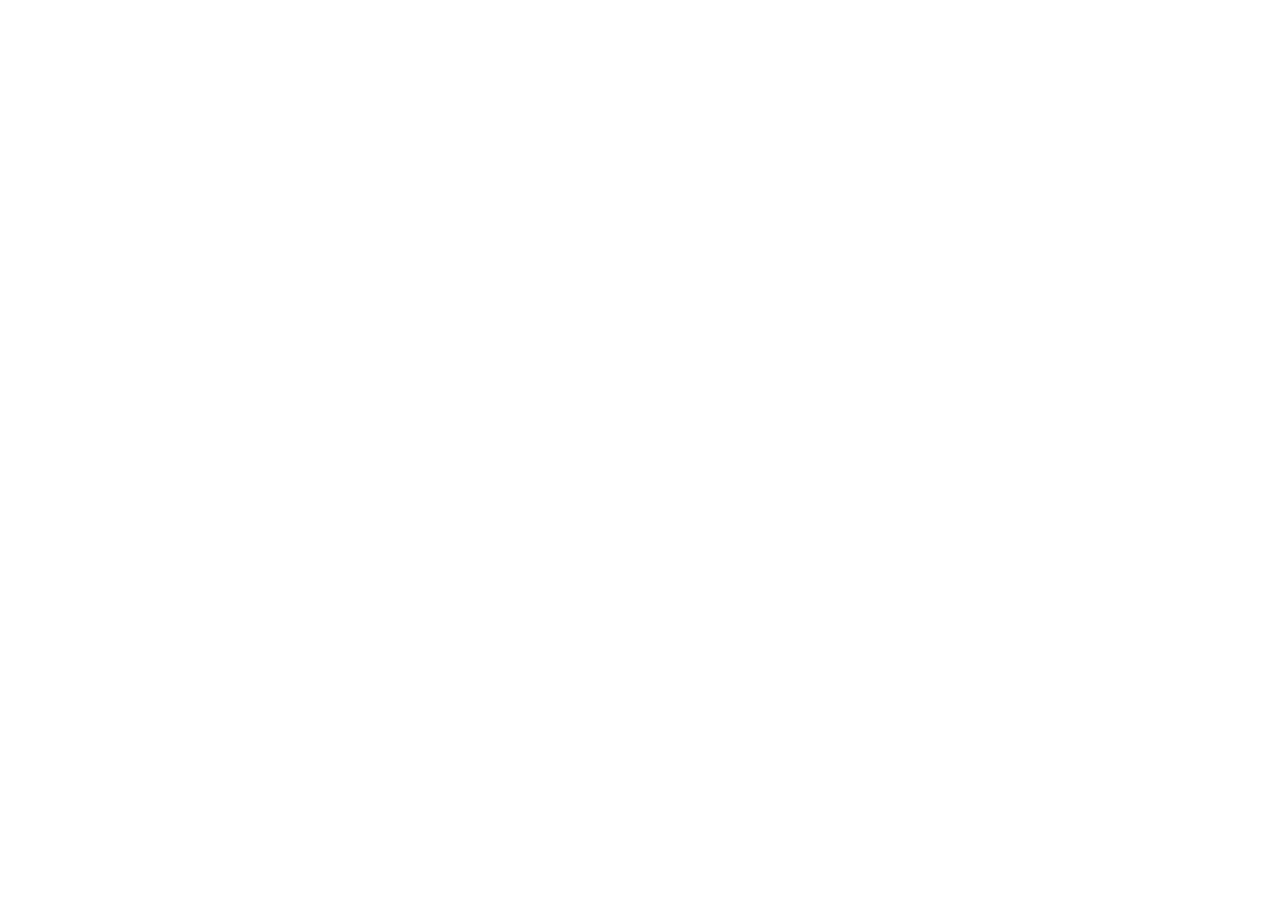
==== products/index.html @ 63a57b83 "feat: 20260313 更新 * 頁籤名稱 & favicon icon" ====
<!DOCTYPE html><html  data-capo=""><head><meta charset="utf-8">
<meta name="viewport" content="width=device-width, initial-scale=1">
<title>揪豆 | 麻辣臭豆腐</title>
<link rel="stylesheet" href="/joudou/_nuxt/entry.BHqS_DbO.css" crossorigin>
<link rel="modulepreload" as="script" crossorigin href="/joudou/_nuxt/D1K0wlbq.js">
<link rel="prefetch" as="image" type="image/svg+xml" href="/joudou/_nuxt/primeicons.Dr5RGzOO.svg">
<link rel="prefetch" as="script" crossorigin href="/joudou/_nuxt/CsfluXeg.js">
<link rel="prefetch" as="script" crossorigin href="/joudou/_nuxt/5Td_YB1M.js">
<link rel="prefetch" as="script" crossorigin href="/joudou/_nuxt/DiZX9LDb.js">
<link rel="prefetch" as="script" crossorigin href="/joudou/_nuxt/B9Gs4Dll.js">
<link rel="prefetch" as="style" crossorigin href="/joudou/_nuxt/error-404.C3V-3Mc4.css">
<link rel="prefetch" as="script" crossorigin href="/joudou/_nuxt/DzEyftVz.js">
<link rel="prefetch" as="script" crossorigin href="/joudou/_nuxt/D5NqMZ4N.js">
<link rel="prefetch" as="style" crossorigin href="/joudou/_nuxt/error-500.dGVH929u.css">
<link rel="prefetch" as="script" crossorigin href="/joudou/_nuxt/Da316z8j.js">
<script type="module" src="/joudou/_nuxt/D1K0wlbq.js" crossorigin></script>
<script id="unhead:payload" type="application/json">{"title":"揪豆 | 麻辣臭豆腐"}</script><style type="text/css" data-primevue-style-id="base" >.p-hidden-accessible{border:0;clip:rect(0 0 0 0);height:1px;margin:-1px;overflow:hidden;padding:0;position:absolute;width:1px;}.p-hidden-accessible input,.p-hidden-accessible select{transform:scale(0);}.p-overflow-hidden{overflow:hidden;padding-right:var(--p-scrollbar-width);}</style></head><body><div id="__nuxt"></div><div id="teleports"></div><script type="application/json" data-nuxt-data="nuxt-app" data-ssr="false" id="__NUXT_DATA__">[{"prerenderedAt":1,"serverRendered":2},1773413039921,false]</script>
<script>window.__NUXT__={};window.__NUXT__.config={public:{primevue:{usePrimeVue:true,autoImport:true,resolvePath:"",importPT:"",importTheme:"",loadStyles:true,options:{theme:"none",locale:{fileSizeTypes:["B","KB","MB","GB","TB","PB","EB","ZB","YB"],dayNames:["週日","週一","週二","週三","週四","週五","週六"],dayNamesShort:["日","一","二","三","四","五","六"],dayNamesMin:["日","一","二","三","四","五","六"],monthNames:["一月","二月","三月","四月","五月","六月","七月","八月","九月","十月","十一月","十二月"],monthNamesShort:["一月","二月","三月","四月","五月","六月","七月","八月","九月","十月","十一月","十二月"]}},components:[{name:"PAutoComplete",as:"AutoComplete",from:"primevue/autocomplete",export:"default",filePath:"primevue/autocomplete",global:true},{name:"PCalendar",as:"Calendar",from:"primevue/calendar",export:"default",filePath:"primevue/calendar",global:true},{name:"PCascadeSelect",as:"CascadeSelect",from:"primevue/cascadeselect",export:"default",filePath:"primevue/cascadeselect",global:true},{name:"PCheckbox",as:"Checkbox",from:"primevue/checkbox",export:"default",filePath:"primevue/checkbox",global:true},{name:"PCheckboxGroup",as:"CheckboxGroup",from:"primevue/checkboxgroup",export:"default",filePath:"primevue/checkboxgroup",global:true},{name:"PChips",as:"Chips",from:"primevue/chips",export:"default",filePath:"primevue/chips",global:true},{name:"PColorPicker",as:"ColorPicker",from:"primevue/colorpicker",export:"default",filePath:"primevue/colorpicker",global:true},{name:"PDatePicker",as:"DatePicker",from:"primevue/datepicker",export:"default",filePath:"primevue/datepicker",global:true},{name:"PDropdown",as:"Dropdown",from:"primevue/dropdown",export:"default",filePath:"primevue/dropdown",global:true},{name:"PFloatLabel",as:"FloatLabel",from:"primevue/floatlabel",export:"default",filePath:"primevue/floatlabel",global:true},{name:"PFluid",as:"Fluid",from:"primevue/fluid",export:"default",filePath:"primevue/fluid",global:true},{name:"PIconField",as:"IconField",from:"primevue/iconfield",export:"default",filePath:"primevue/iconfield",global:true},{name:"PIftaLabel",as:"IftaLabel",from:"primevue/iftalabel",export:"default",filePath:"primevue/iftalabel",global:true},{name:"PInputChips",as:"InputChips",from:"primevue/inputchips",export:"default",filePath:"primevue/inputchips",global:true},{name:"PInputGroup",as:"InputGroup",from:"primevue/inputgroup",export:"default",filePath:"primevue/inputgroup",global:true},{name:"PInputGroupAddon",as:"InputGroupAddon",from:"primevue/inputgroupaddon",export:"default",filePath:"primevue/inputgroupaddon",global:true},{name:"PInputIcon",as:"InputIcon",from:"primevue/inputicon",export:"default",filePath:"primevue/inputicon",global:true},{name:"PInputMask",as:"InputMask",from:"primevue/inputmask",export:"default",filePath:"primevue/inputmask",global:true},{name:"PInputNumber",as:"InputNumber",from:"primevue/inputnumber",export:"default",filePath:"primevue/inputnumber",global:true},{name:"PInputOtp",as:"InputOtp",from:"primevue/inputotp",export:"default",filePath:"primevue/inputotp",global:true},{name:"PInputSwitch",as:"InputSwitch",from:"primevue/inputswitch",export:"default",filePath:"primevue/inputswitch",global:true},{name:"PInputText",as:"InputText",from:"primevue/inputtext",export:"default",filePath:"primevue/inputtext",global:true},{name:"PKnob",as:"Knob",from:"primevue/knob",export:"default",filePath:"primevue/knob",global:true},{name:"PListbox",as:"Listbox",from:"primevue/listbox",export:"default",filePath:"primevue/listbox",global:true},{name:"PMultiSelect",as:"MultiSelect",from:"primevue/multiselect",export:"default",filePath:"primevue/multiselect",global:true},{name:"PPassword",as:"Password",from:"primevue/password",export:"default",filePath:"primevue/password",global:true},{name:"PRadioButton",as:"RadioButton",from:"primevue/radiobutton",export:"default",filePath:"primevue/radiobutton",global:true},{name:"PRadioButtonGroup",as:"RadioButtonGroup",from:"primevue/radiobuttongroup",export:"default",filePath:"primevue/radiobuttongroup",global:true},{name:"PRating",as:"Rating",from:"primevue/rating",export:"default",filePath:"primevue/rating",global:true},{name:"PSelect",as:"Select",from:"primevue/select",export:"default",filePath:"primevue/select",global:true},{name:"PSelectButton",as:"SelectButton",from:"primevue/selectbutton",export:"default",filePath:"primevue/selectbutton",global:true},{name:"PSlider",as:"Slider",from:"primevue/slider",export:"default",filePath:"primevue/slider",global:true},{name:"PTextarea",as:"Textarea",from:"primevue/textarea",export:"default",filePath:"primevue/textarea",global:true},{name:"PToggleButton",as:"ToggleButton",from:"primevue/togglebutton",export:"default",filePath:"primevue/togglebutton",global:true},{name:"PToggleSwitch",as:"ToggleSwitch",from:"primevue/toggleswitch",export:"default",filePath:"primevue/toggleswitch",global:true},{name:"PTreeSelect",as:"TreeSelect",from:"primevue/treeselect",export:"default",filePath:"primevue/treeselect",global:true},{name:"PButton",as:"Button",from:"primevue/button",export:"default",filePath:"primevue/button",global:true},{name:"PButtonGroup",as:"ButtonGroup",from:"primevue/buttongroup",export:"default",filePath:"primevue/buttongroup",global:true},{name:"PSpeedDial",as:"SpeedDial",from:"primevue/speeddial",export:"default",filePath:"primevue/speeddial",global:true},{name:"PSplitButton",as:"SplitButton",from:"primevue/splitbutton",export:"default",filePath:"primevue/splitbutton",global:true},{name:"PColumn",as:"Column",from:"primevue/column",export:"default",filePath:"primevue/column",global:true},{name:"PRow",as:"Row",from:"primevue/row",export:"default",filePath:"primevue/row",global:true},{name:"PColumnGroup",as:"ColumnGroup",from:"primevue/columngroup",export:"default",filePath:"primevue/columngroup",global:true},{name:"PDataTable",as:"DataTable",from:"primevue/datatable",export:"default",filePath:"primevue/datatable",global:true},{name:"PDataView",as:"DataView",from:"primevue/dataview",export:"default",filePath:"primevue/dataview",global:true},{name:"POrderList",as:"OrderList",from:"primevue/orderlist",export:"default",filePath:"primevue/orderlist",global:true},{name:"POrganizationChart",as:"OrganizationChart",from:"primevue/organizationchart",export:"default",filePath:"primevue/organizationchart",global:true},{name:"PPaginator",as:"Paginator",from:"primevue/paginator",export:"default",filePath:"primevue/paginator",global:true},{name:"PPickList",as:"PickList",from:"primevue/picklist",export:"default",filePath:"primevue/picklist",global:true},{name:"PTree",as:"Tree",from:"primevue/tree",export:"default",filePath:"primevue/tree",global:true},{name:"PTreeTable",as:"TreeTable",from:"primevue/treetable",export:"default",filePath:"primevue/treetable",global:true},{name:"PTimeline",as:"Timeline",from:"primevue/timeline",export:"default",filePath:"primevue/timeline",global:true},{name:"PVirtualScroller",as:"VirtualScroller",from:"primevue/virtualscroller",export:"default",filePath:"primevue/virtualscroller",global:true},{name:"PAccordion",as:"Accordion",from:"primevue/accordion",export:"default",filePath:"primevue/accordion",global:true},{name:"PAccordionPanel",as:"AccordionPanel",from:"primevue/accordionpanel",export:"default",filePath:"primevue/accordionpanel",global:true},{name:"PAccordionHeader",as:"AccordionHeader",from:"primevue/accordionheader",export:"default",filePath:"primevue/accordionheader",global:true},{name:"PAccordionContent",as:"AccordionContent",from:"primevue/accordioncontent",export:"default",filePath:"primevue/accordioncontent",global:true},{name:"PAccordionTab",as:"AccordionTab",from:"primevue/accordiontab",export:"default",filePath:"primevue/accordiontab",global:true},{name:"PCard",as:"Card",from:"primevue/card",export:"default",filePath:"primevue/card",global:true},{name:"PDeferredContent",as:"DeferredContent",from:"primevue/deferredcontent",export:"default",filePath:"primevue/deferredcontent",global:true},{name:"PDivider",as:"Divider",from:"primevue/divider",export:"default",filePath:"primevue/divider",global:true},{name:"PFieldset",as:"Fieldset",from:"primevue/fieldset",export:"default",filePath:"primevue/fieldset",global:true},{name:"PPanel",as:"Panel",from:"primevue/panel",export:"default",filePath:"primevue/panel",global:true},{name:"PScrollPanel",as:"ScrollPanel",from:"primevue/scrollpanel",export:"default",filePath:"primevue/scrollpanel",global:true},{name:"PSplitter",as:"Splitter",from:"primevue/splitter",export:"default",filePath:"primevue/splitter",global:true},{name:"PSplitterPanel",as:"SplitterPanel",from:"primevue/splitterpanel",export:"default",filePath:"primevue/splitterpanel",global:true},{name:"PStepper",as:"Stepper",from:"primevue/stepper",export:"default",filePath:"primevue/stepper",global:true},{name:"PStepList",as:"StepList",from:"primevue/steplist",export:"default",filePath:"primevue/steplist",global:true},{name:"PStep",as:"Step",from:"primevue/step",export:"default",filePath:"primevue/step",global:true},{name:"PStepItem",as:"StepItem",from:"primevue/stepitem",export:"default",filePath:"primevue/stepitem",global:true},{name:"PStepPanels",as:"StepPanels",from:"primevue/steppanels",export:"default",filePath:"primevue/steppanels",global:true},{name:"PStepPanel",as:"StepPanel",from:"primevue/steppanel",export:"default",filePath:"primevue/steppanel",global:true},{name:"PTabView",as:"TabView",from:"primevue/tabview",export:"default",filePath:"primevue/tabview",global:true},{name:"PTabs",as:"Tabs",from:"primevue/tabs",export:"default",filePath:"primevue/tabs",global:true},{name:"PTabList",as:"TabList",from:"primevue/tablist",export:"default",filePath:"primevue/tablist",global:true},{name:"PTab",as:"Tab",from:"primevue/tab",export:"default",filePath:"primevue/tab",global:true},{name:"PTabPanels",as:"TabPanels",from:"primevue/tabpanels",export:"default",filePath:"primevue/tabpanels",global:true},{name:"PTabPanel",as:"TabPanel",from:"primevue/tabpanel",export:"default",filePath:"primevue/tabpanel",global:true},{name:"PToolbar",as:"Toolbar",from:"primevue/toolbar",export:"default",filePath:"primevue/toolbar",global:true},{name:"PConfirmDialog",use:{as:"ConfirmationService"},as:"ConfirmDialog",from:"primevue/confirmdialog",export:"default",filePath:"primevue/confirmdialog",global:true},{name:"PConfirmPopup",use:{as:"ConfirmationService"},as:"ConfirmPopup",from:"primevue/confirmpopup",export:"default",filePath:"primevue/confirmpopup",global:true},{name:"PDialog",as:"Dialog",from:"primevue/dialog",export:"default",filePath:"primevue/dialog",global:true},{name:"PDrawer",as:"Drawer",from:"primevue/drawer",export:"default",filePath:"primevue/drawer",global:true},{name:"PDynamicDialog",use:{as:"DialogService"},as:"DynamicDialog",from:"primevue/dynamicdialog",export:"default",filePath:"primevue/dynamicdialog",global:true},{name:"POverlayPanel",as:"OverlayPanel",from:"primevue/overlaypanel",export:"default",filePath:"primevue/overlaypanel",global:true},{name:"PPopover",as:"Popover",from:"primevue/popover",export:"default",filePath:"primevue/popover",global:true},{name:"PSidebar",as:"Sidebar",from:"primevue/sidebar",export:"default",filePath:"primevue/sidebar",global:true},{name:"PFileUpload",as:"FileUpload",from:"primevue/fileupload",export:"default",filePath:"primevue/fileupload",global:true},{name:"PBreadcrumb",as:"Breadcrumb",from:"primevue/breadcrumb",export:"default",filePath:"primevue/breadcrumb",global:true},{name:"PContextMenu",as:"ContextMenu",from:"primevue/contextmenu",export:"default",filePath:"primevue/contextmenu",global:true},{name:"PDock",as:"Dock",from:"primevue/dock",export:"default",filePath:"primevue/dock",global:true},{name:"PMenu",as:"Menu",from:"primevue/menu",export:"default",filePath:"primevue/menu",global:true},{name:"PMenubar",as:"Menubar",from:"primevue/menubar",export:"default",filePath:"primevue/menubar",global:true},{name:"PMegaMenu",as:"MegaMenu",from:"primevue/megamenu",export:"default",filePath:"primevue/megamenu",global:true},{name:"PPanelMenu",as:"PanelMenu",from:"primevue/panelmenu",export:"default",filePath:"primevue/panelmenu",global:true},{name:"PSteps",as:"Steps",from:"primevue/steps",export:"default",filePath:"primevue/steps",global:true},{name:"PTabMenu",as:"TabMenu",from:"primevue/tabmenu",export:"default",filePath:"primevue/tabmenu",global:true},{name:"PTieredMenu",as:"TieredMenu",from:"primevue/tieredmenu",export:"default",filePath:"primevue/tieredmenu",global:true},{name:"PMessage",as:"Message",from:"primevue/message",export:"default",filePath:"primevue/message",global:true},{name:"PInlineMessage",as:"InlineMessage",from:"primevue/inlinemessage",export:"default",filePath:"primevue/inlinemessage",global:true},{name:"PToast",use:{as:"ToastService"},as:"Toast",from:"primevue/toast",export:"default",filePath:"primevue/toast",global:true},{name:"PCarousel",as:"Carousel",from:"primevue/carousel",export:"default",filePath:"primevue/carousel",global:true},{name:"PGalleria",as:"Galleria",from:"primevue/galleria",export:"default",filePath:"primevue/galleria",global:true},{name:"PImage",as:"Image",from:"primevue/image",export:"default",filePath:"primevue/image",global:true},{name:"PImageCompare",as:"ImageCompare",from:"primevue/imagecompare",export:"default",filePath:"primevue/imagecompare",global:true},{name:"PAvatar",as:"Avatar",from:"primevue/avatar",export:"default",filePath:"primevue/avatar",global:true},{name:"PAvatarGroup",as:"AvatarGroup",from:"primevue/avatargroup",export:"default",filePath:"primevue/avatargroup",global:true},{name:"PBadge",as:"Badge",from:"primevue/badge",export:"default",filePath:"primevue/badge",global:true},{name:"PBlockUI",as:"BlockUI",from:"primevue/blockui",export:"default",filePath:"primevue/blockui",global:true},{name:"PChip",as:"Chip",from:"primevue/chip",export:"default",filePath:"primevue/chip",global:true},{name:"PInplace",as:"Inplace",from:"primevue/inplace",export:"default",filePath:"primevue/inplace",global:true},{name:"PMeterGroup",as:"MeterGroup",from:"primevue/metergroup",export:"default",filePath:"primevue/metergroup",global:true},{name:"POverlayBadge",as:"OverlayBadge",from:"primevue/overlaybadge",export:"default",filePath:"primevue/overlaybadge",global:true},{name:"PScrollTop",as:"ScrollTop",from:"primevue/scrolltop",export:"default",filePath:"primevue/scrolltop",global:true},{name:"PSkeleton",as:"Skeleton",from:"primevue/skeleton",export:"default",filePath:"primevue/skeleton",global:true},{name:"PProgressBar",as:"ProgressBar",from:"primevue/progressbar",export:"default",filePath:"primevue/progressbar",global:true},{name:"PProgressSpinner",as:"ProgressSpinner",from:"primevue/progressspinner",export:"default",filePath:"primevue/progressspinner",global:true},{name:"PTag",as:"Tag",from:"primevue/tag",export:"default",filePath:"primevue/tag",global:true},{name:"PTerminal",as:"Terminal",from:"primevue/terminal",export:"default",filePath:"primevue/terminal",global:true},{name:"PForm",from:"@primevue/forms/form",as:"Form",export:"default",filePath:"@primevue/forms/form",global:true},{name:"PFormField",from:"@primevue/forms/formfield",as:"FormField",export:"default",filePath:"@primevue/forms/formfield",global:true}],directives:[{name:"badge",as:"BadgeDirective",from:"primevue/badgedirective"},{name:"tooltip",as:"Tooltip",from:"primevue/tooltip"},{name:"ripple",as:"Ripple",from:"primevue/ripple"},{name:"styleclass",as:"StyleClass",from:"primevue/styleclass"},{name:"focustrap",as:"FocusTrap",from:"primevue/focustrap"},{name:"animateonscroll",as:"AnimateOnScroll",from:"primevue/animateonscroll"},{name:"keyfilter",as:"KeyFilter",from:"primevue/keyfilter"}],composables:[{name:"usePrimeVue",as:"usePrimeVue",from:"primevue/config"},{name:"useStyle",as:"useStyle",from:"primevue/usestyle"},{name:"useConfirm",as:"useConfirm",from:"primevue/useconfirm"},{name:"useToast",as:"useToast",from:"primevue/usetoast"},{name:"useDialog",as:"useDialog",from:"primevue/usedialog"}],config:[{name:"PrimeVue",as:"PrimeVue",from:"primevue/config"}],services:[{name:"ConfirmationService",as:"ConfirmationService",from:"primevue/confirmationservice"},{name:"DialogService",as:"DialogService",from:"primevue/dialogservice"},{name:"ToastService",as:"ToastService",from:"primevue/toastservice"}],styles:[{name:"BaseStyle",as:"BaseStyle",from:"@primevue/core/base/style"}],injectStylesAsString:[],injectStylesAsStringToTop:[""]},piniaPluginPersistedstate:{}},app:{baseURL:"/joudou/",buildId:"096b24da-c111-4431-8b91-0830e8b35334",buildAssetsDir:"/_nuxt/",cdnURL:""}}</script></body></html>
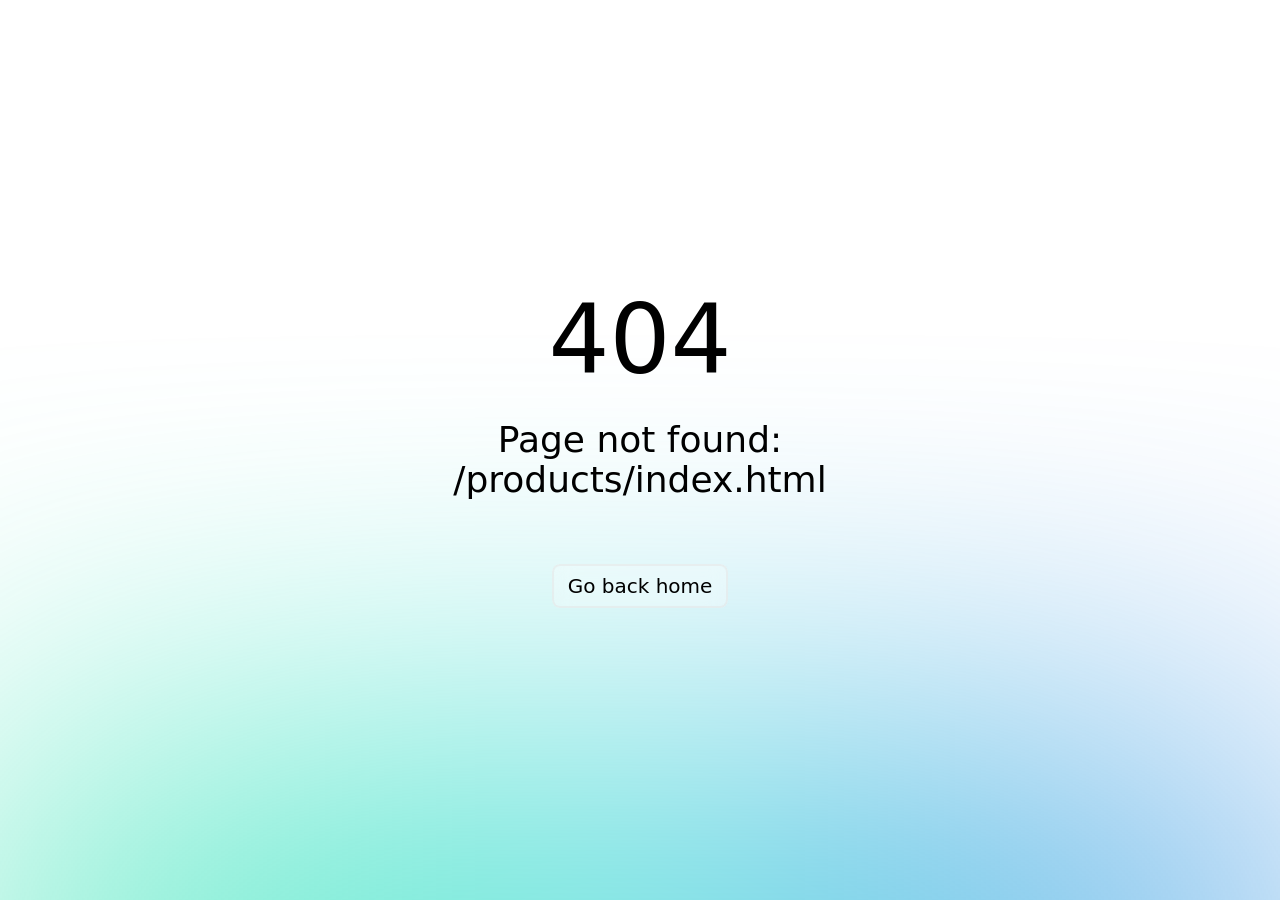
==== commit 89e635a1: "feat: 20260408 更新 * 調整 baseURL" ====
--- a/products/index.html
+++ b/products/index.html
@@ -1,18 +1,19 @@
 <!DOCTYPE html><html  data-capo=""><head><meta charset="utf-8">
 <meta name="viewport" content="width=device-width, initial-scale=1">
 <title>揪豆 | 麻辣臭豆腐</title>
-<link rel="stylesheet" href="/joudou/_nuxt/entry.BHqS_DbO.css" crossorigin>
-<link rel="modulepreload" as="script" crossorigin href="/joudou/_nuxt/D1K0wlbq.js">
-<link rel="prefetch" as="image" type="image/svg+xml" href="/joudou/_nuxt/primeicons.Dr5RGzOO.svg">
-<link rel="prefetch" as="script" crossorigin href="/joudou/_nuxt/CsfluXeg.js">
-<link rel="prefetch" as="script" crossorigin href="/joudou/_nuxt/5Td_YB1M.js">
-<link rel="prefetch" as="script" crossorigin href="/joudou/_nuxt/DiZX9LDb.js">
-<link rel="prefetch" as="script" crossorigin href="/joudou/_nuxt/B9Gs4Dll.js">
-<link rel="prefetch" as="style" crossorigin href="/joudou/_nuxt/error-404.C3V-3Mc4.css">
-<link rel="prefetch" as="script" crossorigin href="/joudou/_nuxt/DzEyftVz.js">
-<link rel="prefetch" as="script" crossorigin href="/joudou/_nuxt/D5NqMZ4N.js">
-<link rel="prefetch" as="style" crossorigin href="/joudou/_nuxt/error-500.dGVH929u.css">
-<link rel="prefetch" as="script" crossorigin href="/joudou/_nuxt/Da316z8j.js">
-<script type="module" src="/joudou/_nuxt/D1K0wlbq.js" crossorigin></script>
-<script id="unhead:payload" type="application/json">{"title":"揪豆 | 麻辣臭豆腐"}</script><style type="text/css" data-primevue-style-id="base" >.p-hidden-accessible{border:0;clip:rect(0 0 0 0);height:1px;margin:-1px;overflow:hidden;padding:0;position:absolute;width:1px;}.p-hidden-accessible input,.p-hidden-accessible select{transform:scale(0);}.p-overflow-hidden{overflow:hidden;padding-right:var(--p-scrollbar-width);}</style></head><body><div id="__nuxt"></div><div id="teleports"></div><script type="application/json" data-nuxt-data="nuxt-app" data-ssr="false" id="__NUXT_DATA__">[{"prerenderedAt":1,"serverRendered":2},1773413039921,false]</script>
-<script>window.__NUXT__={};window.__NUXT__.config={public:{primevue:{usePrimeVue:true,autoImport:true,resolvePath:"",importPT:"",importTheme:"",loadStyles:true,options:{theme:"none",locale:{fileSizeTypes:["B","KB","MB","GB","TB","PB","EB","ZB","YB"],dayNames:["週日","週一","週二","週三","週四","週五","週六"],dayNamesShort:["日","一","二","三","四","五","六"],dayNamesMin:["日","一","二","三","四","五","六"],monthNames:["一月","二月","三月","四月","五月","六月","七月","八月","九月","十月","十一月","十二月"],monthNamesShort:["一月","二月","三月","四月","五月","六月","七月","八月","九月","十月","十一月","十二月"]}},components:[{name:"PAutoComplete",as:"AutoComplete",from:"primevue/autocomplete",export:"default",filePath:"primevue/autocomplete",global:true},{name:"PCalendar",as:"Calendar",from:"primevue/calendar",export:"default",filePath:"primevue/calendar",global:true},{name:"PCascadeSelect",as:"CascadeSelect",from:"primevue/cascadeselect",export:"default",filePath:"primevue/cascadeselect",global:true},{name:"PCheckbox",as:"Checkbox",from:"primevue/checkbox",export:"default",filePath:"primevue/checkbox",global:true},{name:"PCheckboxGroup",as:"CheckboxGroup",from:"primevue/checkboxgroup",export:"default",filePath:"primevue/checkboxgroup",global:true},{name:"PChips",as:"Chips",from:"primevue/chips",export:"default",filePath:"primevue/chips",global:true},{name:"PColorPicker",as:"ColorPicker",from:"primevue/colorpicker",export:"default",filePath:"primevue/colorpicker",global:true},{name:"PDatePicker",as:"DatePicker",from:"primevue/datepicker",export:"default",filePath:"primevue/datepicker",global:true},{name:"PDropdown",as:"Dropdown",from:"primevue/dropdown",export:"default",filePath:"primevue/dropdown",global:true},{name:"PFloatLabel",as:"FloatLabel",from:"primevue/floatlabel",export:"default",filePath:"primevue/floatlabel",global:true},{name:"PFluid",as:"Fluid",from:"primevue/fluid",export:"default",filePath:"primevue/fluid",global:true},{name:"PIconField",as:"IconField",from:"primevue/iconfield",export:"default",filePath:"primevue/iconfield",global:true},{name:"PIftaLabel",as:"IftaLabel",from:"primevue/iftalabel",export:"default",filePath:"primevue/iftalabel",global:true},{name:"PInputChips",as:"InputChips",from:"primevue/inputchips",export:"default",filePath:"primevue/inputchips",global:true},{name:"PInputGroup",as:"InputGroup",from:"primevue/inputgroup",export:"default",filePath:"primevue/inputgroup",global:true},{name:"PInputGroupAddon",as:"InputGroupAddon",from:"primevue/inputgroupaddon",export:"default",filePath:"primevue/inputgroupaddon",global:true},{name:"PInputIcon",as:"InputIcon",from:"primevue/inputicon",export:"default",filePath:"primevue/inputicon",global:true},{name:"PInputMask",as:"InputMask",from:"primevue/inputmask",export:"default",filePath:"primevue/inputmask",global:true},{name:"PInputNumber",as:"InputNumber",from:"primevue/inputnumber",export:"default",filePath:"primevue/inputnumber",global:true},{name:"PInputOtp",as:"InputOtp",from:"primevue/inputotp",export:"default",filePath:"primevue/inputotp",global:true},{name:"PInputSwitch",as:"InputSwitch",from:"primevue/inputswitch",export:"default",filePath:"primevue/inputswitch",global:true},{name:"PInputText",as:"InputText",from:"primevue/inputtext",export:"default",filePath:"primevue/inputtext",global:true},{name:"PKnob",as:"Knob",from:"primevue/knob",export:"default",filePath:"primevue/knob",global:true},{name:"PListbox",as:"Listbox",from:"primevue/listbox",export:"default",filePath:"primevue/listbox",global:true},{name:"PMultiSelect",as:"MultiSelect",from:"primevue/multiselect",export:"default",filePath:"primevue/multiselect",global:true},{name:"PPassword",as:"Password",from:"primevue/password",export:"default",filePath:"primevue/password",global:true},{name:"PRadioButton",as:"RadioButton",from:"primevue/radiobutton",export:"default",filePath:"primevue/radiobutton",global:true},{name:"PRadioButtonGroup",as:"RadioButtonGroup",from:"primevue/radiobuttongroup",export:"default",filePath:"primevue/radiobuttongroup",global:true},{name:"PRating",as:"Rating",from:"primevue/rating",export:"default",filePath:"primevue/rating",global:true},{name:"PSelect",as:"Select",from:"primevue/select",export:"default",filePath:"primevue/select",global:true},{name:"PSelectButton",as:"SelectButton",from:"primevue/selectbutton",export:"default",filePath:"primevue/selectbutton",global:true},{name:"PSlider",as:"Slider",from:"primevue/slider",export:"default",filePath:"primevue/slider",global:true},{name:"PTextarea",as:"Textarea",from:"primevue/textarea",export:"default",filePath:"primevue/textarea",global:true},{name:"PToggleButton",as:"ToggleButton",from:"primevue/togglebutton",export:"default",filePath:"primevue/togglebutton",global:true},{name:"PToggleSwitch",as:"ToggleSwitch",from:"primevue/toggleswitch",export:"default",filePath:"primevue/toggleswitch",global:true},{name:"PTreeSelect",as:"TreeSelect",from:"primevue/treeselect",export:"default",filePath:"primevue/treeselect",global:true},{name:"PButton",as:"Button",from:"primevue/button",export:"default",filePath:"primevue/button",global:true},{name:"PButtonGroup",as:"ButtonGroup",from:"primevue/buttongroup",export:"default",filePath:"primevue/buttongroup",global:true},{name:"PSpeedDial",as:"SpeedDial",from:"primevue/speeddial",export:"default",filePath:"primevue/speeddial",global:true},{name:"PSplitButton",as:"SplitButton",from:"primevue/splitbutton",export:"default",filePath:"primevue/splitbutton",global:true},{name:"PColumn",as:"Column",from:"primevue/column",export:"default",filePath:"primevue/column",global:true},{name:"PRow",as:"Row",from:"primevue/row",export:"default",filePath:"primevue/row",global:true},{name:"PColumnGroup",as:"ColumnGroup",from:"primevue/columngroup",export:"default",filePath:"primevue/columngroup",global:true},{name:"PDataTable",as:"DataTable",from:"primevue/datatable",export:"default",filePath:"primevue/datatable",global:true},{name:"PDataView",as:"DataView",from:"primevue/dataview",export:"default",filePath:"primevue/dataview",global:true},{name:"POrderList",as:"OrderList",from:"primevue/orderlist",export:"default",filePath:"primevue/orderlist",global:true},{name:"POrganizationChart",as:"OrganizationChart",from:"primevue/organizationchart",export:"default",filePath:"primevue/organizationchart",global:true},{name:"PPaginator",as:"Paginator",from:"primevue/paginator",export:"default",filePath:"primevue/paginator",global:true},{name:"PPickList",as:"PickList",from:"primevue/picklist",export:"default",filePath:"primevue/picklist",global:true},{name:"PTree",as:"Tree",from:"primevue/tree",export:"default",filePath:"primevue/tree",global:true},{name:"PTreeTable",as:"TreeTable",from:"primevue/treetable",export:"default",filePath:"primevue/treetable",global:true},{name:"PTimeline",as:"Timeline",from:"primevue/timeline",export:"default",filePath:"primevue/timeline",global:true},{name:"PVirtualScroller",as:"VirtualScroller",from:"primevue/virtualscroller",export:"default",filePath:"primevue/virtualscroller",global:true},{name:"PAccordion",as:"Accordion",from:"primevue/accordion",export:"default",filePath:"primevue/accordion",global:true},{name:"PAccordionPanel",as:"AccordionPanel",from:"primevue/accordionpanel",export:"default",filePath:"primevue/accordionpanel",global:true},{name:"PAccordionHeader",as:"AccordionHeader",from:"primevue/accordionheader",export:"default",filePath:"primevue/accordionheader",global:true},{name:"PAccordionContent",as:"AccordionContent",from:"primevue/accordioncontent",export:"default",filePath:"primevue/accordioncontent",global:true},{name:"PAccordionTab",as:"AccordionTab",from:"primevue/accordiontab",export:"default",filePath:"primevue/accordiontab",global:true},{name:"PCard",as:"Card",from:"primevue/card",export:"default",filePath:"primevue/card",global:true},{name:"PDeferredContent",as:"DeferredContent",from:"primevue/deferredcontent",export:"default",filePath:"primevue/deferredcontent",global:true},{name:"PDivider",as:"Divider",from:"primevue/divider",export:"default",filePath:"primevue/divider",global:true},{name:"PFieldset",as:"Fieldset",from:"primevue/fieldset",export:"default",filePath:"primevue/fieldset",global:true},{name:"PPanel",as:"Panel",from:"primevue/panel",export:"default",filePath:"primevue/panel",global:true},{name:"PScrollPanel",as:"ScrollPanel",from:"primevue/scrollpanel",export:"default",filePath:"primevue/scrollpanel",global:true},{name:"PSplitter",as:"Splitter",from:"primevue/splitter",export:"default",filePath:"primevue/splitter",global:true},{name:"PSplitterPanel",as:"SplitterPanel",from:"primevue/splitterpanel",export:"default",filePath:"primevue/splitterpanel",global:true},{name:"PStepper",as:"Stepper",from:"primevue/stepper",export:"default",filePath:"primevue/stepper",global:true},{name:"PStepList",as:"StepList",from:"primevue/steplist",export:"default",filePath:"primevue/steplist",global:true},{name:"PStep",as:"Step",from:"primevue/step",export:"default",filePath:"primevue/step",global:true},{name:"PStepItem",as:"StepItem",from:"primevue/stepitem",export:"default",filePath:"primevue/stepitem",global:true},{name:"PStepPanels",as:"StepPanels",from:"primevue/steppanels",export:"default",filePath:"primevue/steppanels",global:true},{name:"PStepPanel",as:"StepPanel",from:"primevue/steppanel",export:"default",filePath:"primevue/steppanel",global:true},{name:"PTabView",as:"TabView",from:"primevue/tabview",export:"default",filePath:"primevue/tabview",global:true},{name:"PTabs",as:"Tabs",from:"primevue/tabs",export:"default",filePath:"primevue/tabs",global:true},{name:"PTabList",as:"TabList",from:"primevue/tablist",export:"default",filePath:"primevue/tablist",global:true},{name:"PTab",as:"Tab",from:"primevue/tab",export:"default",filePath:"primevue/tab",global:true},{name:"PTabPanels",as:"TabPanels",from:"primevue/tabpanels",export:"default",filePath:"primevue/tabpanels",global:true},{name:"PTabPanel",as:"TabPanel",from:"primevue/tabpanel",export:"default",filePath:"primevue/tabpanel",global:true},{name:"PToolbar",as:"Toolbar",from:"primevue/toolbar",export:"default",filePath:"primevue/toolbar",global:true},{name:"PConfirmDialog",use:{as:"ConfirmationService"},as:"ConfirmDialog",from:"primevue/confirmdialog",export:"default",filePath:"primevue/confirmdialog",global:true},{name:"PConfirmPopup",use:{as:"ConfirmationService"},as:"ConfirmPopup",from:"primevue/confirmpopup",export:"default",filePath:"primevue/confirmpopup",global:true},{name:"PDialog",as:"Dialog",from:"primevue/dialog",export:"default",filePath:"primevue/dialog",global:true},{name:"PDrawer",as:"Drawer",from:"primevue/drawer",export:"default",filePath:"primevue/drawer",global:true},{name:"PDynamicDialog",use:{as:"DialogService"},as:"DynamicDialog",from:"primevue/dynamicdialog",export:"default",filePath:"primevue/dynamicdialog",global:true},{name:"POverlayPanel",as:"OverlayPanel",from:"primevue/overlaypanel",export:"default",filePath:"primevue/overlaypanel",global:true},{name:"PPopover",as:"Popover",from:"primevue/popover",export:"default",filePath:"primevue/popover",global:true},{name:"PSidebar",as:"Sidebar",from:"primevue/sidebar",export:"default",filePath:"primevue/sidebar",global:true},{name:"PFileUpload",as:"FileUpload",from:"primevue/fileupload",export:"default",filePath:"primevue/fileupload",global:true},{name:"PBreadcrumb",as:"Breadcrumb",from:"primevue/breadcrumb",export:"default",filePath:"primevue/breadcrumb",global:true},{name:"PContextMenu",as:"ContextMenu",from:"primevue/contextmenu",export:"default",filePath:"primevue/contextmenu",global:true},{name:"PDock",as:"Dock",from:"primevue/dock",export:"default",filePath:"primevue/dock",global:true},{name:"PMenu",as:"Menu",from:"primevue/menu",export:"default",filePath:"primevue/menu",global:true},{name:"PMenubar",as:"Menubar",from:"primevue/menubar",export:"default",filePath:"primevue/menubar",global:true},{name:"PMegaMenu",as:"MegaMenu",from:"primevue/megamenu",export:"default",filePath:"primevue/megamenu",global:true},{name:"PPanelMenu",as:"PanelMenu",from:"primevue/panelmenu",export:"default",filePath:"primevue/panelmenu",global:true},{name:"PSteps",as:"Steps",from:"primevue/steps",export:"default",filePath:"primevue/steps",global:true},{name:"PTabMenu",as:"TabMenu",from:"primevue/tabmenu",export:"default",filePath:"primevue/tabmenu",global:true},{name:"PTieredMenu",as:"TieredMenu",from:"primevue/tieredmenu",export:"default",filePath:"primevue/tieredmenu",global:true},{name:"PMessage",as:"Message",from:"primevue/message",export:"default",filePath:"primevue/message",global:true},{name:"PInlineMessage",as:"InlineMessage",from:"primevue/inlinemessage",export:"default",filePath:"primevue/inlinemessage",global:true},{name:"PToast",use:{as:"ToastService"},as:"Toast",from:"primevue/toast",export:"default",filePath:"primevue/toast",global:true},{name:"PCarousel",as:"Carousel",from:"primevue/carousel",export:"default",filePath:"primevue/carousel",global:true},{name:"PGalleria",as:"Galleria",from:"primevue/galleria",export:"default",filePath:"primevue/galleria",global:true},{name:"PImage",as:"Image",from:"primevue/image",export:"default",filePath:"primevue/image",global:true},{name:"PImageCompare",as:"ImageCompare",from:"primevue/imagecompare",export:"default",filePath:"primevue/imagecompare",global:true},{name:"PAvatar",as:"Avatar",from:"primevue/avatar",export:"default",filePath:"primevue/avatar",global:true},{name:"PAvatarGroup",as:"AvatarGroup",from:"primevue/avatargroup",export:"default",filePath:"primevue/avatargroup",global:true},{name:"PBadge",as:"Badge",from:"primevue/badge",export:"default",filePath:"primevue/badge",global:true},{name:"PBlockUI",as:"BlockUI",from:"primevue/blockui",export:"default",filePath:"primevue/blockui",global:true},{name:"PChip",as:"Chip",from:"primevue/chip",export:"default",filePath:"primevue/chip",global:true},{name:"PInplace",as:"Inplace",from:"primevue/inplace",export:"default",filePath:"primevue/inplace",global:true},{name:"PMeterGroup",as:"MeterGroup",from:"primevue/metergroup",export:"default",filePath:"primevue/metergroup",global:true},{name:"POverlayBadge",as:"OverlayBadge",from:"primevue/overlaybadge",export:"default",filePath:"primevue/overlaybadge",global:true},{name:"PScrollTop",as:"ScrollTop",from:"primevue/scrolltop",export:"default",filePath:"primevue/scrolltop",global:true},{name:"PSkeleton",as:"Skeleton",from:"primevue/skeleton",export:"default",filePath:"primevue/skeleton",global:true},{name:"PProgressBar",as:"ProgressBar",from:"primevue/progressbar",export:"default",filePath:"primevue/progressbar",global:true},{name:"PProgressSpinner",as:"ProgressSpinner",from:"primevue/progressspinner",export:"default",filePath:"primevue/progressspinner",global:true},{name:"PTag",as:"Tag",from:"primevue/tag",export:"default",filePath:"primevue/tag",global:true},{name:"PTerminal",as:"Terminal",from:"primevue/terminal",export:"default",filePath:"primevue/terminal",global:true},{name:"PForm",from:"@primevue/forms/form",as:"Form",export:"default",filePath:"@primevue/forms/form",global:true},{name:"PFormField",from:"@primevue/forms/formfield",as:"FormField",export:"default",filePath:"@primevue/forms/formfield",global:true}],directives:[{name:"badge",as:"BadgeDirective",from:"primevue/badgedirective"},{name:"tooltip",as:"Tooltip",from:"primevue/tooltip"},{name:"ripple",as:"Ripple",from:"primevue/ripple"},{name:"styleclass",as:"StyleClass",from:"primevue/styleclass"},{name:"focustrap",as:"FocusTrap",from:"primevue/focustrap"},{name:"animateonscroll",as:"AnimateOnScroll",from:"primevue/animateonscroll"},{name:"keyfilter",as:"KeyFilter",from:"primevue/keyfilter"}],composables:[{name:"usePrimeVue",as:"usePrimeVue",from:"primevue/config"},{name:"useStyle",as:"useStyle",from:"primevue/usestyle"},{name:"useConfirm",as:"useConfirm",from:"primevue/useconfirm"},{name:"useToast",as:"useToast",from:"primevue/usetoast"},{name:"useDialog",as:"useDialog",from:"primevue/usedialog"}],config:[{name:"PrimeVue",as:"PrimeVue",from:"primevue/config"}],services:[{name:"ConfirmationService",as:"ConfirmationService",from:"primevue/confirmationservice"},{name:"DialogService",as:"DialogService",from:"primevue/dialogservice"},{name:"ToastService",as:"ToastService",from:"primevue/toastservice"}],styles:[{name:"BaseStyle",as:"BaseStyle",from:"@primevue/core/base/style"}],injectStylesAsString:[],injectStylesAsStringToTop:[""]},piniaPluginPersistedstate:{}},app:{baseURL:"/joudou/",buildId:"096b24da-c111-4431-8b91-0830e8b35334",buildAssetsDir:"/_nuxt/",cdnURL:""}}</script></body></html>+<link rel="stylesheet" href="/_nuxt/entry.CDVG0BeO.css" crossorigin>
+<link rel="modulepreload" as="script" crossorigin href="/_nuxt/B7uKOA-z.js">
+<link rel="prefetch" as="image" type="image/svg+xml" href="/_nuxt/primeicons.Dr5RGzOO.svg">
+<link rel="prefetch" as="script" crossorigin href="/_nuxt/JTki1oHN.js">
+<link rel="prefetch" as="script" crossorigin href="/_nuxt/ypKP9RwR.js">
+<link rel="prefetch" as="script" crossorigin href="/_nuxt/7u9jXdQm.js">
+<link rel="prefetch" as="script" crossorigin href="/_nuxt/BhIg7cAx.js">
+<link rel="prefetch" as="style" crossorigin href="/_nuxt/error-404.C3V-3Mc4.css">
+<link rel="prefetch" as="script" crossorigin href="/_nuxt/BEkwLDLl.js">
+<link rel="prefetch" as="script" crossorigin href="/_nuxt/D2FvowUo.js">
+<link rel="prefetch" as="style" crossorigin href="/_nuxt/error-500.dGVH929u.css">
+<link rel="prefetch" as="script" crossorigin href="/_nuxt/BnHOJY0H.js">
+<link rel="icon" type="image/x-icon" href="/joudou/favicon.ico">
+<script type="module" src="/_nuxt/B7uKOA-z.js" crossorigin></script>
+<script id="unhead:payload" type="application/json">{"title":"揪豆 | 麻辣臭豆腐"}</script><style type="text/css" data-primevue-style-id="base" >.p-hidden-accessible{border:0;clip:rect(0 0 0 0);height:1px;margin:-1px;overflow:hidden;padding:0;position:absolute;width:1px;}.p-hidden-accessible input,.p-hidden-accessible select{transform:scale(0);}.p-overflow-hidden{overflow:hidden;padding-right:var(--p-scrollbar-width);}</style></head><body><div id="__nuxt"></div><div id="teleports"></div><script type="application/json" data-nuxt-data="nuxt-app" data-ssr="false" id="__NUXT_DATA__">[{"prerenderedAt":1,"serverRendered":2},1775662466041,false]</script>
+<script>window.__NUXT__={};window.__NUXT__.config={public:{primevue:{usePrimeVue:true,autoImport:true,resolvePath:"",importPT:"",importTheme:"",loadStyles:true,options:{theme:"none",locale:{fileSizeTypes:["B","KB","MB","GB","TB","PB","EB","ZB","YB"],dayNames:["週日","週一","週二","週三","週四","週五","週六"],dayNamesShort:["日","一","二","三","四","五","六"],dayNamesMin:["日","一","二","三","四","五","六"],monthNames:["一月","二月","三月","四月","五月","六月","七月","八月","九月","十月","十一月","十二月"],monthNamesShort:["一月","二月","三月","四月","五月","六月","七月","八月","九月","十月","十一月","十二月"]}},components:[{name:"PAutoComplete",as:"AutoComplete",from:"primevue/autocomplete",export:"default",filePath:"primevue/autocomplete",global:true},{name:"PCalendar",as:"Calendar",from:"primevue/calendar",export:"default",filePath:"primevue/calendar",global:true},{name:"PCascadeSelect",as:"CascadeSelect",from:"primevue/cascadeselect",export:"default",filePath:"primevue/cascadeselect",global:true},{name:"PCheckbox",as:"Checkbox",from:"primevue/checkbox",export:"default",filePath:"primevue/checkbox",global:true},{name:"PCheckboxGroup",as:"CheckboxGroup",from:"primevue/checkboxgroup",export:"default",filePath:"primevue/checkboxgroup",global:true},{name:"PChips",as:"Chips",from:"primevue/chips",export:"default",filePath:"primevue/chips",global:true},{name:"PColorPicker",as:"ColorPicker",from:"primevue/colorpicker",export:"default",filePath:"primevue/colorpicker",global:true},{name:"PDatePicker",as:"DatePicker",from:"primevue/datepicker",export:"default",filePath:"primevue/datepicker",global:true},{name:"PDropdown",as:"Dropdown",from:"primevue/dropdown",export:"default",filePath:"primevue/dropdown",global:true},{name:"PFloatLabel",as:"FloatLabel",from:"primevue/floatlabel",export:"default",filePath:"primevue/floatlabel",global:true},{name:"PFluid",as:"Fluid",from:"primevue/fluid",export:"default",filePath:"primevue/fluid",global:true},{name:"PIconField",as:"IconField",from:"primevue/iconfield",export:"default",filePath:"primevue/iconfield",global:true},{name:"PIftaLabel",as:"IftaLabel",from:"primevue/iftalabel",export:"default",filePath:"primevue/iftalabel",global:true},{name:"PInputChips",as:"InputChips",from:"primevue/inputchips",export:"default",filePath:"primevue/inputchips",global:true},{name:"PInputGroup",as:"InputGroup",from:"primevue/inputgroup",export:"default",filePath:"primevue/inputgroup",global:true},{name:"PInputGroupAddon",as:"InputGroupAddon",from:"primevue/inputgroupaddon",export:"default",filePath:"primevue/inputgroupaddon",global:true},{name:"PInputIcon",as:"InputIcon",from:"primevue/inputicon",export:"default",filePath:"primevue/inputicon",global:true},{name:"PInputMask",as:"InputMask",from:"primevue/inputmask",export:"default",filePath:"primevue/inputmask",global:true},{name:"PInputNumber",as:"InputNumber",from:"primevue/inputnumber",export:"default",filePath:"primevue/inputnumber",global:true},{name:"PInputOtp",as:"InputOtp",from:"primevue/inputotp",export:"default",filePath:"primevue/inputotp",global:true},{name:"PInputSwitch",as:"InputSwitch",from:"primevue/inputswitch",export:"default",filePath:"primevue/inputswitch",global:true},{name:"PInputText",as:"InputText",from:"primevue/inputtext",export:"default",filePath:"primevue/inputtext",global:true},{name:"PKnob",as:"Knob",from:"primevue/knob",export:"default",filePath:"primevue/knob",global:true},{name:"PListbox",as:"Listbox",from:"primevue/listbox",export:"default",filePath:"primevue/listbox",global:true},{name:"PMultiSelect",as:"MultiSelect",from:"primevue/multiselect",export:"default",filePath:"primevue/multiselect",global:true},{name:"PPassword",as:"Password",from:"primevue/password",export:"default",filePath:"primevue/password",global:true},{name:"PRadioButton",as:"RadioButton",from:"primevue/radiobutton",export:"default",filePath:"primevue/radiobutton",global:true},{name:"PRadioButtonGroup",as:"RadioButtonGroup",from:"primevue/radiobuttongroup",export:"default",filePath:"primevue/radiobuttongroup",global:true},{name:"PRating",as:"Rating",from:"primevue/rating",export:"default",filePath:"primevue/rating",global:true},{name:"PSelect",as:"Select",from:"primevue/select",export:"default",filePath:"primevue/select",global:true},{name:"PSelectButton",as:"SelectButton",from:"primevue/selectbutton",export:"default",filePath:"primevue/selectbutton",global:true},{name:"PSlider",as:"Slider",from:"primevue/slider",export:"default",filePath:"primevue/slider",global:true},{name:"PTextarea",as:"Textarea",from:"primevue/textarea",export:"default",filePath:"primevue/textarea",global:true},{name:"PToggleButton",as:"ToggleButton",from:"primevue/togglebutton",export:"default",filePath:"primevue/togglebutton",global:true},{name:"PToggleSwitch",as:"ToggleSwitch",from:"primevue/toggleswitch",export:"default",filePath:"primevue/toggleswitch",global:true},{name:"PTreeSelect",as:"TreeSelect",from:"primevue/treeselect",export:"default",filePath:"primevue/treeselect",global:true},{name:"PButton",as:"Button",from:"primevue/button",export:"default",filePath:"primevue/button",global:true},{name:"PButtonGroup",as:"ButtonGroup",from:"primevue/buttongroup",export:"default",filePath:"primevue/buttongroup",global:true},{name:"PSpeedDial",as:"SpeedDial",from:"primevue/speeddial",export:"default",filePath:"primevue/speeddial",global:true},{name:"PSplitButton",as:"SplitButton",from:"primevue/splitbutton",export:"default",filePath:"primevue/splitbutton",global:true},{name:"PColumn",as:"Column",from:"primevue/column",export:"default",filePath:"primevue/column",global:true},{name:"PRow",as:"Row",from:"primevue/row",export:"default",filePath:"primevue/row",global:true},{name:"PColumnGroup",as:"ColumnGroup",from:"primevue/columngroup",export:"default",filePath:"primevue/columngroup",global:true},{name:"PDataTable",as:"DataTable",from:"primevue/datatable",export:"default",filePath:"primevue/datatable",global:true},{name:"PDataView",as:"DataView",from:"primevue/dataview",export:"default",filePath:"primevue/dataview",global:true},{name:"POrderList",as:"OrderList",from:"primevue/orderlist",export:"default",filePath:"primevue/orderlist",global:true},{name:"POrganizationChart",as:"OrganizationChart",from:"primevue/organizationchart",export:"default",filePath:"primevue/organizationchart",global:true},{name:"PPaginator",as:"Paginator",from:"primevue/paginator",export:"default",filePath:"primevue/paginator",global:true},{name:"PPickList",as:"PickList",from:"primevue/picklist",export:"default",filePath:"primevue/picklist",global:true},{name:"PTree",as:"Tree",from:"primevue/tree",export:"default",filePath:"primevue/tree",global:true},{name:"PTreeTable",as:"TreeTable",from:"primevue/treetable",export:"default",filePath:"primevue/treetable",global:true},{name:"PTimeline",as:"Timeline",from:"primevue/timeline",export:"default",filePath:"primevue/timeline",global:true},{name:"PVirtualScroller",as:"VirtualScroller",from:"primevue/virtualscroller",export:"default",filePath:"primevue/virtualscroller",global:true},{name:"PAccordion",as:"Accordion",from:"primevue/accordion",export:"default",filePath:"primevue/accordion",global:true},{name:"PAccordionPanel",as:"AccordionPanel",from:"primevue/accordionpanel",export:"default",filePath:"primevue/accordionpanel",global:true},{name:"PAccordionHeader",as:"AccordionHeader",from:"primevue/accordionheader",export:"default",filePath:"primevue/accordionheader",global:true},{name:"PAccordionContent",as:"AccordionContent",from:"primevue/accordioncontent",export:"default",filePath:"primevue/accordioncontent",global:true},{name:"PAccordionTab",as:"AccordionTab",from:"primevue/accordiontab",export:"default",filePath:"primevue/accordiontab",global:true},{name:"PCard",as:"Card",from:"primevue/card",export:"default",filePath:"primevue/card",global:true},{name:"PDeferredContent",as:"DeferredContent",from:"primevue/deferredcontent",export:"default",filePath:"primevue/deferredcontent",global:true},{name:"PDivider",as:"Divider",from:"primevue/divider",export:"default",filePath:"primevue/divider",global:true},{name:"PFieldset",as:"Fieldset",from:"primevue/fieldset",export:"default",filePath:"primevue/fieldset",global:true},{name:"PPanel",as:"Panel",from:"primevue/panel",export:"default",filePath:"primevue/panel",global:true},{name:"PScrollPanel",as:"ScrollPanel",from:"primevue/scrollpanel",export:"default",filePath:"primevue/scrollpanel",global:true},{name:"PSplitter",as:"Splitter",from:"primevue/splitter",export:"default",filePath:"primevue/splitter",global:true},{name:"PSplitterPanel",as:"SplitterPanel",from:"primevue/splitterpanel",export:"default",filePath:"primevue/splitterpanel",global:true},{name:"PStepper",as:"Stepper",from:"primevue/stepper",export:"default",filePath:"primevue/stepper",global:true},{name:"PStepList",as:"StepList",from:"primevue/steplist",export:"default",filePath:"primevue/steplist",global:true},{name:"PStep",as:"Step",from:"primevue/step",export:"default",filePath:"primevue/step",global:true},{name:"PStepItem",as:"StepItem",from:"primevue/stepitem",export:"default",filePath:"primevue/stepitem",global:true},{name:"PStepPanels",as:"StepPanels",from:"primevue/steppanels",export:"default",filePath:"primevue/steppanels",global:true},{name:"PStepPanel",as:"StepPanel",from:"primevue/steppanel",export:"default",filePath:"primevue/steppanel",global:true},{name:"PTabView",as:"TabView",from:"primevue/tabview",export:"default",filePath:"primevue/tabview",global:true},{name:"PTabs",as:"Tabs",from:"primevue/tabs",export:"default",filePath:"primevue/tabs",global:true},{name:"PTabList",as:"TabList",from:"primevue/tablist",export:"default",filePath:"primevue/tablist",global:true},{name:"PTab",as:"Tab",from:"primevue/tab",export:"default",filePath:"primevue/tab",global:true},{name:"PTabPanels",as:"TabPanels",from:"primevue/tabpanels",export:"default",filePath:"primevue/tabpanels",global:true},{name:"PTabPanel",as:"TabPanel",from:"primevue/tabpanel",export:"default",filePath:"primevue/tabpanel",global:true},{name:"PToolbar",as:"Toolbar",from:"primevue/toolbar",export:"default",filePath:"primevue/toolbar",global:true},{name:"PConfirmDialog",use:{as:"ConfirmationService"},as:"ConfirmDialog",from:"primevue/confirmdialog",export:"default",filePath:"primevue/confirmdialog",global:true},{name:"PConfirmPopup",use:{as:"ConfirmationService"},as:"ConfirmPopup",from:"primevue/confirmpopup",export:"default",filePath:"primevue/confirmpopup",global:true},{name:"PDialog",as:"Dialog",from:"primevue/dialog",export:"default",filePath:"primevue/dialog",global:true},{name:"PDrawer",as:"Drawer",from:"primevue/drawer",export:"default",filePath:"primevue/drawer",global:true},{name:"PDynamicDialog",use:{as:"DialogService"},as:"DynamicDialog",from:"primevue/dynamicdialog",export:"default",filePath:"primevue/dynamicdialog",global:true},{name:"POverlayPanel",as:"OverlayPanel",from:"primevue/overlaypanel",export:"default",filePath:"primevue/overlaypanel",global:true},{name:"PPopover",as:"Popover",from:"primevue/popover",export:"default",filePath:"primevue/popover",global:true},{name:"PSidebar",as:"Sidebar",from:"primevue/sidebar",export:"default",filePath:"primevue/sidebar",global:true},{name:"PFileUpload",as:"FileUpload",from:"primevue/fileupload",export:"default",filePath:"primevue/fileupload",global:true},{name:"PBreadcrumb",as:"Breadcrumb",from:"primevue/breadcrumb",export:"default",filePath:"primevue/breadcrumb",global:true},{name:"PContextMenu",as:"ContextMenu",from:"primevue/contextmenu",export:"default",filePath:"primevue/contextmenu",global:true},{name:"PDock",as:"Dock",from:"primevue/dock",export:"default",filePath:"primevue/dock",global:true},{name:"PMenu",as:"Menu",from:"primevue/menu",export:"default",filePath:"primevue/menu",global:true},{name:"PMenubar",as:"Menubar",from:"primevue/menubar",export:"default",filePath:"primevue/menubar",global:true},{name:"PMegaMenu",as:"MegaMenu",from:"primevue/megamenu",export:"default",filePath:"primevue/megamenu",global:true},{name:"PPanelMenu",as:"PanelMenu",from:"primevue/panelmenu",export:"default",filePath:"primevue/panelmenu",global:true},{name:"PSteps",as:"Steps",from:"primevue/steps",export:"default",filePath:"primevue/steps",global:true},{name:"PTabMenu",as:"TabMenu",from:"primevue/tabmenu",export:"default",filePath:"primevue/tabmenu",global:true},{name:"PTieredMenu",as:"TieredMenu",from:"primevue/tieredmenu",export:"default",filePath:"primevue/tieredmenu",global:true},{name:"PMessage",as:"Message",from:"primevue/message",export:"default",filePath:"primevue/message",global:true},{name:"PInlineMessage",as:"InlineMessage",from:"primevue/inlinemessage",export:"default",filePath:"primevue/inlinemessage",global:true},{name:"PToast",use:{as:"ToastService"},as:"Toast",from:"primevue/toast",export:"default",filePath:"primevue/toast",global:true},{name:"PCarousel",as:"Carousel",from:"primevue/carousel",export:"default",filePath:"primevue/carousel",global:true},{name:"PGalleria",as:"Galleria",from:"primevue/galleria",export:"default",filePath:"primevue/galleria",global:true},{name:"PImage",as:"Image",from:"primevue/image",export:"default",filePath:"primevue/image",global:true},{name:"PImageCompare",as:"ImageCompare",from:"primevue/imagecompare",export:"default",filePath:"primevue/imagecompare",global:true},{name:"PAvatar",as:"Avatar",from:"primevue/avatar",export:"default",filePath:"primevue/avatar",global:true},{name:"PAvatarGroup",as:"AvatarGroup",from:"primevue/avatargroup",export:"default",filePath:"primevue/avatargroup",global:true},{name:"PBadge",as:"Badge",from:"primevue/badge",export:"default",filePath:"primevue/badge",global:true},{name:"PBlockUI",as:"BlockUI",from:"primevue/blockui",export:"default",filePath:"primevue/blockui",global:true},{name:"PChip",as:"Chip",from:"primevue/chip",export:"default",filePath:"primevue/chip",global:true},{name:"PInplace",as:"Inplace",from:"primevue/inplace",export:"default",filePath:"primevue/inplace",global:true},{name:"PMeterGroup",as:"MeterGroup",from:"primevue/metergroup",export:"default",filePath:"primevue/metergroup",global:true},{name:"POverlayBadge",as:"OverlayBadge",from:"primevue/overlaybadge",export:"default",filePath:"primevue/overlaybadge",global:true},{name:"PScrollTop",as:"ScrollTop",from:"primevue/scrolltop",export:"default",filePath:"primevue/scrolltop",global:true},{name:"PSkeleton",as:"Skeleton",from:"primevue/skeleton",export:"default",filePath:"primevue/skeleton",global:true},{name:"PProgressBar",as:"ProgressBar",from:"primevue/progressbar",export:"default",filePath:"primevue/progressbar",global:true},{name:"PProgressSpinner",as:"ProgressSpinner",from:"primevue/progressspinner",export:"default",filePath:"primevue/progressspinner",global:true},{name:"PTag",as:"Tag",from:"primevue/tag",export:"default",filePath:"primevue/tag",global:true},{name:"PTerminal",as:"Terminal",from:"primevue/terminal",export:"default",filePath:"primevue/terminal",global:true},{name:"PForm",from:"@primevue/forms/form",as:"Form",export:"default",filePath:"@primevue/forms/form",global:true},{name:"PFormField",from:"@primevue/forms/formfield",as:"FormField",export:"default",filePath:"@primevue/forms/formfield",global:true}],directives:[{name:"badge",as:"BadgeDirective",from:"primevue/badgedirective"},{name:"tooltip",as:"Tooltip",from:"primevue/tooltip"},{name:"ripple",as:"Ripple",from:"primevue/ripple"},{name:"styleclass",as:"StyleClass",from:"primevue/styleclass"},{name:"focustrap",as:"FocusTrap",from:"primevue/focustrap"},{name:"animateonscroll",as:"AnimateOnScroll",from:"primevue/animateonscroll"},{name:"keyfilter",as:"KeyFilter",from:"primevue/keyfilter"}],composables:[{name:"usePrimeVue",as:"usePrimeVue",from:"primevue/config"},{name:"useStyle",as:"useStyle",from:"primevue/usestyle"},{name:"useConfirm",as:"useConfirm",from:"primevue/useconfirm"},{name:"useToast",as:"useToast",from:"primevue/usetoast"},{name:"useDialog",as:"useDialog",from:"primevue/usedialog"}],config:[{name:"PrimeVue",as:"PrimeVue",from:"primevue/config"}],services:[{name:"ConfirmationService",as:"ConfirmationService",from:"primevue/confirmationservice"},{name:"DialogService",as:"DialogService",from:"primevue/dialogservice"},{name:"ToastService",as:"ToastService",from:"primevue/toastservice"}],styles:[{name:"BaseStyle",as:"BaseStyle",from:"@primevue/core/base/style"}],injectStylesAsString:[],injectStylesAsStringToTop:[""]},piniaPluginPersistedstate:{}},app:{baseURL:"/",buildId:"b3d9cf2f-4ef6-4642-beb7-48664d05f405",buildAssetsDir:"/_nuxt/",cdnURL:""}}</script></body></html>
--- a/_nuxt/entry.CDVG0BeO.css
+++ b/_nuxt/entry.CDVG0BeO.css
@@ -0,0 +1 @@
+*,:after,:before{--tw-border-spacing-x:0;--tw-border-spacing-y:0;--tw-translate-x:0;--tw-translate-y:0;--tw-rotate:0;--tw-skew-x:0;--tw-skew-y:0;--tw-scale-x:1;--tw-scale-y:1;--tw-pan-x: ;--tw-pan-y: ;--tw-pinch-zoom: ;--tw-scroll-snap-strictness:proximity;--tw-gradient-from-position: ;--tw-gradient-via-position: ;--tw-gradient-to-position: ;--tw-ordinal: ;--tw-slashed-zero: ;--tw-numeric-figure: ;--tw-numeric-spacing: ;--tw-numeric-fraction: ;--tw-ring-inset: ;--tw-ring-offset-width:0px;--tw-ring-offset-color:#fff;--tw-ring-color:rgba(59,130,246,.5);--tw-ring-offset-shadow:0 0 #0000;--tw-ring-shadow:0 0 #0000;--tw-shadow:0 0 #0000;--tw-shadow-colored:0 0 #0000;--tw-blur: ;--tw-brightness: ;--tw-contrast: ;--tw-grayscale: ;--tw-hue-rotate: ;--tw-invert: ;--tw-saturate: ;--tw-sepia: ;--tw-drop-shadow: ;--tw-backdrop-blur: ;--tw-backdrop-brightness: ;--tw-backdrop-contrast: ;--tw-backdrop-grayscale: ;--tw-backdrop-hue-rotate: ;--tw-backdrop-invert: ;--tw-backdrop-opacity: ;--tw-backdrop-saturate: ;--tw-backdrop-sepia: ;--tw-contain-size: ;--tw-contain-layout: ;--tw-contain-paint: ;--tw-contain-style: }::backdrop{--tw-border-spacing-x:0;--tw-border-spacing-y:0;--tw-translate-x:0;--tw-translate-y:0;--tw-rotate:0;--tw-skew-x:0;--tw-skew-y:0;--tw-scale-x:1;--tw-scale-y:1;--tw-pan-x: ;--tw-pan-y: ;--tw-pinch-zoom: ;--tw-scroll-snap-strictness:proximity;--tw-gradient-from-position: ;--tw-gradient-via-position: ;--tw-gradient-to-position: ;--tw-ordinal: ;--tw-slashed-zero: ;--tw-numeric-figure: ;--tw-numeric-spacing: ;--tw-numeric-fraction: ;--tw-ring-inset: ;--tw-ring-offset-width:0px;--tw-ring-offset-color:#fff;--tw-ring-color:rgba(59,130,246,.5);--tw-ring-offset-shadow:0 0 #0000;--tw-ring-shadow:0 0 #0000;--tw-shadow:0 0 #0000;--tw-shadow-colored:0 0 #0000;--tw-blur: ;--tw-brightness: ;--tw-contrast: ;--tw-grayscale: ;--tw-hue-rotate: ;--tw-invert: ;--tw-saturate: ;--tw-sepia: ;--tw-drop-shadow: ;--tw-backdrop-blur: ;--tw-backdrop-brightness: ;--tw-backdrop-contrast: ;--tw-backdrop-grayscale: ;--tw-backdrop-hue-rotate: ;--tw-backdrop-invert: ;--tw-backdrop-opacity: ;--tw-backdrop-saturate: ;--tw-backdrop-sepia: ;--tw-contain-size: ;--tw-contain-layout: ;--tw-contain-paint: ;--tw-contain-style: }/*! tailwindcss v3.4.17 | MIT License | https://tailwindcss.com*/*,:after,:before{border:0 solid #efefef;box-sizing:border-box}:after,:before{--tw-content:""}:host,html{line-height:1.5;-webkit-text-size-adjust:100%;font-family:ui-sans-serif,system-ui,sans-serif,Apple Color Emoji,Segoe UI Emoji,Segoe UI Symbol,Noto Color Emoji;font-feature-settings:normal;font-variation-settings:normal;-moz-tab-size:4;-o-tab-size:4;tab-size:4;-webkit-tap-highlight-color:transparent}body{line-height:inherit;margin:0}hr{border-top-width:1px;color:inherit;height:0}abbr:where([title]){-webkit-text-decoration:underline dotted;text-decoration:underline dotted}h1,h2,h3,h4,h5,h6{font-size:inherit;font-weight:inherit}a{color:inherit;text-decoration:inherit}b,strong{font-weight:bolder}code,kbd,pre,samp{font-family:ui-monospace,SFMono-Regular,Menlo,Monaco,Consolas,Liberation Mono,Courier New,monospace;font-feature-settings:normal;font-size:1em;font-variation-settings:normal}small{font-size:80%}sub,sup{font-size:75%;line-height:0;position:relative;vertical-align:baseline}sub{bottom:-.25em}sup{top:-.5em}table{border-collapse:collapse;border-color:inherit;text-indent:0}button,input,optgroup,select,textarea{color:inherit;font-family:inherit;font-feature-settings:inherit;font-size:100%;font-variation-settings:inherit;font-weight:inherit;letter-spacing:inherit;line-height:inherit;margin:0;padding:0}button,select{text-transform:none}button,input:where([type=button]),input:where([type=reset]),input:where([type=submit]){-webkit-appearance:button;background-color:transparent;background-image:none}:-moz-focusring{outline:auto}:-moz-ui-invalid{box-shadow:none}progress{vertical-align:baseline}::-webkit-inner-spin-button,::-webkit-outer-spin-button{height:auto}[type=search]{-webkit-appearance:textfield;outline-offset:-2px}::-webkit-search-decoration{-webkit-appearance:none}::-webkit-file-upload-button{-webkit-appearance:button;font:inherit}summary{display:list-item}blockquote,dd,dl,figure,h1,h2,h3,h4,h5,h6,hr,p,pre{margin:0}fieldset{margin:0}fieldset,legend{padding:0}menu,ol,ul{list-style:none;margin:0;padding:0}dialog{padding:0}textarea{resize:vertical}input::-moz-placeholder,textarea::-moz-placeholder{color:#ccc;opacity:1}input::placeholder,textarea::placeholder{color:#ccc;opacity:1}[role=button],button{cursor:pointer}:disabled{cursor:default}audio,canvas,embed,iframe,img,object,svg,video{display:block;vertical-align:middle}img,video{height:auto;max-width:100%}[hidden]:where(:not([hidden=until-found])){display:none}.p-connected-overlay-enter-from{--tw-scale-y:.75;opacity:0;transform:translate(var(--tw-translate-x),var(--tw-translate-y)) rotate(var(--tw-rotate)) skew(var(--tw-skew-x)) skewY(var(--tw-skew-y)) scaleX(var(--tw-scale-x)) scaleY(var(--tw-scale-y))}.p-connected-overlay-leave-to{opacity:0}.p-connected-overlay-enter-active{transition-duration:.15s;transition-property:opacity,transform;transition-timing-function:cubic-bezier(.4,0,.2,1);transition-timing-function:cubic-bezier(0,0,.2,1)}.p-connected-overlay-leave-active{transition-duration:.1s;transition-property:opacity;transition-timing-function:cubic-bezier(.4,0,.2,1);transition-timing-function:linear}.p-toggleable-content-enter-from,.p-toggleable-content-leave-to{max-height:0}.p-toggleable-content-enter-to,.p-toggleable-content-leave-from{max-height:1000px}.p-toggleable-content-leave-active{animation-duration:.45s;overflow:hidden;transition-duration:.15s;transition-property:max-height;transition-timing-function:cubic-bezier(.4,0,.2,1);transition-timing-function:cubic-bezier(0,1,0,1)}.p-toggleable-content-enter-active{overflow:hidden;transition-duration:1s;transition-property:max-height;transition-timing-function:cubic-bezier(.4,0,.2,1)}.p-disabled,.p-disabled *{cursor:default;pointer-events:none;-webkit-user-select:none;-moz-user-select:none;user-select:none}.p-component:disabled,.p-disabled{opacity:.6}.pi{font-size:1rem;line-height:1.5rem}.p-icon{height:1rem;width:1rem}.p-overlay-mask{background-color:#00000080;height:100%;inset-inline-start:0;position:fixed;top:0;width:100%;--tw-text-opacity:1;color:color-mix(in srgb,var(--p-surface-200) calc(100%*var(--tw-text-opacity, 1)),transparent);transition-duration:.15s;transition-property:color,background-color,border-color,text-decoration-color,fill,stroke;transition-timing-function:cubic-bezier(.4,0,.2,1)}.p-overlay-mask-enter{animation:p-overlay-mask-enter-animation .15s forwards}.p-overlay-mask-leave{animation:p-overlay-mask-leave-animation .15s forwards}@keyframes p-overlay-mask-enter-animation{0%{background:transparent}to{background:#00000080}}@keyframes p-overlay-mask-leave-animation{0%{background:#00000080}to{background:transparent}}.p-inputtext{-webkit-appearance:none;-moz-appearance:none;appearance:none;border-radius:.375rem;border-width:1px;--tw-border-opacity:1;border-color:color-mix(in srgb,var(--p-surface-300) calc(100%*var(--tw-border-opacity, 1)),transparent);--tw-bg-opacity:1;background-color:color-mix(in srgb,var(--p-surface-0) calc(100%*var(--tw-bg-opacity, 1)),transparent);padding:.5rem .75rem;--tw-text-opacity:1;color:color-mix(in srgb,var(--p-surface-700) calc(100%*var(--tw-text-opacity, 1)),transparent);--tw-shadow:0 1px 2px 0 rgba(18,18,23,.05);--tw-shadow-colored:0 1px 2px 0 var(--tw-shadow-color);box-shadow:var(--tw-ring-offset-shadow,0 0 #0000),var(--tw-ring-shadow,0 0 #0000),var(--tw-shadow);outline:2px solid transparent;outline-offset:2px;transition-duration:.2s;transition-property:color,background-color,border-color,text-decoration-color,fill,stroke;transition-timing-function:cubic-bezier(.4,0,.2,1)}.p-inputtext::-moz-placeholder{--tw-text-opacity:1;color:color-mix(in srgb,var(--p-surface-500) calc(100%*var(--tw-text-opacity, 1)),transparent)}.p-inputtext::placeholder{--tw-text-opacity:1;color:color-mix(in srgb,var(--p-surface-500) calc(100%*var(--tw-text-opacity, 1)),transparent)}.p-inputtext:hover:enabled{--tw-border-opacity:1;border-color:color-mix(in srgb,var(--p-surface-400) calc(100%*var(--tw-border-opacity, 1)),transparent)}.p-inputtext:focus:enabled{--tw-border-opacity:1;border-color:rgb(219 73 42/var(--tw-border-opacity,1))}.p-inputtext:disabled{--tw-bg-opacity:1;background-color:color-mix(in srgb,var(--p-surface-200) calc(100%*var(--tw-bg-opacity, 1)),transparent);--tw-text-opacity:1;color:color-mix(in srgb,var(--p-surface-500) calc(100%*var(--tw-text-opacity, 1)),transparent);opacity:1}.p-inputtext:where([theme=dark],[theme=dark] *){--tw-border-opacity:1;border-color:color-mix(in srgb,var(--p-surface-700) calc(100%*var(--tw-border-opacity, 1)),transparent);--tw-bg-opacity:1;background-color:color-mix(in srgb,var(--p-surface-950) calc(100%*var(--tw-bg-opacity, 1)),transparent);--tw-text-opacity:1;color:color-mix(in srgb,var(--p-surface-0) calc(100%*var(--tw-text-opacity, 1)),transparent)}.p-inputtext:where([theme=dark],[theme=dark] *)::-moz-placeholder{--tw-text-opacity:1;color:color-mix(in srgb,var(--p-surface-400) calc(100%*var(--tw-text-opacity, 1)),transparent)}.p-inputtext:where([theme=dark],[theme=dark] *)::placeholder{--tw-text-opacity:1;color:color-mix(in srgb,var(--p-surface-400) calc(100%*var(--tw-text-opacity, 1)),transparent)}.p-inputtext:hover:enabled:where([theme=dark],[theme=dark] *){--tw-border-opacity:1;border-color:color-mix(in srgb,var(--p-surface-600) calc(100%*var(--tw-border-opacity, 1)),transparent)}.p-inputtext:focus:enabled:where([theme=dark],[theme=dark] *){--tw-border-opacity:1;border-color:rgb(219 73 42/var(--tw-border-opacity,1))}.p-inputtext:disabled:where([theme=dark],[theme=dark] *){--tw-bg-opacity:1;background-color:color-mix(in srgb,var(--p-surface-700) calc(100%*var(--tw-bg-opacity, 1)),transparent);--tw-text-opacity:1;color:color-mix(in srgb,var(--p-surface-400) calc(100%*var(--tw-text-opacity, 1)),transparent)}.p-inputtext.p-invalid{--tw-border-opacity:1;border-color:rgb(248 113 113/var(--tw-border-opacity,1))}.p-inputtext.p-invalid:where([theme=dark],[theme=dark] *){--tw-border-opacity:1;border-color:rgb(252 165 165/var(--tw-border-opacity,1))}.p-inputtext.p-variant-filled{--tw-bg-opacity:1;background-color:color-mix(in srgb,var(--p-surface-50) calc(100%*var(--tw-bg-opacity, 1)),transparent)}.p-inputtext.p-variant-filled:where([theme=dark],[theme=dark] *){--tw-bg-opacity:1;background-color:color-mix(in srgb,var(--p-surface-800) calc(100%*var(--tw-bg-opacity, 1)),transparent)}.p-inputtext-sm{font-size:.875rem;line-height:1.25rem;padding:.375rem .625rem}.p-inputtext-lg{font-size:1.125rem;line-height:1.75rem;padding:.625rem .875rem}.p-inputtext-fluid{width:100%}.p-chip{align-items:center;border-radius:1rem;display:inline-flex;gap:.5rem;--tw-bg-opacity:1;background-color:color-mix(in srgb,var(--p-surface-100) calc(100%*var(--tw-bg-opacity, 1)),transparent);padding:.5rem .75rem;--tw-text-opacity:1;color:color-mix(in srgb,var(--p-surface-800) calc(100%*var(--tw-text-opacity, 1)),transparent)}.p-chip:where([theme=dark],[theme=dark] *){--tw-bg-opacity:1;background-color:color-mix(in srgb,var(--p-surface-800) calc(100%*var(--tw-bg-opacity, 1)),transparent);--tw-text-opacity:1;color:color-mix(in srgb,var(--p-surface-0) calc(100%*var(--tw-text-opacity, 1)),transparent)}.p-chip-icon{font-size:1rem;height:1rem;line-height:1.5rem;width:1rem;--tw-text-opacity:1;color:color-mix(in srgb,var(--p-surface-800) calc(100%*var(--tw-text-opacity, 1)),transparent)}.p-chip-icon:where([theme=dark],[theme=dark] *){--tw-bg-opacity:1;background-color:color-mix(in srgb,var(--p-surface-0) calc(100%*var(--tw-bg-opacity, 1)),transparent)}.p-chip-image{border-radius:9999px;height:2rem;margin-inline-start:-.5rem;width:2rem}.p-chip:has(.p-chip-remove-icon){padding-inline-end:.5rem}.p-chip:has(.p-chip-image){padding-bottom:.25rem;padding-top:.25rem}.p-chip-remove-icon{border-radius:9999px;cursor:pointer;font-size:1rem;height:1rem;line-height:1.5rem;width:1rem;--tw-text-opacity:1;color:color-mix(in srgb,var(--p-surface-800) calc(100%*var(--tw-text-opacity, 1)),transparent)}.p-chip-remove-icon:focus-visible{outline-color:#db492a;outline-offset:2px;outline-style:solid;outline-width:1px}.p-chip-remove-icon:where([theme=dark],[theme=dark] *){--tw-text-opacity:1;color:color-mix(in srgb,var(--p-surface-0) calc(100%*var(--tw-text-opacity, 1)),transparent)}.p-autocomplete{display:inline-flex}.p-autocomplete.p-disabled{opacity:1}.p-autocomplete-loader{inset-inline-end:.75rem;margin-top:-.5rem;position:absolute;top:50%}.p-autocomplete:has(.p-autocomplete-dropdown) .p-autocomplete-loader{inset-inline-end:3.25rem}.p-autocomplete:has(.p-autocomplete-dropdown) .p-autocomplete-input{flex:1 1 auto;width:1%}.p-autocomplete:has(.p-autocomplete-dropdown) .p-autocomplete-input,.p-autocomplete:has(.p-autocomplete-dropdown) .p-autocomplete-input-multiple{border-end-end-radius:0;border-start-end-radius:0}.p-autocomplete-dropdown{align-items:center;border-end-end-radius:.375rem;border-start-end-radius:.375rem;cursor:pointer;display:inline-flex;justify-content:center;overflow:hidden;position:relative;-webkit-user-select:none;-moz-user-select:none;user-select:none;width:2.5rem;--tw-bg-opacity:1;background-color:color-mix(in srgb,var(--p-surface-100) calc(100%*var(--tw-bg-opacity, 1)),transparent);--tw-text-opacity:1;color:color-mix(in srgb,var(--p-surface-600) calc(100%*var(--tw-text-opacity, 1)),transparent);transition-duration:.2s;transition-property:color,background-color,border-color,text-decoration-color,fill,stroke;transition-timing-function:cubic-bezier(.4,0,.2,1)}.p-autocomplete-dropdown:focus-visible{outline-color:#db492a;outline-offset:2px;outline-style:solid;outline-width:1px}.p-autocomplete-dropdown:hover:enabled{--tw-bg-opacity:1;background-color:color-mix(in srgb,var(--p-surface-200) calc(100%*var(--tw-bg-opacity, 1)),transparent);--tw-text-opacity:1;color:color-mix(in srgb,var(--p-surface-700) calc(100%*var(--tw-text-opacity, 1)),transparent)}.p-autocomplete-dropdown:active:enabled{--tw-bg-opacity:1;background-color:color-mix(in srgb,var(--p-surface-300) calc(100%*var(--tw-bg-opacity, 1)),transparent)}.p-autocomplete-dropdown:active:hover:enabled{--tw-text-opacity:1;color:color-mix(in srgb,var(--p-surface-800) calc(100%*var(--tw-text-opacity, 1)),transparent)}.p-autocomplete-dropdown:where([theme=dark],[theme=dark] *){--tw-bg-opacity:1;background-color:color-mix(in srgb,var(--p-surface-800) calc(100%*var(--tw-bg-opacity, 1)),transparent);--tw-text-opacity:1;color:color-mix(in srgb,var(--p-surface-300) calc(100%*var(--tw-text-opacity, 1)),transparent)}.p-autocomplete-dropdown:hover:enabled:where([theme=dark],[theme=dark] *){--tw-bg-opacity:1;background-color:color-mix(in srgb,var(--p-surface-700) calc(100%*var(--tw-bg-opacity, 1)),transparent);--tw-text-opacity:1;color:color-mix(in srgb,var(--p-surface-200) calc(100%*var(--tw-text-opacity, 1)),transparent)}.p-autocomplete-dropdown:active:enabled:where([theme=dark],[theme=dark] *){--tw-bg-opacity:1;background-color:color-mix(in srgb,var(--p-surface-600) calc(100%*var(--tw-bg-opacity, 1)),transparent);--tw-text-opacity:1;color:color-mix(in srgb,var(--p-surface-100) calc(100%*var(--tw-text-opacity, 1)),transparent)}.p-autocomplete .p-autocomplete-overlay{min-width:100%}.p-autocomplete-overlay{border-radius:.375rem;border-width:1px;left:0;position:absolute;top:0;--tw-border-opacity:1;border-color:color-mix(in srgb,var(--p-surface-200) calc(100%*var(--tw-border-opacity, 1)),transparent);--tw-bg-opacity:1;background-color:color-mix(in srgb,var(--p-surface-0) calc(100%*var(--tw-bg-opacity, 1)),transparent);--tw-text-opacity:1;color:color-mix(in srgb,var(--p-surface-700) calc(100%*var(--tw-text-opacity, 1)),transparent);--tw-shadow:0 4px 6px -1px rgba(0,0,0,.1),0 2px 4px -2px rgba(0,0,0,.1);--tw-shadow-colored:0 4px 6px -1px var(--tw-shadow-color),0 2px 4px -2px var(--tw-shadow-color);box-shadow:var(--tw-ring-offset-shadow,0 0 #0000),var(--tw-ring-shadow,0 0 #0000),var(--tw-shadow)}.p-autocomplete-overlay:where([theme=dark],[theme=dark] *){--tw-border-opacity:1;border-color:color-mix(in srgb,var(--p-surface-700) calc(100%*var(--tw-border-opacity, 1)),transparent);--tw-bg-opacity:1;background-color:color-mix(in srgb,var(--p-surface-900) calc(100%*var(--tw-bg-opacity, 1)),transparent);--tw-text-opacity:1;color:color-mix(in srgb,var(--p-surface-0) calc(100%*var(--tw-text-opacity, 1)),transparent)}.p-autocomplete-list-container{overflow:auto}.p-autocomplete-list{display:flex;flex-direction:column;gap:2px;list-style-type:none;margin:0;padding:.25rem}.p-autocomplete-option{align-items:center;background-color:transparent;border-radius:.125rem;border-style:none;cursor:pointer;display:flex;overflow:hidden;padding:.5rem .75rem;position:relative;white-space:nowrap;--tw-text-opacity:1;color:color-mix(in srgb,var(--p-surface-700) calc(100%*var(--tw-text-opacity, 1)),transparent);transition-duration:.2s;transition-property:color,background-color,border-color,text-decoration-color,fill,stroke;transition-timing-function:cubic-bezier(.4,0,.2,1)}.p-autocomplete-option:where([theme=dark],[theme=dark] *){--tw-text-opacity:1;color:color-mix(in srgb,var(--p-surface-0) calc(100%*var(--tw-text-opacity, 1)),transparent)}.p-autocomplete-option:not(.p-autocomplete-option-selected):not(.p-disabled).p-focus{--tw-bg-opacity:1;background-color:color-mix(in srgb,var(--p-surface-100) calc(100%*var(--tw-bg-opacity, 1)),transparent);--tw-text-opacity:1;color:color-mix(in srgb,var(--p-surface-700) calc(100%*var(--tw-text-opacity, 1)),transparent)}.p-autocomplete-option:not(.p-autocomplete-option-selected):not(.p-disabled).p-focus:where([theme=dark],[theme=dark] *){--tw-bg-opacity:1;background-color:color-mix(in srgb,var(--p-surface-800) calc(100%*var(--tw-bg-opacity, 1)),transparent);--tw-text-opacity:1;color:color-mix(in srgb,var(--p-surface-0) calc(100%*var(--tw-text-opacity, 1)),transparent)}.p-autocomplete-option-selected{background:var(--p-highlight-background);color:var(--p-highlight-color)}.p-autocomplete-option-selected.p-focus{background:var(--p-highlight-focus-background);color:var(--p-highlight-focus-color)}.p-autocomplete-option-group{background-color:transparent;font-weight:600;margin:0;padding:.5rem .75rem;--tw-text-opacity:1;color:color-mix(in srgb,var(--p-surface-500) calc(100%*var(--tw-text-opacity, 1)),transparent)}.p-autocomplete-option-group:where([theme=dark],[theme=dark] *){--tw-text-opacity:1;color:color-mix(in srgb,var(--p-surface-400) calc(100%*var(--tw-text-opacity, 1)),transparent)}.p-autocomplete-input-multiple{align-items:center;border-radius:.375rem;border-width:1px;cursor:text;display:flex;flex-wrap:wrap;gap:.25rem;list-style-type:none;margin:0;overflow:hidden;width:100%;--tw-border-opacity:1;border-color:color-mix(in srgb,var(--p-surface-300) calc(100%*var(--tw-border-opacity, 1)),transparent);--tw-bg-opacity:1;background-color:color-mix(in srgb,var(--p-surface-0) calc(100%*var(--tw-bg-opacity, 1)),transparent);padding:.25rem .75rem;--tw-text-opacity:1;color:color-mix(in srgb,var(--p-surface-700) calc(100%*var(--tw-text-opacity, 1)),transparent);--tw-shadow:0 1px 2px 0 rgba(18,18,23,.05);--tw-shadow-colored:0 1px 2px 0 var(--tw-shadow-color);box-shadow:var(--tw-ring-offset-shadow,0 0 #0000),var(--tw-ring-shadow,0 0 #0000),var(--tw-shadow);outline:2px solid transparent;outline-offset:2px;transition-duration:.2s;transition-property:color,background-color,border-color,text-decoration-color,fill,stroke;transition-timing-function:cubic-bezier(.4,0,.2,1)}.p-autocomplete-input-multiple:where([theme=dark],[theme=dark] *){--tw-border-opacity:1;border-color:color-mix(in srgb,var(--p-surface-700) calc(100%*var(--tw-border-opacity, 1)),transparent);--tw-bg-opacity:1;background-color:color-mix(in srgb,var(--p-surface-950) calc(100%*var(--tw-bg-opacity, 1)),transparent);--tw-text-opacity:1;color:color-mix(in srgb,var(--p-surface-0) calc(100%*var(--tw-text-opacity, 1)),transparent)}.p-autocomplete:not(.p-disabled):hover .p-autocomplete-input-multiple{--tw-border-opacity:1;border-color:color-mix(in srgb,var(--p-surface-400) calc(100%*var(--tw-border-opacity, 1)),transparent)}.p-autocomplete:not(.p-disabled):hover .p-autocomplete-input-multiple:where([theme=dark],[theme=dark] *){--tw-border-opacity:1;border-color:color-mix(in srgb,var(--p-surface-600) calc(100%*var(--tw-border-opacity, 1)),transparent)}.p-autocomplete:not(.p-disabled).p-focus .p-autocomplete-input-multiple{--tw-border-opacity:1;border-color:rgb(219 73 42/var(--tw-border-opacity,1))}.p-autocomplete.p-invalid .p-autocomplete-input-multiple{--tw-border-opacity:1;border-color:rgb(248 113 113/var(--tw-border-opacity,1))}.p-autocomplete.p-invalid .p-autocomplete-input-multiple:where([theme=dark],[theme=dark] *){--tw-border-opacity:1;border-color:rgb(252 165 165/var(--tw-border-opacity,1))}.p-variant-filled.p-autocomplete-input-multiple{--tw-bg-opacity:1;background-color:color-mix(in srgb,var(--p-surface-50) calc(100%*var(--tw-bg-opacity, 1)),transparent)}.p-variant-filled.p-autocomplete-input-multiple:where([theme=dark],[theme=dark] *){--tw-bg-opacity:1;background-color:color-mix(in srgb,var(--p-surface-800) calc(100%*var(--tw-bg-opacity, 1)),transparent)}.p-autocomplete.p-disabled .p-autocomplete-input-multiple{cursor:default;--tw-bg-opacity:1;background-color:color-mix(in srgb,var(--p-surface-200) calc(100%*var(--tw-bg-opacity, 1)),transparent);--tw-text-opacity:1;color:color-mix(in srgb,var(--p-surface-500) calc(100%*var(--tw-text-opacity, 1)),transparent);opacity:1}.p-autocomplete.p-disabled .p-autocomplete-input-multiple:where([theme=dark],[theme=dark] *){--tw-bg-opacity:1;background-color:color-mix(in srgb,var(--p-surface-700) calc(100%*var(--tw-bg-opacity, 1)),transparent);--tw-text-opacity:1;color:color-mix(in srgb,var(--p-surface-400) calc(100%*var(--tw-text-opacity, 1)),transparent)}.p-autocomplete-chip.p-chip{border-radius:.125rem;padding-bottom:.25rem;padding-top:.25rem}.p-autocomplete-input-multiple:has(.p-autocomplete-chip){padding-left:.25rem;padding-right:.25rem}.p-autocomplete-chip-item.p-focus .p-autocomplete-chip{--tw-bg-opacity:1;background-color:color-mix(in srgb,var(--p-surface-200) calc(100%*var(--tw-bg-opacity, 1)),transparent);--tw-text-opacity:1;color:color-mix(in srgb,var(--p-surface-800) calc(100%*var(--tw-text-opacity, 1)),transparent)}.p-autocomplete-chip-item.p-focus .p-autocomplete-chip:where([theme=dark],[theme=dark] *){--tw-bg-opacity:1;background-color:color-mix(in srgb,var(--p-surface-700) calc(100%*var(--tw-bg-opacity, 1)),transparent);--tw-text-opacity:1;color:color-mix(in srgb,var(--p-surface-0) calc(100%*var(--tw-text-opacity, 1)),transparent)}.p-autocomplete-input-chip{display:inline-flex;flex:1 1 auto;padding-bottom:.25rem;padding-top:.25rem}.p-autocomplete-input-chip input{background-color:transparent;border-radius:0;border-style:none;color:inherit;margin:0;padding:0;width:100%;--tw-shadow:0 0 #0000;--tw-shadow-colored:0 0 #0000;box-shadow:var(--tw-ring-offset-shadow,0 0 #0000),var(--tw-ring-shadow,0 0 #0000),var(--tw-shadow);outline:2px solid transparent;outline-offset:2px}.p-autocomplete-input-chip input::-moz-placeholder{--tw-text-opacity:1;color:color-mix(in srgb,var(--p-surface-500) calc(100%*var(--tw-text-opacity, 1)),transparent)}.p-autocomplete-input-chip input::placeholder{--tw-text-opacity:1;color:color-mix(in srgb,var(--p-surface-500) calc(100%*var(--tw-text-opacity, 1)),transparent)}.p-autocomplete-input-chip input:where([theme=dark],[theme=dark] *)::-moz-placeholder{--tw-text-opacity:1;color:color-mix(in srgb,var(--p-surface-400) calc(100%*var(--tw-text-opacity, 1)),transparent)}.p-autocomplete-input-chip input:where([theme=dark],[theme=dark] *)::placeholder{--tw-text-opacity:1;color:color-mix(in srgb,var(--p-surface-400) calc(100%*var(--tw-text-opacity, 1)),transparent)}.p-autocomplete-empty-message{padding:.5rem .75rem}.p-autocomplete-fluid{display:flex}.p-autocomplete-fluid:has(.p-autocomplete-dropdown) .p-autocomplete-input{width:1%}.p-cascadeselect{border-radius:.375rem;border-width:1px;cursor:pointer;display:inline-flex;position:relative;-webkit-user-select:none;-moz-user-select:none;user-select:none;--tw-border-opacity:1;border-color:color-mix(in srgb,var(--p-surface-300) calc(100%*var(--tw-border-opacity, 1)),transparent);--tw-bg-opacity:1;background-color:color-mix(in srgb,var(--p-surface-0) calc(100%*var(--tw-bg-opacity, 1)),transparent);--tw-shadow:0 1px 2px 0 rgba(18,18,23,.05);--tw-shadow-colored:0 1px 2px 0 var(--tw-shadow-color);box-shadow:var(--tw-ring-offset-shadow,0 0 #0000),var(--tw-ring-shadow,0 0 #0000),var(--tw-shadow);transition-duration:.2s;transition-property:color,background-color,border-color,text-decoration-color,fill,stroke;transition-timing-function:cubic-bezier(.4,0,.2,1)}.p-cascadeselect:where([theme=dark],[theme=dark] *){--tw-border-opacity:1;border-color:color-mix(in srgb,var(--p-surface-700) calc(100%*var(--tw-border-opacity, 1)),transparent);--tw-bg-opacity:1;background-color:color-mix(in srgb,var(--p-surface-950) calc(100%*var(--tw-bg-opacity, 1)),transparent)}.p-cascadeselect:not(.p-disabled):hover{--tw-border-opacity:1;border-color:color-mix(in srgb,var(--p-surface-400) calc(100%*var(--tw-border-opacity, 1)),transparent)}.p-cascadeselect:not(.p-disabled):hover:where([theme=dark],[theme=dark] *){--tw-border-opacity:1;border-color:color-mix(in srgb,var(--p-surface-600) calc(100%*var(--tw-border-opacity, 1)),transparent)}.p-cascadeselect:not(.p-disabled).p-focus{--tw-border-opacity:1;border-color:rgb(219 73 42/var(--tw-border-opacity,1))}.p-cascadeselect.p-variant-filled{--tw-bg-opacity:1;background-color:color-mix(in srgb,var(--p-surface-50) calc(100%*var(--tw-bg-opacity, 1)),transparent)}.p-cascadeselect.p-variant-filled:where([theme=dark],[theme=dark] *){--tw-bg-opacity:1;background-color:color-mix(in srgb,var(--p-surface-800) calc(100%*var(--tw-bg-opacity, 1)),transparent)}.p-cascadeselect.p-invalid{--tw-border-opacity:1;border-color:rgb(248 113 113/var(--tw-border-opacity,1))}.p-cascadeselect.p-invalid:where([theme=dark],[theme=dark] *){--tw-border-opacity:1;border-color:rgb(252 165 165/var(--tw-border-opacity,1))}.p-cascadeselect.p-disabled{cursor:default;--tw-bg-opacity:1;background-color:color-mix(in srgb,var(--p-surface-200) calc(100%*var(--tw-bg-opacity, 1)),transparent);--tw-text-opacity:1;color:color-mix(in srgb,var(--p-surface-500) calc(100%*var(--tw-text-opacity, 1)),transparent);opacity:1}.p-cascadeselect.p-disabled:where([theme=dark],[theme=dark] *){--tw-bg-opacity:1;background-color:color-mix(in srgb,var(--p-surface-700) calc(100%*var(--tw-bg-opacity, 1)),transparent);--tw-text-opacity:1;color:color-mix(in srgb,var(--p-surface-400) calc(100%*var(--tw-text-opacity, 1)),transparent)}.p-cascadeselect-dropdown{align-items:center;background-color:transparent;border-end-end-radius:.375rem;border-start-end-radius:.375rem;display:flex;flex-shrink:0;justify-content:center;width:2.5rem;--tw-text-opacity:1;color:color-mix(in srgb,var(--p-surface-500) calc(100%*var(--tw-text-opacity, 1)),transparent)}.p-cascadeselect-dropdown:where([theme=dark],[theme=dark] *){--tw-text-opacity:1;color:color-mix(in srgb,var(--p-surface-400) calc(100%*var(--tw-text-opacity, 1)),transparent)}.p-cascadeselect-clear-icon{inset-inline-end:2.5rem;margin-top:-.5rem;position:absolute;top:50%;--tw-text-opacity:1;color:color-mix(in srgb,var(--p-surface-500) calc(100%*var(--tw-text-opacity, 1)),transparent)}.p-cascadeselect-clear-icon:where([theme=dark],[theme=dark] *){--tw-text-opacity:1;color:color-mix(in srgb,var(--p-surface-400) calc(100%*var(--tw-text-opacity, 1)),transparent)}.p-cascadeselect-label{background-color:transparent;border-style:none;display:block;flex:1 1 auto;overflow:hidden;padding:.5rem .75rem;text-overflow:ellipsis;white-space:nowrap;width:1%;--tw-text-opacity:1;color:color-mix(in srgb,var(--p-surface-700) calc(100%*var(--tw-text-opacity, 1)),transparent);outline:2px solid transparent;outline-offset:2px}.p-cascadeselect-label:where([theme=dark],[theme=dark] *){--tw-text-opacity:1;color:color-mix(in srgb,var(--p-surface-0) calc(100%*var(--tw-text-opacity, 1)),transparent)}.p-cascadeselect-label.p-placeholder{--tw-text-opacity:1;color:color-mix(in srgb,var(--p-surface-500) calc(100%*var(--tw-text-opacity, 1)),transparent)}.p-cascadeselect-label.p-placeholder:where([theme=dark],[theme=dark] *){--tw-text-opacity:1;color:color-mix(in srgb,var(--p-surface-400) calc(100%*var(--tw-text-opacity, 1)),transparent)}.p-cascadeselect.p-disabled .p-cascadeselect-label{--tw-text-opacity:1;color:color-mix(in srgb,var(--p-surface-500) calc(100%*var(--tw-text-opacity, 1)),transparent)}.p-cascadeselect.p-disabled .p-cascadeselect-label:where([theme=dark],[theme=dark] *){--tw-text-opacity:1;color:color-mix(in srgb,var(--p-surface-400) calc(100%*var(--tw-text-opacity, 1)),transparent)}.p-cascadeselect-label-empty{opacity:0;overflow:hidden}.p-cascadeselect-fluid{display:flex}.p-cascadeselect-fluid .p-cascadeselect-label{width:1%}.p-cascadeselect-overlay{border-radius:.375rem;border-width:1px;left:0;position:absolute;top:0;--tw-border-opacity:1;border-color:color-mix(in srgb,var(--p-surface-200) calc(100%*var(--tw-border-opacity, 1)),transparent);--tw-bg-opacity:1;background-color:color-mix(in srgb,var(--p-surface-0) calc(100%*var(--tw-bg-opacity, 1)),transparent);--tw-text-opacity:1;color:color-mix(in srgb,var(--p-surface-700) calc(100%*var(--tw-text-opacity, 1)),transparent);--tw-shadow:0 4px 6px -1px rgba(0,0,0,.1),0 2px 4px -2px rgba(0,0,0,.1);--tw-shadow-colored:0 4px 6px -1px var(--tw-shadow-color),0 2px 4px -2px var(--tw-shadow-color);box-shadow:var(--tw-ring-offset-shadow,0 0 #0000),var(--tw-ring-shadow,0 0 #0000),var(--tw-shadow)}.p-cascadeselect-overlay:where([theme=dark],[theme=dark] *){--tw-border-opacity:1;border-color:color-mix(in srgb,var(--p-surface-700) calc(100%*var(--tw-border-opacity, 1)),transparent);--tw-bg-opacity:1;background-color:color-mix(in srgb,var(--p-surface-900) calc(100%*var(--tw-bg-opacity, 1)),transparent);--tw-text-opacity:1;color:color-mix(in srgb,var(--p-surface-0) calc(100%*var(--tw-text-opacity, 1)),transparent)}.p-cascadeselect .p-cascadeselect-overlay{min-width:100%}.p-cascadeselect-option-list{display:none;min-width:100%;position:absolute;z-index:10}.p-cascadeselect-list{display:flex;flex-direction:column;gap:2px;list-style-type:none;margin:0;min-width:100%;padding:.25rem}.p-cascadeselect-option{background-color:transparent;border-radius:.125rem;border-style:none;cursor:pointer;font-weight:400;white-space:nowrap;--tw-text-opacity:1;color:color-mix(in srgb,var(--p-surface-700) calc(100%*var(--tw-text-opacity, 1)),transparent);transition-duration:.2s;transition-property:color,background-color,border-color,text-decoration-color,fill,stroke;transition-timing-function:cubic-bezier(.4,0,.2,1)}.p-cascadeselect-option:where([theme=dark],[theme=dark] *){--tw-text-opacity:1;color:color-mix(in srgb,var(--p-surface-0) calc(100%*var(--tw-text-opacity, 1)),transparent)}.p-cascadeselect-option-active{overflow:visible}.p-cascadeselect-option-active>.p-cascadeselect-option-content{--tw-bg-opacity:1;background-color:color-mix(in srgb,var(--p-surface-100) calc(100%*var(--tw-bg-opacity, 1)),transparent);--tw-text-opacity:1;color:color-mix(in srgb,var(--p-surface-800) calc(100%*var(--tw-text-opacity, 1)),transparent)}.p-cascadeselect-option-active>.p-cascadeselect-option-content:where([theme=dark],[theme=dark] *){--tw-bg-opacity:1;background-color:color-mix(in srgb,var(--p-surface-800) calc(100%*var(--tw-bg-opacity, 1)),transparent);--tw-text-opacity:1;color:color-mix(in srgb,var(--p-surface-0) calc(100%*var(--tw-text-opacity, 1)),transparent)}.p-cascadeselect-option:not(.p-cascadeselect-option-selected):not(.p-disabled).p-focus>.p-cascadeselect-option-content{--tw-bg-opacity:1;background-color:color-mix(in srgb,var(--p-surface-100) calc(100%*var(--tw-bg-opacity, 1)),transparent);--tw-text-opacity:1;color:color-mix(in srgb,var(--p-surface-800) calc(100%*var(--tw-text-opacity, 1)),transparent)}.p-cascadeselect-option:not(.p-cascadeselect-option-selected):not(.p-disabled).p-focus>.p-cascadeselect-option-content:where([theme=dark],[theme=dark] *){--tw-bg-opacity:1;background-color:color-mix(in srgb,var(--p-surface-800) calc(100%*var(--tw-bg-opacity, 1)),transparent);--tw-text-opacity:1;color:color-mix(in srgb,var(--p-surface-0) calc(100%*var(--tw-text-opacity, 1)),transparent)}.p-cascadeselect-option:not(.p-cascadeselect-option-selected):not(.p-disabled).p-focus .p-cascadeselect-group-icon{--tw-text-opacity:1;color:color-mix(in srgb,var(--p-surface-500) calc(100%*var(--tw-text-opacity, 1)),transparent)}.p-cascadeselect-option:not(.p-cascadeselect-option-selected):not(.p-disabled).p-focus .p-cascadeselect-group-icon:where([theme=dark],[theme=dark] *){--tw-text-opacity:1;color:color-mix(in srgb,var(--p-surface-400) calc(100%*var(--tw-text-opacity, 1)),transparent)}.p-cascadeselect-option-selected .p-cascadeselect-option-content{background:var(--p-highlight-background);color:var(--p-highlight-color)}.p-cascadeselect-option-selected.p-focus{background:var(--p-highlight-focus-background);color:var(--p-highlight-focus-color)}.p-cascadeselect-option-active>.p-cascadeselect-option-list{display:block;inset-inline-start:100%;top:0}.p-cascadeselect-option-content{align-items:center;display:flex;justify-content:space-between;overflow:hidden;padding:.5rem .75rem;position:relative}.p-cascadeselect-group-icon{font-size:.875rem;height:.875rem;line-height:1.25rem;width:.875rem;--tw-text-opacity:1;color:color-mix(in srgb,var(--p-surface-400) calc(100%*var(--tw-text-opacity, 1)),transparent)}.p-cascadeselect-group-icon:where([theme=dark],[theme=dark] *){--tw-text-opacity:1;color:color-mix(in srgb,var(--p-surface-500) calc(100%*var(--tw-text-opacity, 1)),transparent)}.p-cascadeselect-group-icon:dir(rtl){--tw-rotate:180deg;transform:translate(var(--tw-translate-x),var(--tw-translate-y)) rotate(var(--tw-rotate)) skew(var(--tw-skew-x)) skewY(var(--tw-skew-y)) scaleX(var(--tw-scale-x)) scaleY(var(--tw-scale-y))}.p-cascadeselect-mobile-active .p-cascadeselect-option-content{border-radius:.125rem}.p-cascadeselect-mobile-active-active .p-cascadeselect-list{display:flex;flex-direction:column;inset-inline-start:0;top:100%;z-index:10}.p-cascadeselect-mobile-active .p-cascadeselect-list>.p-cascadeselect-option>.p-cascadeselect-option-content .p-cascadeselect-group-icon{margin-inline-start:auto;transition-duration:.2s;transition-property:transform;transition-timing-function:cubic-bezier(.4,0,.2,1)}.p-cascadeselect-mobile-active .p-cascadeselect-list .p-cascadeselect-group-icon{--tw-rotate:90deg;transform:translate(var(--tw-translate-x),var(--tw-translate-y)) rotate(var(--tw-rotate)) skew(var(--tw-skew-x)) skewY(var(--tw-skew-y)) scaleX(var(--tw-scale-x)) scaleY(var(--tw-scale-y));transition-duration:.2s;transition-property:transform;transition-timing-function:cubic-bezier(.4,0,.2,1)}.p-cascadeselect-mobile-active .p-cascadeselect-option-active>.p-cascadeselect-option-content .p-cascadeselect-group-icon{--tw-rotate:-90deg;transform:translate(var(--tw-translate-x),var(--tw-translate-y)) rotate(var(--tw-rotate)) skew(var(--tw-skew-x)) skewY(var(--tw-skew-y)) scaleX(var(--tw-scale-x)) scaleY(var(--tw-scale-y))}.p-cascadeselect-mobile-active .p-cascadeselect-option-list{border-style:none;padding-inline-start:1rem;position:static;--tw-shadow:0 0 #0000;--tw-shadow-colored:0 0 #0000;box-shadow:var(--tw-ring-offset-shadow,0 0 #0000),var(--tw-ring-shadow,0 0 #0000),var(--tw-shadow)}.p-cascadeselect-sm .p-cascadeselect-label{font-size:.875rem;line-height:1.25rem;padding:.375rem .625rem}.p-cascadeselect-sm .p-cascadeselect-dropdown .p-icon{font-size:.875rem;height:.875rem;line-height:1.25rem;width:.875rem}.p-cascadeselect-lg .p-cascadeselect-label{font-size:1.125rem;line-height:1.75rem;padding:.625rem .875rem}.p-cascadeselect-lg .p-cascadeselect-dropdown .p-icon{font-size:1.125rem;height:1.125rem;line-height:1.75rem;width:1.125rem}.p-checkbox{display:inline-flex;height:1.25rem;position:relative;-webkit-user-select:none;-moz-user-select:none;user-select:none;vertical-align:bottom;width:1.25rem}.p-checkbox-input{-webkit-appearance:none;-moz-appearance:none;appearance:none;border-color:transparent;border-radius:.125rem;border-width:1px;cursor:pointer;height:100%;inset-inline-start:0;margin:0;opacity:0;padding:0;position:absolute;top:0;width:100%;z-index:10}.p-checkbox-input:disabled{cursor:default}.p-checkbox-box{align-items:center;border-radius:.125rem;border-width:1px;display:flex;height:1.25rem;justify-content:center;width:1.25rem;--tw-border-opacity:1;border-color:color-mix(in srgb,var(--p-surface-300) calc(100%*var(--tw-border-opacity, 1)),transparent);--tw-bg-opacity:1;background-color:color-mix(in srgb,var(--p-surface-0) calc(100%*var(--tw-bg-opacity, 1)),transparent);--tw-shadow:0 1px 2px 0 rgba(18,18,23,.05);--tw-shadow-colored:0 1px 2px 0 var(--tw-shadow-color);box-shadow:var(--tw-ring-offset-shadow,0 0 #0000),var(--tw-ring-shadow,0 0 #0000),var(--tw-shadow);transition-duration:.2s;transition-property:color,background-color,border-color,text-decoration-color,fill,stroke;transition-timing-function:cubic-bezier(.4,0,.2,1)}.p-checkbox-box:where([theme=dark],[theme=dark] *){--tw-border-opacity:1;border-color:color-mix(in srgb,var(--p-surface-700) calc(100%*var(--tw-border-opacity, 1)),transparent);--tw-bg-opacity:1;background-color:color-mix(in srgb,var(--p-surface-950) calc(100%*var(--tw-bg-opacity, 1)),transparent)}.p-checkbox-icon{font-size:.875rem;height:.875rem;line-height:1.25rem;width:.875rem;--tw-text-opacity:1;color:color-mix(in srgb,var(--p-surface-700) calc(100%*var(--tw-text-opacity, 1)),transparent);transition-duration:.2s;transition-property:color,background-color,border-color,text-decoration-color,fill,stroke;transition-timing-function:cubic-bezier(.4,0,.2,1)}.p-checkbox-icon:where([theme=dark],[theme=dark] *){--tw-text-opacity:1;color:color-mix(in srgb,var(--p-surface-0) calc(100%*var(--tw-text-opacity, 1)),transparent)}.p-checkbox:not(.p-disabled):has(.p-checkbox-input:hover) .p-checkbox-box{--tw-border-opacity:1;border-color:color-mix(in srgb,var(--p-surface-400) calc(100%*var(--tw-border-opacity, 1)),transparent)}.p-checkbox:not(.p-disabled):has(.p-checkbox-input:hover) .p-checkbox-box:where([theme=dark],[theme=dark] *){--tw-border-opacity:1;border-color:color-mix(in srgb,var(--p-surface-600) calc(100%*var(--tw-border-opacity, 1)),transparent)}.p-checkbox-checked .p-checkbox-box{--tw-border-opacity:1;border-color:rgb(219 73 42/var(--tw-border-opacity,1));--tw-bg-opacity:1;background-color:rgb(219 73 42/var(--tw-bg-opacity,1))}.p-checkbox-checked .p-checkbox-icon{--tw-text-opacity:1;color:color-mix(in srgb,var(--p-primary-contrast-color) calc(100%*var(--tw-text-opacity, 1)),transparent)}.p-checkbox-checked:not(.p-disabled):has(.p-checkbox-input:hover) .p-checkbox-box{--tw-border-opacity:1;border-color:color-mix(in srgb,var(--p-primary-hover-color) calc(100%*var(--tw-border-opacity, 1)),transparent);--tw-bg-opacity:1;background-color:color-mix(in srgb,var(--p-primary-hover-color) calc(100%*var(--tw-bg-opacity, 1)),transparent)}.p-checkbox-checked:not(.p-disabled):has(.p-checkbox-input:hover) .p-checkbox-icon{--tw-text-opacity:1;color:color-mix(in srgb,var(--p-primary-contrast-color) calc(100%*var(--tw-text-opacity, 1)),transparent)}.p-checkbox:not(.p-disabled):has(.p-checkbox-input:focus-visible) .p-checkbox-box{outline-color:#db492a;outline-offset:2px;outline-style:solid;outline-width:1px}.p-checkbox.p-invalid>.p-checkbox-box{--tw-border-opacity:1;border-color:rgb(248 113 113/var(--tw-border-opacity,1))}.p-checkbox.p-invalid>.p-checkbox-box:where([theme=dark],[theme=dark] *){--tw-border-opacity:1;border-color:rgb(252 165 165/var(--tw-border-opacity,1))}.p-checkbox.p-variant-filled .p-checkbox-box{--tw-bg-opacity:1;background-color:color-mix(in srgb,var(--p-surface-50) calc(100%*var(--tw-bg-opacity, 1)),transparent)}.p-checkbox.p-variant-filled .p-checkbox-box:where([theme=dark],[theme=dark] *){--tw-bg-opacity:1;background-color:color-mix(in srgb,var(--p-surface-800) calc(100%*var(--tw-bg-opacity, 1)),transparent)}.p-checkbox.p-disabled{opacity:1}.p-checkbox.p-disabled .p-checkbox-box{--tw-border-opacity:1;border-color:color-mix(in srgb,var(--p-surface-300) calc(100%*var(--tw-border-opacity, 1)),transparent);--tw-bg-opacity:1;background-color:color-mix(in srgb,var(--p-surface-200) calc(100%*var(--tw-bg-opacity, 1)),transparent)}.p-checkbox.p-disabled .p-checkbox-box:where([theme=dark],[theme=dark] *){--tw-border-opacity:1;border-color:color-mix(in srgb,var(--p-surface-700) calc(100%*var(--tw-border-opacity, 1)),transparent);--tw-bg-opacity:1;background-color:color-mix(in srgb,var(--p-surface-400) calc(100%*var(--tw-bg-opacity, 1)),transparent)}.p-checkbox.p-disabled .p-checkbox-box .p-checkbox-icon{--tw-text-opacity:1;color:color-mix(in srgb,var(--p-surface-700) calc(100%*var(--tw-text-opacity, 1)),transparent)}.p-checkbox.p-disabled .p-checkbox-box .p-checkbox-icon:where([theme=dark],[theme=dark] *){--tw-text-opacity:1;color:color-mix(in srgb,var(--p-surface-900) calc(100%*var(--tw-text-opacity, 1)),transparent)}.p-checkbox-sm,.p-checkbox-sm .p-checkbox-box{height:1rem;width:1rem}.p-checkbox-sm .p-checkbox-icon{height:.75rem;width:.75rem}.p-checkbox-lg,.p-checkbox-lg .p-checkbox-box{height:1.5rem;width:1.5rem}.p-checkbox-lg .p-checkbox-icon{height:1rem;width:1rem}.p-colorpicker{display:inline-block;position:relative}.p-colorpicker-dragging{cursor:pointer}.p-colorpicker-preview{border-radius:.375rem;border-style:none;cursor:pointer;height:1.5rem;padding:0;transition-duration:.2s;transition-property:color,background-color,border-color,text-decoration-color,fill,stroke;transition-timing-function:cubic-bezier(.4,0,.2,1);width:1.5rem}.p-colorpicker-preview:focus-visible{outline-color:#db492a;outline-offset:2px;outline-style:solid;outline-width:1px}.p-colorpicker-preview:disabled{cursor:auto}.p-colorpicker-panel{border-radius:.375rem;border-width:1px;height:166px;inset-inline-start:0;position:absolute;top:0;width:193px;--tw-border-opacity:1;border-color:color-mix(in srgb,var(--p-surface-900) calc(100%*var(--tw-border-opacity, 1)),transparent);--tw-bg-opacity:1;background-color:color-mix(in srgb,var(--p-surface-800) calc(100%*var(--tw-bg-opacity, 1)),transparent);--tw-shadow:0 4px 6px -1px rgba(0,0,0,.1),0 2px 4px -2px rgba(0,0,0,.1);--tw-shadow-colored:0 4px 6px -1px var(--tw-shadow-color),0 2px 4px -2px var(--tw-shadow-color);box-shadow:var(--tw-ring-offset-shadow,0 0 #0000),var(--tw-ring-shadow,0 0 #0000),var(--tw-shadow)}.p-colorpicker-panel:where([theme=dark],[theme=dark] *){--tw-border-opacity:1;border-color:color-mix(in srgb,var(--p-surface-700) calc(100%*var(--tw-border-opacity, 1)),transparent);--tw-bg-opacity:1;background-color:color-mix(in srgb,var(--p-surface-900) calc(100%*var(--tw-bg-opacity, 1)),transparent)}.p-colorpicker-panel-inline{position:static;--tw-shadow:0 0 #0000;--tw-shadow-colored:0 0 #0000;box-shadow:var(--tw-ring-offset-shadow,0 0 #0000),var(--tw-ring-shadow,0 0 #0000),var(--tw-shadow)}.p-colorpicker-content{position:relative}.p-colorpicker-color-selector{height:150px;inset-inline-start:8px;position:absolute;top:8px;width:150px}.p-colorpicker-color-background{background-image:linear-gradient(0deg,#000 0,transparent),linear-gradient(90deg,#fff 0,#fff0);height:100%;width:100%}.p-colorpicker-color-handle{border-radius:9999px;border-width:1px;cursor:pointer;height:10px;inset-inline-start:150px;margin-top:-5px;margin-inline-end:0;margin-bottom:0;margin-inline-start:-5px;position:absolute;top:0;width:10px;--tw-border-opacity:1;border-color:color-mix(in srgb,var(--p-surface-0) calc(100%*var(--tw-border-opacity, 1)),transparent);opacity:.85}.p-colorpicker-hue{background-image:linear-gradient(0deg,red,#ff0 17%,#0f0 33%,#0ff,#00f 67%,#f0f 83%,red);height:150px;inset-inline-start:167px;opacity:.85;position:absolute;top:8px;width:17px}.p-colorpicker-hue-handle{border-width:2px;cursor:pointer;height:10px;inset-inline-start:0;margin-inline-start:-2px;margin-top:-5px;position:absolute;top:150px;width:21px;--tw-border-opacity:1;border-color:color-mix(in srgb,var(--p-surface-0) calc(100%*var(--tw-border-opacity, 1)),transparent);opacity:.85}.p-badge{align-items:center;border-radius:.375rem;display:inline-flex;height:1.5rem;justify-content:center;min-width:1.5rem;--tw-bg-opacity:1;background-color:rgb(219 73 42/var(--tw-bg-opacity,1));font-size:.75rem;font-weight:700;line-height:1rem;padding:0 .5rem;--tw-text-opacity:1;color:color-mix(in srgb,var(--p-primary-contrast-color) calc(100%*var(--tw-text-opacity, 1)),transparent)}.p-badge-dot{height:.5rem;min-width:.5rem}.p-badge-circle,.p-badge-dot{border-radius:9999px;padding:0}.p-badge-secondary{--tw-bg-opacity:1;background-color:color-mix(in srgb,var(--p-surface-100) calc(100%*var(--tw-bg-opacity, 1)),transparent);--tw-text-opacity:1;color:color-mix(in srgb,var(--p-surface-600) calc(100%*var(--tw-text-opacity, 1)),transparent)}.p-badge-secondary:where([theme=dark],[theme=dark] *){--tw-bg-opacity:1;background-color:color-mix(in srgb,var(--p-surface-800) calc(100%*var(--tw-bg-opacity, 1)),transparent);--tw-text-opacity:1;color:color-mix(in srgb,var(--p-surface-300) calc(100%*var(--tw-text-opacity, 1)),transparent)}.p-badge-success{--tw-bg-opacity:1;background-color:rgb(34 197 94/var(--tw-bg-opacity,1));--tw-text-opacity:1;color:rgb(255 255 255/var(--tw-text-opacity,1))}.p-badge-success:where([theme=dark],[theme=dark] *){--tw-bg-opacity:1;background-color:rgb(74 222 128/var(--tw-bg-opacity,1));--tw-text-opacity:1;color:rgb(5 46 22/var(--tw-text-opacity,1))}.p-badge-info{--tw-bg-opacity:1;background-color:rgb(14 165 233/var(--tw-bg-opacity,1));--tw-text-opacity:1;color:rgb(255 255 255/var(--tw-text-opacity,1))}.p-badge-info:where([theme=dark],[theme=dark] *){--tw-bg-opacity:1;background-color:rgb(56 189 248/var(--tw-bg-opacity,1));--tw-text-opacity:1;color:rgb(8 47 73/var(--tw-text-opacity,1))}.p-badge-warn{--tw-bg-opacity:1;background-color:rgb(249 115 22/var(--tw-bg-opacity,1));--tw-text-opacity:1;color:rgb(255 255 255/var(--tw-text-opacity,1))}.p-badge-warn:where([theme=dark],[theme=dark] *){--tw-bg-opacity:1;background-color:rgb(251 146 60/var(--tw-bg-opacity,1));--tw-text-opacity:1;color:rgb(67 20 7/var(--tw-text-opacity,1))}.p-badge-danger{--tw-bg-opacity:1;background-color:rgb(239 68 68/var(--tw-bg-opacity,1));--tw-text-opacity:1;color:rgb(255 255 255/var(--tw-text-opacity,1))}.p-badge-danger:where([theme=dark],[theme=dark] *){--tw-bg-opacity:1;background-color:rgb(248 113 113/var(--tw-bg-opacity,1));--tw-text-opacity:1;color:rgb(69 10 10/var(--tw-text-opacity,1))}.p-badge-contrast{--tw-bg-opacity:1;background-color:color-mix(in srgb,var(--p-surface-950) calc(100%*var(--tw-bg-opacity, 1)),transparent);--tw-text-opacity:1;color:rgb(255 255 255/var(--tw-text-opacity,1))}.p-badge-contrast:where([theme=dark],[theme=dark] *){--tw-bg-opacity:1;background-color:rgb(255 255 255/var(--tw-bg-opacity,1));--tw-text-opacity:1;color:color-mix(in srgb,var(--p-surface-950) calc(100%*var(--tw-text-opacity, 1)),transparent)}.p-badge-sm{font-size:.625rem;height:1.25rem;min-width:1.25rem}.p-badge-lg{font-size:.875rem;height:1.75rem;line-height:1.25rem;min-width:1.75rem}.p-badge-xl{font-size:1rem;height:2rem;line-height:1.5rem;min-width:2rem}.p-button{align-items:center;border-radius:.375rem;border-width:1px;cursor:pointer;display:inline-flex;gap:.5rem;justify-content:center;overflow:hidden;position:relative;-webkit-user-select:none;-moz-user-select:none;user-select:none;--tw-border-opacity:1;border-color:rgb(219 73 42/var(--tw-border-opacity,1));--tw-bg-opacity:1;background-color:rgb(219 73 42/var(--tw-bg-opacity,1));padding:.5rem .75rem;--tw-text-opacity:1;color:color-mix(in srgb,var(--p-primary-contrast-color) calc(100%*var(--tw-text-opacity, 1)),transparent);transition-duration:.2s;transition-property:color,background-color,border-color,text-decoration-color,fill,stroke;transition-timing-function:cubic-bezier(.4,0,.2,1)}.p-button:focus-visible{outline-color:#db492a;outline-offset:2px;outline-style:solid;outline-width:1px}.p-button:hover:enabled{--tw-border-opacity:1;border-color:color-mix(in srgb,var(--p-primary-700) calc(100%*var(--tw-border-opacity, 1)),transparent);--tw-bg-opacity:1;background-color:color-mix(in srgb,var(--p-primary-700) calc(100%*var(--tw-bg-opacity, 1)),transparent)}.p-button:active:enabled{--tw-border-opacity:1;border-color:rgb(219 73 42/var(--tw-border-opacity,1));--tw-bg-opacity:1;background-color:rgb(219 73 42/var(--tw-bg-opacity,1))}.p-button:disabled{cursor:default}.p-button-icon-right{order:1}.p-button-icon-right:dir(rtl){order:-1}.p-button:not(.p-button-vertical) .p-button-icon:not(.p-button-icon-right):dir(rtl){order:1}.p-button-icon-bottom{order:2}.p-button-icon-only{gap:0;padding-left:0;padding-right:0;width:2.5rem}.p-button-icon-only.p-button-rounded{border-radius:9999px;height:2.5rem}.p-button-icon-only .p-button-label{visibility:hidden;width:0}.p-button-sm{padding:.375rem .625rem}.p-button-sm,.p-button-sm .p-button-icon{font-size:.875rem;line-height:1.25rem}.p-button-lg{padding:.625rem .875rem}.p-button-lg,.p-button-lg .p-button-icon{font-size:1.125rem}.p-button-vertical{flex-direction:column}.p-button-label{font-weight:500}.p-button-fluid{width:100%}.p-button-fluid.p-button-icon-only{width:2.5rem}.p-button .p-badge{height:1rem;line-height:1rem;min-width:1rem}.p-button-raised{--tw-shadow:0 3px 1px -2px rgba(0,0,0,.2),0 2px 2px 0 rgba(0,0,0,.14),0 1px 5px 0 rgba(0,0,0,.12);--tw-shadow-colored:0 3px 1px -2px var(--tw-shadow-color),0 2px 2px 0 var(--tw-shadow-color),0 1px 5px 0 var(--tw-shadow-color);box-shadow:var(--tw-ring-offset-shadow,0 0 #0000),var(--tw-ring-shadow,0 0 #0000),var(--tw-shadow)}.p-button-rounded{border-radius:2rem}.p-button-secondary{--tw-border-opacity:1;border-color:color-mix(in srgb,var(--p-surface-100) calc(100%*var(--tw-border-opacity, 1)),transparent);--tw-bg-opacity:1;background-color:color-mix(in srgb,var(--p-surface-100) calc(100%*var(--tw-bg-opacity, 1)),transparent);--tw-text-opacity:1;color:color-mix(in srgb,var(--p-surface-600) calc(100%*var(--tw-text-opacity, 1)),transparent)}.p-button-secondary:focus-visible{outline-color:color-mix(in srgb,var(--p-surface-600) 100%,transparent);outline-offset:2px;outline-style:solid;outline-width:1px}.p-button-secondary:hover:enabled{--tw-border-opacity:1;border-color:color-mix(in srgb,var(--p-surface-200) calc(100%*var(--tw-border-opacity, 1)),transparent);--tw-bg-opacity:1;background-color:color-mix(in srgb,var(--p-surface-200) calc(100%*var(--tw-bg-opacity, 1)),transparent);--tw-text-opacity:1;color:color-mix(in srgb,var(--p-surface-700) calc(100%*var(--tw-text-opacity, 1)),transparent)}.p-button-secondary:active:enabled{--tw-border-opacity:1;border-color:color-mix(in srgb,var(--p-surface-300) calc(100%*var(--tw-border-opacity, 1)),transparent);--tw-bg-opacity:1;background-color:color-mix(in srgb,var(--p-surface-300) calc(100%*var(--tw-bg-opacity, 1)),transparent);--tw-text-opacity:1;color:color-mix(in srgb,var(--p-surface-800) calc(100%*var(--tw-text-opacity, 1)),transparent)}.p-button-secondary:where([theme=dark],[theme=dark] *){--tw-border-opacity:1;border-color:color-mix(in srgb,var(--p-surface-800) calc(100%*var(--tw-border-opacity, 1)),transparent);--tw-bg-opacity:1;background-color:color-mix(in srgb,var(--p-surface-800) calc(100%*var(--tw-bg-opacity, 1)),transparent);--tw-text-opacity:1;color:color-mix(in srgb,var(--p-surface-300) calc(100%*var(--tw-text-opacity, 1)),transparent)}.p-button-secondary:focus-visible:where([theme=dark],[theme=dark] *){outline-color:color-mix(in srgb,var(--p-surface-300) 100%,transparent)}.p-button-secondary:hover:enabled:where([theme=dark],[theme=dark] *){--tw-border-opacity:1;border-color:color-mix(in srgb,var(--p-surface-700) calc(100%*var(--tw-border-opacity, 1)),transparent);--tw-bg-opacity:1;background-color:color-mix(in srgb,var(--p-surface-700) calc(100%*var(--tw-bg-opacity, 1)),transparent);--tw-text-opacity:1;color:color-mix(in srgb,var(--p-surface-200) calc(100%*var(--tw-text-opacity, 1)),transparent)}.p-button-secondary:active:enabled:where([theme=dark],[theme=dark] *){--tw-border-opacity:1;border-color:color-mix(in srgb,var(--p-surface-600) calc(100%*var(--tw-border-opacity, 1)),transparent);--tw-bg-opacity:1;background-color:color-mix(in srgb,var(--p-surface-600) calc(100%*var(--tw-bg-opacity, 1)),transparent);--tw-text-opacity:1;color:color-mix(in srgb,var(--p-surface-100) calc(100%*var(--tw-text-opacity, 1)),transparent)}.p-button-success{--tw-border-opacity:1;border-color:rgb(34 197 94/var(--tw-border-opacity,1));--tw-bg-opacity:1;background-color:rgb(34 197 94/var(--tw-bg-opacity,1));--tw-text-opacity:1;color:rgb(255 255 255/var(--tw-text-opacity,1))}.p-button-success:focus-visible{outline-color:#22c55e;outline-offset:2px;outline-style:solid;outline-width:1px}.p-button-success:hover:enabled{background-color:rgb(22 163 74/var(--tw-bg-opacity,1));border-color:rgb(22 163 74/var(--tw-border-opacity,1))}.p-button-success:active:enabled,.p-button-success:hover:enabled{--tw-border-opacity:1;--tw-bg-opacity:1;--tw-text-opacity:1;color:rgb(255 255 255/var(--tw-text-opacity,1))}.p-button-success:active:enabled{background-color:rgb(21 128 61/var(--tw-bg-opacity,1));border-color:rgb(21 128 61/var(--tw-border-opacity,1))}.p-button-success:where([theme=dark],[theme=dark] *){--tw-border-opacity:1;border-color:rgb(74 222 128/var(--tw-border-opacity,1));--tw-bg-opacity:1;background-color:rgb(74 222 128/var(--tw-bg-opacity,1));--tw-text-opacity:1;color:rgb(5 46 22/var(--tw-text-opacity,1))}.p-button-success:focus-visible:where([theme=dark],[theme=dark] *){outline-color:#4ade80}.p-button-success:hover:enabled:where([theme=dark],[theme=dark] *){--tw-border-opacity:1;border-color:rgb(134 239 172/var(--tw-border-opacity,1));--tw-bg-opacity:1;background-color:rgb(134 239 172/var(--tw-bg-opacity,1));--tw-text-opacity:1;color:rgb(5 46 22/var(--tw-text-opacity,1))}.p-button-success:active:enabled:where([theme=dark],[theme=dark] *){--tw-border-opacity:1;border-color:rgb(187 247 208/var(--tw-border-opacity,1));--tw-bg-opacity:1;background-color:rgb(187 247 208/var(--tw-bg-opacity,1));--tw-text-opacity:1;color:rgb(5 46 22/var(--tw-text-opacity,1))}.p-button-info{--tw-border-opacity:1;border-color:rgb(14 165 233/var(--tw-border-opacity,1));--tw-bg-opacity:1;background-color:rgb(14 165 233/var(--tw-bg-opacity,1));--tw-text-opacity:1;color:rgb(255 255 255/var(--tw-text-opacity,1))}.p-button-info:focus-visible{outline-color:#0ea5e9;outline-offset:2px;outline-style:solid;outline-width:1px}.p-button-info:hover:enabled{background-color:rgb(2 132 199/var(--tw-bg-opacity,1));border-color:rgb(2 132 199/var(--tw-border-opacity,1))}.p-button-info:active:enabled,.p-button-info:hover:enabled{--tw-border-opacity:1;--tw-bg-opacity:1;--tw-text-opacity:1;color:rgb(255 255 255/var(--tw-text-opacity,1))}.p-button-info:active:enabled{background-color:rgb(3 105 161/var(--tw-bg-opacity,1));border-color:rgb(3 105 161/var(--tw-border-opacity,1))}.p-button-info:where([theme=dark],[theme=dark] *){--tw-border-opacity:1;border-color:rgb(56 189 248/var(--tw-border-opacity,1));--tw-bg-opacity:1;background-color:rgb(56 189 248/var(--tw-bg-opacity,1));--tw-text-opacity:1;color:rgb(8 47 73/var(--tw-text-opacity,1))}.p-button-info:focus-visible:where([theme=dark],[theme=dark] *){outline-color:#38bdf8}.p-button-info:hover:enabled:where([theme=dark],[theme=dark] *){--tw-border-opacity:1;border-color:rgb(125 211 252/var(--tw-border-opacity,1));--tw-bg-opacity:1;background-color:rgb(125 211 252/var(--tw-bg-opacity,1));--tw-text-opacity:1;color:rgb(8 47 73/var(--tw-text-opacity,1))}.p-button-info:active:enabled:where([theme=dark],[theme=dark] *){--tw-border-opacity:1;border-color:rgb(186 230 253/var(--tw-border-opacity,1));--tw-bg-opacity:1;background-color:rgb(186 230 253/var(--tw-bg-opacity,1));--tw-text-opacity:1;color:rgb(8 47 73/var(--tw-text-opacity,1))}.p-button-warn{--tw-border-opacity:1;border-color:rgb(249 115 22/var(--tw-border-opacity,1));--tw-bg-opacity:1;background-color:rgb(249 115 22/var(--tw-bg-opacity,1));--tw-text-opacity:1;color:rgb(255 255 255/var(--tw-text-opacity,1))}.p-button-warn:focus-visible{outline-color:#f97316;outline-offset:2px;outline-style:solid;outline-width:1px}.p-button-warn:hover:enabled{background-color:rgb(234 88 12/var(--tw-bg-opacity,1));border-color:rgb(234 88 12/var(--tw-border-opacity,1))}.p-button-warn:active:enabled,.p-button-warn:hover:enabled{--tw-border-opacity:1;--tw-bg-opacity:1;--tw-text-opacity:1;color:rgb(255 255 255/var(--tw-text-opacity,1))}.p-button-warn:active:enabled{background-color:rgb(194 65 12/var(--tw-bg-opacity,1));border-color:rgb(194 65 12/var(--tw-border-opacity,1))}.p-button-warn:where([theme=dark],[theme=dark] *){--tw-border-opacity:1;border-color:rgb(251 146 60/var(--tw-border-opacity,1));--tw-bg-opacity:1;background-color:rgb(251 146 60/var(--tw-bg-opacity,1));--tw-text-opacity:1;color:rgb(67 20 7/var(--tw-text-opacity,1))}.p-button-warn:focus-visible:where([theme=dark],[theme=dark] *){outline-color:#fb923c}.p-button-warn:hover:enabled:where([theme=dark],[theme=dark] *){--tw-border-opacity:1;border-color:rgb(253 186 116/var(--tw-border-opacity,1));--tw-bg-opacity:1;background-color:rgb(253 186 116/var(--tw-bg-opacity,1));--tw-text-opacity:1;color:rgb(67 20 7/var(--tw-text-opacity,1))}.p-button-warn:active:enabled:where([theme=dark],[theme=dark] *){--tw-border-opacity:1;border-color:rgb(254 215 170/var(--tw-border-opacity,1));--tw-bg-opacity:1;background-color:rgb(254 215 170/var(--tw-bg-opacity,1));--tw-text-opacity:1;color:rgb(67 20 7/var(--tw-text-opacity,1))}.p-button-help{--tw-border-opacity:1;border-color:rgb(168 85 247/var(--tw-border-opacity,1));--tw-bg-opacity:1;background-color:rgb(168 85 247/var(--tw-bg-opacity,1));--tw-text-opacity:1;color:rgb(255 255 255/var(--tw-text-opacity,1))}.p-button-help:focus-visible{outline-color:#a855f7;outline-offset:2px;outline-style:solid;outline-width:1px}.p-button-help:hover:enabled{background-color:rgb(147 51 234/var(--tw-bg-opacity,1));border-color:rgb(147 51 234/var(--tw-border-opacity,1))}.p-button-help:active:enabled,.p-button-help:hover:enabled{--tw-border-opacity:1;--tw-bg-opacity:1;--tw-text-opacity:1;color:rgb(255 255 255/var(--tw-text-opacity,1))}.p-button-help:active:enabled{background-color:rgb(126 34 206/var(--tw-bg-opacity,1));border-color:rgb(126 34 206/var(--tw-border-opacity,1))}.p-button-help:where([theme=dark],[theme=dark] *){--tw-border-opacity:1;border-color:rgb(192 132 252/var(--tw-border-opacity,1));--tw-bg-opacity:1;background-color:rgb(192 132 252/var(--tw-bg-opacity,1));--tw-text-opacity:1;color:rgb(59 7 100/var(--tw-text-opacity,1))}.p-button-help:focus-visible:where([theme=dark],[theme=dark] *){outline-color:#c084fc}.p-button-help:hover:enabled:where([theme=dark],[theme=dark] *){--tw-border-opacity:1;border-color:rgb(216 180 254/var(--tw-border-opacity,1));--tw-bg-opacity:1;background-color:rgb(216 180 254/var(--tw-bg-opacity,1));--tw-text-opacity:1;color:rgb(59 7 100/var(--tw-text-opacity,1))}.p-button-help:active:enabled:where([theme=dark],[theme=dark] *){--tw-border-opacity:1;border-color:rgb(233 213 255/var(--tw-border-opacity,1));--tw-bg-opacity:1;background-color:rgb(233 213 255/var(--tw-bg-opacity,1));--tw-text-opacity:1;color:rgb(59 7 100/var(--tw-text-opacity,1))}.p-button-danger{--tw-border-opacity:1;border-color:rgb(239 68 68/var(--tw-border-opacity,1));--tw-bg-opacity:1;background-color:rgb(239 68 68/var(--tw-bg-opacity,1));--tw-text-opacity:1;color:rgb(255 255 255/var(--tw-text-opacity,1))}.p-button-danger:focus-visible{outline-color:#ef4444;outline-offset:2px;outline-style:solid;outline-width:1px}.p-button-danger:hover:enabled{background-color:rgb(220 38 38/var(--tw-bg-opacity,1));border-color:rgb(220 38 38/var(--tw-border-opacity,1))}.p-button-danger:active:enabled,.p-button-danger:hover:enabled{--tw-border-opacity:1;--tw-bg-opacity:1;--tw-text-opacity:1;color:rgb(255 255 255/var(--tw-text-opacity,1))}.p-button-danger:active:enabled{background-color:rgb(185 28 28/var(--tw-bg-opacity,1));border-color:rgb(185 28 28/var(--tw-border-opacity,1))}.p-button-danger:where([theme=dark],[theme=dark] *){--tw-border-opacity:1;border-color:rgb(248 113 113/var(--tw-border-opacity,1));--tw-bg-opacity:1;background-color:rgb(248 113 113/var(--tw-bg-opacity,1));--tw-text-opacity:1;color:rgb(69 10 10/var(--tw-text-opacity,1))}.p-button-danger:focus-visible:where([theme=dark],[theme=dark] *){outline-color:#f87171}.p-button-danger:hover:enabled:where([theme=dark],[theme=dark] *){--tw-border-opacity:1;border-color:rgb(252 165 165/var(--tw-border-opacity,1));--tw-bg-opacity:1;background-color:rgb(252 165 165/var(--tw-bg-opacity,1));--tw-text-opacity:1;color:rgb(69 10 10/var(--tw-text-opacity,1))}.p-button-danger:active:enabled:where([theme=dark],[theme=dark] *){--tw-border-opacity:1;border-color:rgb(254 202 202/var(--tw-border-opacity,1));--tw-bg-opacity:1;background-color:rgb(254 202 202/var(--tw-bg-opacity,1));--tw-text-opacity:1;color:rgb(69 10 10/var(--tw-text-opacity,1))}.p-button-contrast{--tw-border-opacity:1;border-color:color-mix(in srgb,var(--p-surface-950) calc(100%*var(--tw-border-opacity, 1)),transparent);--tw-bg-opacity:1;background-color:color-mix(in srgb,var(--p-surface-950) calc(100%*var(--tw-bg-opacity, 1)),transparent);--tw-text-opacity:1;color:rgb(255 255 255/var(--tw-text-opacity,1))}.p-button-contrast:focus-visible{outline-color:color-mix(in srgb,var(--p-surface-950) 100%,transparent);outline-offset:2px;outline-style:solid;outline-width:1px}.p-button-contrast:hover:enabled{background-color:color-mix(in srgb,var(--p-surface-900) calc(100%*var(--tw-bg-opacity, 1)),transparent);border-color:color-mix(in srgb,var(--p-surface-900) calc(100%*var(--tw-border-opacity, 1)),transparent)}.p-button-contrast:active:enabled,.p-button-contrast:hover:enabled{--tw-border-opacity:1;--tw-bg-opacity:1;--tw-text-opacity:1;color:rgb(255 255 255/var(--tw-text-opacity,1))}.p-button-contrast:active:enabled{background-color:color-mix(in srgb,var(--p-surface-800) calc(100%*var(--tw-bg-opacity, 1)),transparent);border-color:color-mix(in srgb,var(--p-surface-800) calc(100%*var(--tw-border-opacity, 1)),transparent)}.p-button-contrast:where([theme=dark],[theme=dark] *){--tw-border-opacity:1;border-color:color-mix(in srgb,var(--p-surface-100) calc(100%*var(--tw-border-opacity, 1)),transparent);--tw-bg-opacity:1;background-color:color-mix(in srgb,var(--p-surface-0) calc(100%*var(--tw-bg-opacity, 1)),transparent);--tw-text-opacity:1;color:color-mix(in srgb,var(--p-surface-950) calc(100%*var(--tw-text-opacity, 1)),transparent)}.p-button-contrast:focus-visible:where([theme=dark],[theme=dark] *){outline-color:color-mix(in srgb,var(--p-surface-0) 100%,transparent)}.p-button-contrast:hover:enabled:where([theme=dark],[theme=dark] *){--tw-border-opacity:1;border-color:color-mix(in srgb,var(--p-surface-200) calc(100%*var(--tw-border-opacity, 1)),transparent);--tw-bg-opacity:1;background-color:color-mix(in srgb,var(--p-surface-100) calc(100%*var(--tw-bg-opacity, 1)),transparent);--tw-text-opacity:1;color:color-mix(in srgb,var(--p-surface-950) calc(100%*var(--tw-text-opacity, 1)),transparent)}.p-button-contrast:active:enabled:where([theme=dark],[theme=dark] *){--tw-border-opacity:1;border-color:color-mix(in srgb,var(--p-surface-300) calc(100%*var(--tw-border-opacity, 1)),transparent);--tw-bg-opacity:1;background-color:color-mix(in srgb,var(--p-surface-200) calc(100%*var(--tw-bg-opacity, 1)),transparent);--tw-text-opacity:1;color:color-mix(in srgb,var(--p-surface-950) calc(100%*var(--tw-text-opacity, 1)),transparent)}.p-button-outlined{--tw-border-opacity:1;background-color:transparent;border-color:color-mix(in srgb,var(--p-primary-600) calc(100%*var(--tw-border-opacity, 1)),transparent);--tw-text-opacity:1;color:rgb(219 73 42/var(--tw-text-opacity,1))}.p-button-outlined:hover:enabled{background-color:color-mix(in srgb,var(--p-primary-50) calc(100%*var(--tw-bg-opacity, 1)),transparent)}.p-button-outlined:active:enabled,.p-button-outlined:hover:enabled{--tw-border-opacity:1;border-color:color-mix(in srgb,var(--p-primary-600) calc(100%*var(--tw-border-opacity, 1)),transparent);--tw-bg-opacity:1;--tw-text-opacity:1;color:rgb(219 73 42/var(--tw-text-opacity,1))}.p-button-outlined:active:enabled{background-color:color-mix(in srgb,var(--p-primary-100) calc(100%*var(--tw-bg-opacity, 1)),transparent)}.p-button-outlined:where([theme=dark],[theme=dark] *){--tw-border-opacity:1;background-color:transparent;border-color:color-mix(in srgb,var(--p-primary-700) calc(100%*var(--tw-border-opacity, 1)),transparent);--tw-text-opacity:1;color:rgb(219 73 42/var(--tw-text-opacity,1))}.p-button-outlined:hover:enabled:where([theme=dark],[theme=dark] *){--tw-border-opacity:1;background-color:#db492a0d;border-color:color-mix(in srgb,var(--p-primary-700) calc(100%*var(--tw-border-opacity, 1)),transparent);--tw-text-opacity:1;color:rgb(219 73 42/var(--tw-text-opacity,1))}.p-button-outlined:active:enabled:where([theme=dark],[theme=dark] *){--tw-border-opacity:1;background-color:#db492a26;border-color:color-mix(in srgb,var(--p-primary-700) calc(100%*var(--tw-border-opacity, 1)),transparent);--tw-text-opacity:1;color:rgb(219 73 42/var(--tw-text-opacity,1))}.p-button-outlined.p-button-secondary{--tw-border-opacity:1;background-color:transparent;border-color:color-mix(in srgb,var(--p-surface-200) calc(100%*var(--tw-border-opacity, 1)),transparent);--tw-text-opacity:1;color:color-mix(in srgb,var(--p-surface-500) calc(100%*var(--tw-text-opacity, 1)),transparent)}.p-button-outlined.p-button-secondary:hover:enabled{background-color:color-mix(in srgb,var(--p-surface-50) calc(100%*var(--tw-bg-opacity, 1)),transparent)}.p-button-outlined.p-button-secondary:active:enabled,.p-button-outlined.p-button-secondary:hover:enabled{--tw-border-opacity:1;border-color:color-mix(in srgb,var(--p-surface-200) calc(100%*var(--tw-border-opacity, 1)),transparent);--tw-bg-opacity:1;--tw-text-opacity:1;color:color-mix(in srgb,var(--p-surface-500) calc(100%*var(--tw-text-opacity, 1)),transparent)}.p-button-outlined.p-button-secondary:active:enabled{background-color:color-mix(in srgb,var(--p-surface-100) calc(100%*var(--tw-bg-opacity, 1)),transparent)}.p-button-outlined.p-button-secondary:where([theme=dark],[theme=dark] *){--tw-border-opacity:1;background-color:transparent;border-color:color-mix(in srgb,var(--p-surface-700) calc(100%*var(--tw-border-opacity, 1)),transparent);--tw-text-opacity:1;color:color-mix(in srgb,var(--p-surface-400) calc(100%*var(--tw-text-opacity, 1)),transparent)}.p-button-outlined.p-button-secondary:hover:enabled:where([theme=dark],[theme=dark] *){--tw-border-opacity:1;background-color:#ffffff0d;border-color:color-mix(in srgb,var(--p-surface-700) calc(100%*var(--tw-border-opacity, 1)),transparent);--tw-text-opacity:1;color:color-mix(in srgb,var(--p-surface-400) calc(100%*var(--tw-text-opacity, 1)),transparent)}.p-button-outlined.p-button-secondary:active:enabled:where([theme=dark],[theme=dark] *){--tw-border-opacity:1;background-color:#ffffff26;border-color:color-mix(in srgb,var(--p-surface-700) calc(100%*var(--tw-border-opacity, 1)),transparent);--tw-text-opacity:1;color:color-mix(in srgb,var(--p-surface-400) calc(100%*var(--tw-text-opacity, 1)),transparent)}.p-button-outlined.p-button-success{--tw-border-opacity:1;background-color:transparent;border-color:rgb(187 247 208/var(--tw-border-opacity,1));--tw-text-opacity:1;color:rgb(34 197 94/var(--tw-text-opacity,1))}.p-button-outlined.p-button-success:hover:enabled{background-color:rgb(240 253 244/var(--tw-bg-opacity,1))}.p-button-outlined.p-button-success:active:enabled,.p-button-outlined.p-button-success:hover:enabled{--tw-border-opacity:1;border-color:rgb(187 247 208/var(--tw-border-opacity,1));--tw-bg-opacity:1;--tw-text-opacity:1;color:rgb(34 197 94/var(--tw-text-opacity,1))}.p-button-outlined.p-button-success:active:enabled{background-color:rgb(220 252 231/var(--tw-bg-opacity,1))}.p-button-outlined.p-button-success:where([theme=dark],[theme=dark] *){--tw-border-opacity:1;background-color:transparent;border-color:rgb(21 128 61/var(--tw-border-opacity,1));--tw-text-opacity:1;color:rgb(74 222 128/var(--tw-text-opacity,1))}.p-button-outlined.p-button-success:hover:enabled:where([theme=dark],[theme=dark] *){--tw-border-opacity:1;background-color:#4ade800d;border-color:rgb(21 128 61/var(--tw-border-opacity,1));--tw-text-opacity:1;color:rgb(74 222 128/var(--tw-text-opacity,1))}.p-button-outlined.p-button-success:active:enabled:where([theme=dark],[theme=dark] *){--tw-border-opacity:1;background-color:#4ade8026;border-color:rgb(21 128 61/var(--tw-border-opacity,1));--tw-text-opacity:1;color:rgb(74 222 128/var(--tw-text-opacity,1))}.p-button-outlined.p-button-info{--tw-border-opacity:1;background-color:transparent;border-color:rgb(186 230 253/var(--tw-border-opacity,1));--tw-text-opacity:1;color:rgb(14 165 233/var(--tw-text-opacity,1))}.p-button-outlined.p-button-info:hover:enabled{background-color:rgb(240 249 255/var(--tw-bg-opacity,1))}.p-button-outlined.p-button-info:active:enabled,.p-button-outlined.p-button-info:hover:enabled{--tw-border-opacity:1;border-color:rgb(186 230 253/var(--tw-border-opacity,1));--tw-bg-opacity:1;--tw-text-opacity:1;color:rgb(14 165 233/var(--tw-text-opacity,1))}.p-button-outlined.p-button-info:active:enabled{background-color:rgb(224 242 254/var(--tw-bg-opacity,1))}.p-button-outlined.p-button-info:where([theme=dark],[theme=dark] *){--tw-border-opacity:1;background-color:transparent;border-color:rgb(3 105 161/var(--tw-border-opacity,1));--tw-text-opacity:1;color:rgb(56 189 248/var(--tw-text-opacity,1))}.p-button-outlined.p-button-info:hover:enabled:where([theme=dark],[theme=dark] *){--tw-border-opacity:1;background-color:#38bdf80d;border-color:rgb(3 105 161/var(--tw-border-opacity,1));--tw-text-opacity:1;color:rgb(56 189 248/var(--tw-text-opacity,1))}.p-button-outlined.p-button-info:active:enabled:where([theme=dark],[theme=dark] *){--tw-border-opacity:1;background-color:#38bdf826;border-color:rgb(3 105 161/var(--tw-border-opacity,1));--tw-text-opacity:1;color:rgb(56 189 248/var(--tw-text-opacity,1))}.p-button-outlined.p-button-warn{--tw-border-opacity:1;background-color:transparent;border-color:rgb(254 215 170/var(--tw-border-opacity,1));--tw-text-opacity:1;color:rgb(249 115 22/var(--tw-text-opacity,1))}.p-button-outlined.p-button-warn:hover:enabled{background-color:rgb(255 247 237/var(--tw-bg-opacity,1))}.p-button-outlined.p-button-warn:active:enabled,.p-button-outlined.p-button-warn:hover:enabled{--tw-border-opacity:1;border-color:rgb(254 215 170/var(--tw-border-opacity,1));--tw-bg-opacity:1;--tw-text-opacity:1;color:rgb(249 115 22/var(--tw-text-opacity,1))}.p-button-outlined.p-button-warn:active:enabled{background-color:rgb(255 237 213/var(--tw-bg-opacity,1))}.p-button-outlined.p-button-warn:where([theme=dark],[theme=dark] *){--tw-border-opacity:1;background-color:transparent;border-color:rgb(194 65 12/var(--tw-border-opacity,1));--tw-text-opacity:1;color:rgb(251 146 60/var(--tw-text-opacity,1))}.p-button-outlined.p-button-warn:hover:enabled:where([theme=dark],[theme=dark] *){--tw-border-opacity:1;background-color:#fb923c0d;border-color:rgb(194 65 12/var(--tw-border-opacity,1));--tw-text-opacity:1;color:rgb(251 146 60/var(--tw-text-opacity,1))}.p-button-outlined.p-button-warn:active:enabled:where([theme=dark],[theme=dark] *){--tw-border-opacity:1;background-color:#fb923c26;border-color:rgb(194 65 12/var(--tw-border-opacity,1));--tw-text-opacity:1;color:rgb(251 146 60/var(--tw-text-opacity,1))}.p-button-outlined.p-button-help{--tw-border-opacity:1;background-color:transparent;border-color:rgb(233 213 255/var(--tw-border-opacity,1));--tw-text-opacity:1;color:rgb(168 85 247/var(--tw-text-opacity,1))}.p-button-outlined.p-button-help:hover:enabled{background-color:rgb(250 245 255/var(--tw-bg-opacity,1))}.p-button-outlined.p-button-help:active:enabled,.p-button-outlined.p-button-help:hover:enabled{--tw-border-opacity:1;border-color:rgb(233 213 255/var(--tw-border-opacity,1));--tw-bg-opacity:1;--tw-text-opacity:1;color:rgb(168 85 247/var(--tw-text-opacity,1))}.p-button-outlined.p-button-help:active:enabled{background-color:rgb(243 232 255/var(--tw-bg-opacity,1))}.p-button-outlined.p-button-help:where([theme=dark],[theme=dark] *){--tw-border-opacity:1;background-color:transparent;border-color:rgb(126 34 206/var(--tw-border-opacity,1));--tw-text-opacity:1;color:rgb(192 132 252/var(--tw-text-opacity,1))}.p-button-outlined.p-button-help:hover:enabled:where([theme=dark],[theme=dark] *){--tw-border-opacity:1;background-color:#c084fc0d;border-color:rgb(126 34 206/var(--tw-border-opacity,1));--tw-text-opacity:1;color:rgb(192 132 252/var(--tw-text-opacity,1))}.p-button-outlined.p-button-help:active:enabled:where([theme=dark],[theme=dark] *){--tw-border-opacity:1;background-color:#c084fc26;border-color:rgb(126 34 206/var(--tw-border-opacity,1));--tw-text-opacity:1;color:rgb(192 132 252/var(--tw-text-opacity,1))}.p-button-outlined.p-button-danger{--tw-border-opacity:1;background-color:transparent;border-color:rgb(254 202 202/var(--tw-border-opacity,1));--tw-text-opacity:1;color:rgb(239 68 68/var(--tw-text-opacity,1))}.p-button-outlined.p-button-danger:hover:enabled{background-color:rgb(254 242 242/var(--tw-bg-opacity,1))}.p-button-outlined.p-button-danger:active:enabled,.p-button-outlined.p-button-danger:hover:enabled{--tw-border-opacity:1;border-color:rgb(254 202 202/var(--tw-border-opacity,1));--tw-bg-opacity:1;--tw-text-opacity:1;color:rgb(239 68 68/var(--tw-text-opacity,1))}.p-button-outlined.p-button-danger:active:enabled{background-color:rgb(254 226 226/var(--tw-bg-opacity,1))}.p-button-outlined.p-button-danger:where([theme=dark],[theme=dark] *){--tw-border-opacity:1;background-color:transparent;border-color:rgb(185 28 28/var(--tw-border-opacity,1));--tw-text-opacity:1;color:rgb(248 113 113/var(--tw-text-opacity,1))}.p-button-outlined.p-button-danger:hover:enabled:where([theme=dark],[theme=dark] *){--tw-border-opacity:1;background-color:#f872720d;border-color:rgb(185 28 28/var(--tw-border-opacity,1));--tw-text-opacity:1;color:rgb(248 113 113/var(--tw-text-opacity,1))}.p-button-outlined.p-button-danger:active:enabled:where([theme=dark],[theme=dark] *){--tw-border-opacity:1;background-color:#f8727226;border-color:rgb(185 28 28/var(--tw-border-opacity,1));--tw-text-opacity:1;color:rgb(248 113 113/var(--tw-text-opacity,1))}.p-button-outlined.p-button-contrast{--tw-border-opacity:1;background-color:transparent;border-color:color-mix(in srgb,var(--p-surface-700) calc(100%*var(--tw-border-opacity, 1)),transparent);--tw-text-opacity:1;color:color-mix(in srgb,var(--p-surface-950) calc(100%*var(--tw-text-opacity, 1)),transparent)}.p-button-outlined.p-button-contrast:hover:enabled{background-color:color-mix(in srgb,var(--p-surface-50) calc(100%*var(--tw-bg-opacity, 1)),transparent)}.p-button-outlined.p-button-contrast:active:enabled,.p-button-outlined.p-button-contrast:hover:enabled{--tw-border-opacity:1;border-color:color-mix(in srgb,var(--p-surface-700) calc(100%*var(--tw-border-opacity, 1)),transparent);--tw-bg-opacity:1;--tw-text-opacity:1;color:color-mix(in srgb,var(--p-surface-950) calc(100%*var(--tw-text-opacity, 1)),transparent)}.p-button-outlined.p-button-contrast:active:enabled{background-color:color-mix(in srgb,var(--p-surface-100) calc(100%*var(--tw-bg-opacity, 1)),transparent)}.p-button-outlined.p-button-contrast:where([theme=dark],[theme=dark] *){--tw-border-opacity:1;background-color:transparent;border-color:color-mix(in srgb,var(--p-surface-500) calc(100%*var(--tw-border-opacity, 1)),transparent);--tw-text-opacity:1;color:color-mix(in srgb,var(--p-surface-0) calc(100%*var(--tw-text-opacity, 1)),transparent)}.p-button-outlined.p-button-contrast:hover:enabled:where([theme=dark],[theme=dark] *){--tw-border-opacity:1;border-color:color-mix(in srgb,var(--p-surface-500) calc(100%*var(--tw-border-opacity, 1)),transparent);--tw-bg-opacity:1;background-color:color-mix(in srgb,var(--p-surface-800) calc(100%*var(--tw-bg-opacity, 1)),transparent);--tw-text-opacity:1;color:color-mix(in srgb,var(--p-surface-0) calc(100%*var(--tw-text-opacity, 1)),transparent)}.p-button-outlined.p-button-contrast:active:enabled:where([theme=dark],[theme=dark] *){--tw-border-opacity:1;border-color:color-mix(in srgb,var(--p-surface-500) calc(100%*var(--tw-border-opacity, 1)),transparent);--tw-bg-opacity:1;background-color:color-mix(in srgb,var(--p-surface-700) calc(100%*var(--tw-bg-opacity, 1)),transparent);--tw-text-opacity:1;color:color-mix(in srgb,var(--p-surface-0) calc(100%*var(--tw-text-opacity, 1)),transparent)}.p-button-outlined.p-button-plain{--tw-border-opacity:1;background-color:transparent;border-color:color-mix(in srgb,var(--p-surface-200) calc(100%*var(--tw-border-opacity, 1)),transparent);--tw-text-opacity:1;color:color-mix(in srgb,var(--p-surface-700) calc(100%*var(--tw-text-opacity, 1)),transparent)}.p-button-outlined.p-button-plain:hover:enabled{background-color:color-mix(in srgb,var(--p-surface-50) calc(100%*var(--tw-bg-opacity, 1)),transparent)}.p-button-outlined.p-button-plain:active:enabled,.p-button-outlined.p-button-plain:hover:enabled{--tw-border-opacity:1;border-color:color-mix(in srgb,var(--p-surface-200) calc(100%*var(--tw-border-opacity, 1)),transparent);--tw-bg-opacity:1;--tw-text-opacity:1;color:color-mix(in srgb,var(--p-surface-700) calc(100%*var(--tw-text-opacity, 1)),transparent)}.p-button-outlined.p-button-plain:active:enabled{background-color:color-mix(in srgb,var(--p-surface-100) calc(100%*var(--tw-bg-opacity, 1)),transparent)}.p-button-outlined.p-button-plain:where([theme=dark],[theme=dark] *){--tw-border-opacity:1;background-color:transparent;border-color:color-mix(in srgb,var(--p-surface-600) calc(100%*var(--tw-border-opacity, 1)),transparent);--tw-text-opacity:1;color:color-mix(in srgb,var(--p-surface-0) calc(100%*var(--tw-text-opacity, 1)),transparent)}.p-button-outlined.p-button-plain:hover:enabled:where([theme=dark],[theme=dark] *){--tw-border-opacity:1;border-color:color-mix(in srgb,var(--p-surface-600) calc(100%*var(--tw-border-opacity, 1)),transparent);--tw-bg-opacity:1;background-color:color-mix(in srgb,var(--p-surface-800) calc(100%*var(--tw-bg-opacity, 1)),transparent);--tw-text-opacity:1;color:color-mix(in srgb,var(--p-surface-0) calc(100%*var(--tw-text-opacity, 1)),transparent)}.p-button-outlined.p-button-plain:active:enabled:where([theme=dark],[theme=dark] *){--tw-border-opacity:1;border-color:color-mix(in srgb,var(--p-surface-600) calc(100%*var(--tw-border-opacity, 1)),transparent);--tw-bg-opacity:1;background-color:color-mix(in srgb,var(--p-surface-700) calc(100%*var(--tw-bg-opacity, 1)),transparent);--tw-text-opacity:1;color:color-mix(in srgb,var(--p-surface-0) calc(100%*var(--tw-text-opacity, 1)),transparent)}.p-button-text{background-color:transparent;border-color:transparent;--tw-text-opacity:1;color:rgb(219 73 42/var(--tw-text-opacity,1))}.p-button-text:hover:enabled{background-color:color-mix(in srgb,var(--p-primary-50) calc(100%*var(--tw-bg-opacity, 1)),transparent)}.p-button-text:active:enabled,.p-button-text:hover:enabled{border-color:transparent;--tw-bg-opacity:1;--tw-text-opacity:1;color:rgb(219 73 42/var(--tw-text-opacity,1))}.p-button-text:active:enabled{background-color:color-mix(in srgb,var(--p-primary-100) calc(100%*var(--tw-bg-opacity, 1)),transparent)}.p-button-text:where([theme=dark],[theme=dark] *){background-color:transparent;border-color:transparent;--tw-text-opacity:1;color:rgb(219 73 42/var(--tw-text-opacity,1))}.p-button-text:hover:enabled:where([theme=dark],[theme=dark] *){background-color:#db492a0d;border-color:transparent;--tw-text-opacity:1;color:rgb(219 73 42/var(--tw-text-opacity,1))}.p-button-text:active:enabled:where([theme=dark],[theme=dark] *){background-color:#db492a26;border-color:transparent;--tw-text-opacity:1;color:rgb(219 73 42/var(--tw-text-opacity,1))}.p-button-text.p-button-secondary{background-color:transparent;border-color:transparent;--tw-text-opacity:1;color:color-mix(in srgb,var(--p-surface-500) calc(100%*var(--tw-text-opacity, 1)),transparent)}.p-button-text.p-button-secondary:hover:enabled{background-color:color-mix(in srgb,var(--p-surface-50) calc(100%*var(--tw-bg-opacity, 1)),transparent)}.p-button-text.p-button-secondary:active:enabled,.p-button-text.p-button-secondary:hover:enabled{border-color:transparent;--tw-bg-opacity:1;--tw-text-opacity:1;color:color-mix(in srgb,var(--p-surface-500) calc(100%*var(--tw-text-opacity, 1)),transparent)}.p-button-text.p-button-secondary:active:enabled{background-color:color-mix(in srgb,var(--p-surface-100) calc(100%*var(--tw-bg-opacity, 1)),transparent)}.p-button-text.p-button-secondary:where([theme=dark],[theme=dark] *){background-color:transparent;border-color:transparent;--tw-text-opacity:1;color:color-mix(in srgb,var(--p-surface-400) calc(100%*var(--tw-text-opacity, 1)),transparent)}.p-button-text.p-button-secondary:hover:enabled:where([theme=dark],[theme=dark] *){border-color:transparent;--tw-bg-opacity:1;background-color:color-mix(in srgb,var(--p-surface-800) calc(100%*var(--tw-bg-opacity, 1)),transparent);--tw-text-opacity:1;color:color-mix(in srgb,var(--p-surface-400) calc(100%*var(--tw-text-opacity, 1)),transparent)}.p-button-text.p-button-secondary:active:enabled:where([theme=dark],[theme=dark] *){border-color:transparent;--tw-bg-opacity:1;background-color:color-mix(in srgb,var(--p-surface-700) calc(100%*var(--tw-bg-opacity, 1)),transparent);--tw-text-opacity:1;color:color-mix(in srgb,var(--p-surface-400) calc(100%*var(--tw-text-opacity, 1)),transparent)}.p-button-text.p-button-success{background-color:transparent;border-color:transparent;--tw-text-opacity:1;color:rgb(34 197 94/var(--tw-text-opacity,1))}.p-button-text.p-button-success:hover:enabled{background-color:rgb(240 253 244/var(--tw-bg-opacity,1))}.p-button-text.p-button-success:active:enabled,.p-button-text.p-button-success:hover:enabled{border-color:transparent;--tw-bg-opacity:1;--tw-text-opacity:1;color:rgb(34 197 94/var(--tw-text-opacity,1))}.p-button-text.p-button-success:active:enabled{background-color:rgb(220 252 231/var(--tw-bg-opacity,1))}.p-button-text.p-button-success:where([theme=dark],[theme=dark] *){background-color:transparent;border-color:transparent;--tw-text-opacity:1;color:rgb(74 222 128/var(--tw-text-opacity,1))}.p-button-text.p-button-success:hover:enabled:where([theme=dark],[theme=dark] *){background-color:#4ade800d;border-color:transparent;--tw-text-opacity:1;color:rgb(74 222 128/var(--tw-text-opacity,1))}.p-button-text.p-button-success:active:enabled:where([theme=dark],[theme=dark] *){background-color:#4ade8026;border-color:transparent;--tw-text-opacity:1;color:rgb(74 222 128/var(--tw-text-opacity,1))}.p-button-text.p-button-info{background-color:transparent;border-color:transparent;--tw-text-opacity:1;color:rgb(14 165 233/var(--tw-text-opacity,1))}.p-button-text.p-button-info:hover:enabled{background-color:rgb(240 249 255/var(--tw-bg-opacity,1))}.p-button-text.p-button-info:active:enabled,.p-button-text.p-button-info:hover:enabled{border-color:transparent;--tw-bg-opacity:1;--tw-text-opacity:1;color:rgb(14 165 233/var(--tw-text-opacity,1))}.p-button-text.p-button-info:active:enabled{background-color:rgb(224 242 254/var(--tw-bg-opacity,1))}.p-button-text.p-button-info:where([theme=dark],[theme=dark] *){background-color:transparent;border-color:transparent;--tw-text-opacity:1;color:rgb(56 189 248/var(--tw-text-opacity,1))}.p-button-text.p-button-info:hover:enabled:where([theme=dark],[theme=dark] *){background-color:#38bdf80d;border-color:transparent;--tw-text-opacity:1;color:rgb(56 189 248/var(--tw-text-opacity,1))}.p-button-text.p-button-info:active:enabled:where([theme=dark],[theme=dark] *){background-color:#38bdf826;border-color:transparent;--tw-text-opacity:1;color:rgb(56 189 248/var(--tw-text-opacity,1))}.p-button-text.p-button-warn{background-color:transparent;border-color:transparent;--tw-text-opacity:1;color:rgb(249 115 22/var(--tw-text-opacity,1))}.p-button-text.p-button-warn:hover:enabled{background-color:rgb(255 247 237/var(--tw-bg-opacity,1))}.p-button-text.p-button-warn:active:enabled,.p-button-text.p-button-warn:hover:enabled{border-color:transparent;--tw-bg-opacity:1;--tw-text-opacity:1;color:rgb(249 115 22/var(--tw-text-opacity,1))}.p-button-text.p-button-warn:active:enabled{background-color:rgb(255 237 213/var(--tw-bg-opacity,1))}.p-button-text.p-button-warn:where([theme=dark],[theme=dark] *){background-color:transparent;border-color:transparent;--tw-text-opacity:1;color:rgb(251 146 60/var(--tw-text-opacity,1))}.p-button-text.p-button-warn:hover:enabled:where([theme=dark],[theme=dark] *){background-color:#fb923c0d;border-color:transparent;--tw-text-opacity:1;color:rgb(251 146 60/var(--tw-text-opacity,1))}.p-button-text.p-button-warn:active:enabled:where([theme=dark],[theme=dark] *){background-color:#fb923c26;border-color:transparent;--tw-text-opacity:1;color:rgb(251 146 60/var(--tw-text-opacity,1))}.p-button-text.p-button-help{background-color:transparent;border-color:transparent;--tw-text-opacity:1;color:rgb(168 85 247/var(--tw-text-opacity,1))}.p-button-text.p-button-help:hover:enabled{background-color:rgb(250 245 255/var(--tw-bg-opacity,1))}.p-button-text.p-button-help:active:enabled,.p-button-text.p-button-help:hover:enabled{border-color:transparent;--tw-bg-opacity:1;--tw-text-opacity:1;color:rgb(168 85 247/var(--tw-text-opacity,1))}.p-button-text.p-button-help:active:enabled{background-color:rgb(243 232 255/var(--tw-bg-opacity,1))}.p-button-text.p-button-help:where([theme=dark],[theme=dark] *){background-color:transparent;border-color:transparent;--tw-text-opacity:1;color:rgb(192 132 252/var(--tw-text-opacity,1))}.p-button-text.p-button-help:hover:enabled:where([theme=dark],[theme=dark] *){background-color:#c084fc0d;border-color:transparent;--tw-text-opacity:1;color:rgb(192 132 252/var(--tw-text-opacity,1))}.p-button-text.p-button-help:active:enabled:where([theme=dark],[theme=dark] *){background-color:#c084fc26;border-color:transparent;--tw-text-opacity:1;color:rgb(192 132 252/var(--tw-text-opacity,1))}.p-button-text.p-button-danger{background-color:transparent;border-color:transparent;--tw-text-opacity:1;color:rgb(239 68 68/var(--tw-text-opacity,1))}.p-button-text.p-button-danger:hover:enabled{background-color:rgb(254 242 242/var(--tw-bg-opacity,1))}.p-button-text.p-button-danger:active:enabled,.p-button-text.p-button-danger:hover:enabled{border-color:transparent;--tw-bg-opacity:1;--tw-text-opacity:1;color:rgb(239 68 68/var(--tw-text-opacity,1))}.p-button-text.p-button-danger:active:enabled{background-color:rgb(254 226 226/var(--tw-bg-opacity,1))}.p-button-text.p-button-danger:where([theme=dark],[theme=dark] *){background-color:transparent;border-color:transparent;--tw-text-opacity:1;color:rgb(248 113 113/var(--tw-text-opacity,1))}.p-button-text.p-button-danger:hover:enabled:where([theme=dark],[theme=dark] *){background-color:#f872720d;border-color:transparent;--tw-text-opacity:1;color:rgb(248 113 113/var(--tw-text-opacity,1))}.p-button-text.p-button-danger:active:enabled:where([theme=dark],[theme=dark] *){background-color:#f8727226;border-color:transparent;--tw-text-opacity:1;color:rgb(248 113 113/var(--tw-text-opacity,1))}.p-button-text.p-button-plain{background-color:transparent;border-color:transparent;--tw-text-opacity:1;color:color-mix(in srgb,var(--p-surface-700) calc(100%*var(--tw-text-opacity, 1)),transparent)}.p-button-text.p-button-plain:hover:enabled{background-color:color-mix(in srgb,var(--p-surface-50) calc(100%*var(--tw-bg-opacity, 1)),transparent)}.p-button-text.p-button-plain:active:enabled,.p-button-text.p-button-plain:hover:enabled{border-color:transparent;--tw-bg-opacity:1;--tw-text-opacity:1;color:color-mix(in srgb,var(--p-surface-700) calc(100%*var(--tw-text-opacity, 1)),transparent)}.p-button-text.p-button-plain:active:enabled{background-color:color-mix(in srgb,var(--p-surface-100) calc(100%*var(--tw-bg-opacity, 1)),transparent)}.p-button-text.p-button-plain:where([theme=dark],[theme=dark] *){background-color:transparent;border-color:transparent;--tw-text-opacity:1;color:color-mix(in srgb,var(--p-surface-0) calc(100%*var(--tw-text-opacity, 1)),transparent)}.p-button-text.p-button-plain:hover:enabled:where([theme=dark],[theme=dark] *){border-color:transparent;--tw-bg-opacity:1;background-color:color-mix(in srgb,var(--p-surface-800) calc(100%*var(--tw-bg-opacity, 1)),transparent);--tw-text-opacity:1;color:color-mix(in srgb,var(--p-surface-0) calc(100%*var(--tw-text-opacity, 1)),transparent)}.p-button-text.p-button-plain:active:enabled:where([theme=dark],[theme=dark] *){border-color:transparent;--tw-bg-opacity:1;background-color:color-mix(in srgb,var(--p-surface-700) calc(100%*var(--tw-bg-opacity, 1)),transparent);--tw-text-opacity:1;color:color-mix(in srgb,var(--p-surface-0) calc(100%*var(--tw-text-opacity, 1)),transparent)}.p-button-link,.p-button-link:active:enabled,.p-button-link:hover:enabled{background-color:transparent;border-color:transparent;--tw-text-opacity:1;color:rgb(219 73 42/var(--tw-text-opacity,1))}.p-button-link:not(:disabled):hover .p-button-label{--tw-bg-opacity:1;background-color:color-mix(in srgb,var(--p-surface-100) calc(100%*var(--tw-bg-opacity, 1)),transparent);--tw-text-opacity:1;color:color-mix(in srgb,var(--p-surface-300) calc(100%*var(--tw-text-opacity, 1)),transparent);text-decoration-line:underline}.p-datepicker{display:inline-flex;max-width:100%}.p-datepicker-input{flex:1 1 auto;width:1%}.p-datepicker:has(.p-datepicker-dropdown) .p-datepicker-input{border-end-end-radius:0;border-start-end-radius:0}.p-datepicker-dropdown{align-items:center;border-end-end-radius:.375rem;border-start-end-radius:.375rem;border-width:1px;border-inline-start-width:0;cursor:pointer;display:inline-flex;justify-content:center;overflow:hidden;position:relative;-webkit-user-select:none;-moz-user-select:none;user-select:none;width:2.5rem;--tw-border-opacity:1;border-color:color-mix(in srgb,var(--p-surface-300) calc(100%*var(--tw-border-opacity, 1)),transparent);--tw-bg-opacity:1;background-color:color-mix(in srgb,var(--p-surface-100) calc(100%*var(--tw-bg-opacity, 1)),transparent);--tw-text-opacity:1;color:color-mix(in srgb,var(--p-surface-600) calc(100%*var(--tw-text-opacity, 1)),transparent);transition-duration:.2s;transition-property:color,background-color,border-color,text-decoration-color,fill,stroke;transition-timing-function:cubic-bezier(.4,0,.2,1)}.p-datepicker-dropdown:focus-visible{outline-color:#db492a;outline-offset:2px;outline-style:solid;outline-width:1px}.p-datepicker-dropdown:hover:enabled{--tw-bg-opacity:1;background-color:color-mix(in srgb,var(--p-surface-200) calc(100%*var(--tw-bg-opacity, 1)),transparent);--tw-text-opacity:1;color:color-mix(in srgb,var(--p-surface-700) calc(100%*var(--tw-text-opacity, 1)),transparent)}.p-datepicker-dropdown:active:enabled{--tw-bg-opacity:1;background-color:color-mix(in srgb,var(--p-surface-300) calc(100%*var(--tw-bg-opacity, 1)),transparent);--tw-text-opacity:1;color:color-mix(in srgb,var(--p-surface-800) calc(100%*var(--tw-text-opacity, 1)),transparent)}.p-datepicker-dropdown:where([theme=dark],[theme=dark] *){--tw-border-opacity:1;border-color:color-mix(in srgb,var(--p-surface-700) calc(100%*var(--tw-border-opacity, 1)),transparent);--tw-bg-opacity:1;background-color:color-mix(in srgb,var(--p-surface-800) calc(100%*var(--tw-bg-opacity, 1)),transparent);--tw-text-opacity:1;color:color-mix(in srgb,var(--p-surface-300) calc(100%*var(--tw-text-opacity, 1)),transparent)}.p-datepicker-dropdown:hover:enabled:where([theme=dark],[theme=dark] *){--tw-bg-opacity:1;background-color:color-mix(in srgb,var(--p-surface-700) calc(100%*var(--tw-bg-opacity, 1)),transparent);--tw-text-opacity:1;color:color-mix(in srgb,var(--p-surface-200) calc(100%*var(--tw-text-opacity, 1)),transparent)}.p-datepicker-dropdown:active:enabled:where([theme=dark],[theme=dark] *){--tw-bg-opacity:1;background-color:color-mix(in srgb,var(--p-surface-600) calc(100%*var(--tw-bg-opacity, 1)),transparent);--tw-text-opacity:1;color:color-mix(in srgb,var(--p-surface-100) calc(100%*var(--tw-text-opacity, 1)),transparent)}.p-datepicker:has(.p-datepicker-input-icon-container){position:relative}.p-datepicker:has(.p-datepicker-input-icon-container) .p-datepicker-input{padding-inline-end:2.5rem}.p-datepicker-input-icon-container{cursor:pointer;inset-inline-end:.75rem;margin-top:-.5rem;position:absolute;top:50%;--tw-text-opacity:1;color:color-mix(in srgb,var(--p-surface-400) calc(100%*var(--tw-text-opacity, 1)),transparent)}.p-datepicker-fluid{display:flex}.p-datepicker-fluid .p-datepicker-input{width:1%}.p-datepicker .p-datepicker-panel{min-width:100%}.p-datepicker-panel{border-radius:.375rem;border-width:1px;width:auto;--tw-border-opacity:1;border-color:color-mix(in srgb,var(--p-surface-200) calc(100%*var(--tw-border-opacity, 1)),transparent);--tw-bg-opacity:1;background-color:color-mix(in srgb,var(--p-surface-0) calc(100%*var(--tw-bg-opacity, 1)),transparent);padding:.75rem;--tw-text-opacity:1;color:color-mix(in srgb,var(--p-surface-700) calc(100%*var(--tw-text-opacity, 1)),transparent);--tw-shadow:0 4px 6px -1px rgba(0,0,0,.1),0 2px 4px -2px rgba(0,0,0,.1);--tw-shadow-colored:0 4px 6px -1px var(--tw-shadow-color),0 2px 4px -2px var(--tw-shadow-color);box-shadow:var(--tw-ring-offset-shadow,0 0 #0000),var(--tw-ring-shadow,0 0 #0000),var(--tw-shadow)}.p-datepicker-panel:where([theme=dark],[theme=dark] *){--tw-border-opacity:1;border-color:color-mix(in srgb,var(--p-surface-700) calc(100%*var(--tw-border-opacity, 1)),transparent);--tw-bg-opacity:1;background-color:color-mix(in srgb,var(--p-surface-900) calc(100%*var(--tw-bg-opacity, 1)),transparent);--tw-text-opacity:1;color:color-mix(in srgb,var(--p-surface-0) calc(100%*var(--tw-text-opacity, 1)),transparent)}.p-datepicker-panel-inline{display:inline-block;overflow-x:auto;--tw-shadow:0 0 #0000;--tw-shadow-colored:0 0 #0000;box-shadow:var(--tw-ring-offset-shadow,0 0 #0000),var(--tw-ring-shadow,0 0 #0000),var(--tw-shadow)}.p-datepicker-header{align-items:center;border-bottom-width:1px;display:flex;gap:.5rem;justify-content:space-between;--tw-border-opacity:1;border-color:color-mix(in srgb,var(--p-surface-200) calc(100%*var(--tw-border-opacity, 1)),transparent);--tw-bg-opacity:1;background-color:color-mix(in srgb,var(--p-surface-0) calc(100%*var(--tw-bg-opacity, 1)),transparent);font-weight:500;padding:0 0 .5rem;--tw-text-opacity:1;color:color-mix(in srgb,var(--p-surface-700) calc(100%*var(--tw-text-opacity, 1)),transparent)}.p-datepicker-header:where([theme=dark],[theme=dark] *){--tw-border-opacity:1;border-color:color-mix(in srgb,var(--p-surface-700) calc(100%*var(--tw-border-opacity, 1)),transparent);--tw-bg-opacity:1;background-color:color-mix(in srgb,var(--p-surface-900) calc(100%*var(--tw-bg-opacity, 1)),transparent);--tw-text-opacity:1;color:color-mix(in srgb,var(--p-surface-0) calc(100%*var(--tw-text-opacity, 1)),transparent)}.p-datepicker-next-button:dir(rtl){order:-1}.p-datepicker-prev-button:dir(rtl){order:1}.p-datepicker-title{align-items:center;display:flex;font-weight:500;gap:.5rem;justify-content:space-between}.p-datepicker-select-month,.p-datepicker-select-year{background-color:transparent;border-radius:.375rem;border-style:none;cursor:pointer;font-weight:500;margin:0;padding:.25rem .5rem;--tw-text-opacity:1;color:color-mix(in srgb,var(--p-surface-700) calc(100%*var(--tw-text-opacity, 1)),transparent);transition-duration:.2s;transition-property:color,background-color,border-color,text-decoration-color,fill,stroke;transition-timing-function:cubic-bezier(.4,0,.2,1)}.p-datepicker-select-month:focus-visible,.p-datepicker-select-year:focus-visible{outline-color:#db492a;outline-offset:2px;outline-style:solid;outline-width:1px}.p-datepicker-select-month:hover:enabled,.p-datepicker-select-year:hover:enabled{--tw-bg-opacity:1;background-color:color-mix(in srgb,var(--p-surface-100) calc(100%*var(--tw-bg-opacity, 1)),transparent);--tw-text-opacity:1;color:color-mix(in srgb,var(--p-surface-800) calc(100%*var(--tw-text-opacity, 1)),transparent)}.p-datepicker-select-month:where([theme=dark],[theme=dark] *),.p-datepicker-select-year:where([theme=dark],[theme=dark] *){--tw-text-opacity:1;color:color-mix(in srgb,var(--p-surface-0) calc(100%*var(--tw-text-opacity, 1)),transparent)}.p-datepicker-select-month:hover:enabled:where([theme=dark],[theme=dark] *),.p-datepicker-select-year:hover:enabled:where([theme=dark],[theme=dark] *){--tw-bg-opacity:1;background-color:color-mix(in srgb,var(--p-surface-800) calc(100%*var(--tw-bg-opacity, 1)),transparent);--tw-text-opacity:1;color:color-mix(in srgb,var(--p-surface-0) calc(100%*var(--tw-text-opacity, 1)),transparent)}.p-datepicker-calendar-container{display:flex}.p-datepicker-calendar-container .p-datepicker-calendar{border-inline-start-width:1px;flex:1 1 auto;gap:.75rem;--tw-border-opacity:1;border-color:color-mix(in srgb,var(--p-surface-200) calc(100%*var(--tw-border-opacity, 1)),transparent)}.p-datepicker-calendar-container .p-datepicker-calendar:first-child{border-inline-start-width:0;padding-inline-start:0}.p-datepicker-calendar-container .p-datepicker-calendar:last-child{padding-inline-end:0}.p-datepicker-calendar-container .p-datepicker-calendar:where([theme=dark],[theme=dark] *){--tw-border-opacity:1;border-color:color-mix(in srgb,var(--p-surface-700) calc(100%*var(--tw-border-opacity, 1)),transparent)}.p-datepicker-day-view{border-collapse:collapse;font-size:1rem;line-height:1.5rem;margin:.5rem 0 0;width:100%}.p-datepicker-weekday-cell{padding:.25rem}.p-datepicker-weekday{font-weight:500;--tw-text-opacity:1;color:color-mix(in srgb,var(--p-surface-700) calc(100%*var(--tw-text-opacity, 1)),transparent)}.p-datepicker-weekday:where([theme=dark],[theme=dark] *){--tw-text-opacity:1;color:color-mix(in srgb,var(--p-surface-0) calc(100%*var(--tw-text-opacity, 1)),transparent)}.p-datepicker-day-cell{padding:.25rem}.p-datepicker-day{align-items:center;border-color:transparent;border-radius:9999px;border-width:1px;cursor:pointer;display:flex;height:2rem;justify-content:center;margin:0 auto;overflow:hidden;padding:.25rem;position:relative;width:2rem;--tw-text-opacity:1;color:color-mix(in srgb,var(--p-surface-700) calc(100%*var(--tw-text-opacity, 1)),transparent);transition-duration:.2s;transition-property:color,background-color,border-color,text-decoration-color,fill,stroke;transition-timing-function:cubic-bezier(.4,0,.2,1)}.p-datepicker-day:focus-visible{outline-color:#db492a;outline-offset:2px;outline-style:solid;outline-width:1px}.p-datepicker-day:where([theme=dark],[theme=dark] *){--tw-text-opacity:1;color:color-mix(in srgb,var(--p-surface-0) calc(100%*var(--tw-text-opacity, 1)),transparent)}.p-datepicker-day:not(.p-datepicker-day-selected):not(.p-disabled):hover{--tw-bg-opacity:1;background-color:color-mix(in srgb,var(--p-surface-100) calc(100%*var(--tw-bg-opacity, 1)),transparent);--tw-text-opacity:1;color:color-mix(in srgb,var(--p-surface-800) calc(100%*var(--tw-text-opacity, 1)),transparent)}.p-datepicker-day:not(.p-datepicker-day-selected):not(.p-disabled):hover:where([theme=dark],[theme=dark] *){--tw-bg-opacity:1;background-color:color-mix(in srgb,var(--p-surface-800) calc(100%*var(--tw-bg-opacity, 1)),transparent);--tw-text-opacity:1;color:color-mix(in srgb,var(--p-surface-0) calc(100%*var(--tw-text-opacity, 1)),transparent)}.p-datepicker-day-selected{--tw-bg-opacity:1;background-color:rgb(219 73 42/var(--tw-bg-opacity,1));--tw-text-opacity:1;color:color-mix(in srgb,var(--p-primary-contrast-color) calc(100%*var(--tw-text-opacity, 1)),transparent)}.p-datepicker-day-selected-range{background:var(--p-highlight-background);color:var(--p-highlight-color)}.p-datepicker-today>.p-datepicker-day{--tw-bg-opacity:1;background-color:color-mix(in srgb,var(--p-surface-200) calc(100%*var(--tw-bg-opacity, 1)),transparent);--tw-text-opacity:1;color:color-mix(in srgb,var(--p-surface-900) calc(100%*var(--tw-text-opacity, 1)),transparent)}.p-datepicker-today>.p-datepicker-day:where([theme=dark],[theme=dark] *){--tw-bg-opacity:1;background-color:color-mix(in srgb,var(--p-surface-700) calc(100%*var(--tw-bg-opacity, 1)),transparent);--tw-text-opacity:1;color:color-mix(in srgb,var(--p-surface-0) calc(100%*var(--tw-text-opacity, 1)),transparent)}.p-datepicker-today>.p-datepicker-day-selected{--tw-bg-opacity:1;background-color:rgb(219 73 42/var(--tw-bg-opacity,1));--tw-text-opacity:1;color:color-mix(in srgb,var(--p-primary-contrast-color) calc(100%*var(--tw-text-opacity, 1)),transparent)}.p-datepicker-today>.p-datepicker-day-selected-range{background:var(--p-highlight-background);color:var(--p-highlight-color)}.p-datepicker-weeknumber{text-align:center}.p-datepicker-month-view{margin:.5rem 0 0}.p-datepicker-month{align-items:center;border-radius:.375rem;cursor:pointer;display:inline-flex;justify-content:center;overflow:hidden;padding:.375rem;position:relative;width:33.333333%;--tw-text-opacity:1;color:color-mix(in srgb,var(--p-surface-700) calc(100%*var(--tw-text-opacity, 1)),transparent);transition-duration:.2s;transition-property:color,background-color,border-color,text-decoration-color,fill,stroke;transition-timing-function:cubic-bezier(.4,0,.2,1)}.p-datepicker-month:focus-visible{outline-color:#db492a;outline-offset:2px;outline-style:solid;outline-width:1px}.p-datepicker-month:where([theme=dark],[theme=dark] *){--tw-text-opacity:1;color:color-mix(in srgb,var(--p-surface-0) calc(100%*var(--tw-text-opacity, 1)),transparent)}.p-datepicker-month:not(.p-disabled):not(.p-datepicker-month-selected):hover{--tw-bg-opacity:1;background-color:color-mix(in srgb,var(--p-surface-100) calc(100%*var(--tw-bg-opacity, 1)),transparent);--tw-text-opacity:1;color:color-mix(in srgb,var(--p-surface-800) calc(100%*var(--tw-text-opacity, 1)),transparent)}.p-datepicker-month:not(.p-disabled):not(.p-datepicker-month-selected):hover:where([theme=dark],[theme=dark] *){--tw-bg-opacity:1;background-color:color-mix(in srgb,var(--p-surface-800) calc(100%*var(--tw-bg-opacity, 1)),transparent);--tw-text-opacity:1;color:color-mix(in srgb,var(--p-surface-0) calc(100%*var(--tw-text-opacity, 1)),transparent)}.p-datepicker-month-selected{--tw-bg-opacity:1;background-color:rgb(219 73 42/var(--tw-bg-opacity,1));--tw-text-opacity:1;color:color-mix(in srgb,var(--p-primary-contrast-color) calc(100%*var(--tw-text-opacity, 1)),transparent)}.p-datepicker-year-view{margin:.5rem 0 0}.p-datepicker-year{align-items:center;border-radius:.375rem;cursor:pointer;display:inline-flex;justify-content:center;overflow:hidden;padding:.375rem;position:relative;width:50%;--tw-text-opacity:1;color:color-mix(in srgb,var(--p-surface-700) calc(100%*var(--tw-text-opacity, 1)),transparent);transition-duration:.2s;transition-property:color,background-color,border-color,text-decoration-color,fill,stroke;transition-timing-function:cubic-bezier(.4,0,.2,1)}.p-datepicker-year:focus-visible{outline-color:#db492a;outline-offset:2px;outline-style:solid;outline-width:1px}.p-datepicker-year:where([theme=dark],[theme=dark] *){--tw-text-opacity:1;color:color-mix(in srgb,var(--p-surface-0) calc(100%*var(--tw-text-opacity, 1)),transparent)}.p-datepicker-year:not(.p-disabled):not(.p-datepicker-year-selected):hover{--tw-bg-opacity:1;background-color:color-mix(in srgb,var(--p-surface-100) calc(100%*var(--tw-bg-opacity, 1)),transparent);--tw-text-opacity:1;color:color-mix(in srgb,var(--p-surface-800) calc(100%*var(--tw-text-opacity, 1)),transparent)}.p-datepicker-year:not(.p-disabled):not(.p-datepicker-year-selected):hover:where([theme=dark],[theme=dark] *){--tw-bg-opacity:1;background-color:color-mix(in srgb,var(--p-surface-800) calc(100%*var(--tw-bg-opacity, 1)),transparent);--tw-text-opacity:1;color:color-mix(in srgb,var(--p-surface-0) calc(100%*var(--tw-text-opacity, 1)),transparent)}.p-datepicker-year-selected{--tw-bg-opacity:1;background-color:rgb(219 73 42/var(--tw-bg-opacity,1));--tw-text-opacity:1;color:color-mix(in srgb,var(--p-primary-contrast-color) calc(100%*var(--tw-text-opacity, 1)),transparent)}.p-datepicker-buttonbar{align-items:center;border-top-width:1px;display:flex;justify-content:space-between;--tw-border-opacity:1;border-color:color-mix(in srgb,var(--p-surface-200) calc(100%*var(--tw-border-opacity, 1)),transparent);padding:.5rem 0 0}.p-datepicker-buttonbar:where([theme=dark],[theme=dark] *){--tw-border-opacity:1;border-color:color-mix(in srgb,var(--p-surface-700) calc(100%*var(--tw-border-opacity, 1)),transparent)}.p-datepicker-buttonbar .p-button{width:auto}.p-datepicker-time-picker{align-items:center;border-top-width:1px;display:flex;gap:.5rem;justify-content:center;--tw-border-opacity:1;border-color:color-mix(in srgb,var(--p-surface-200) calc(100%*var(--tw-border-opacity, 1)),transparent);padding:0}.p-datepicker-time-picker:where([theme=dark],[theme=dark] *){--tw-border-opacity:1;border-color:color-mix(in srgb,var(--p-surface-700) calc(100%*var(--tw-border-opacity, 1)),transparent)}.p-datepicker-calendar-container+.p-datepicker-time-picker{padding:.5rem 0 0}.p-datepicker-time-picker>div{align-items:center;display:flex;flex-direction:column;gap:.25rem}.p-datepicker-time-picker span{font-size:1rem;line-height:1.5rem}.p-datepicker-timeonly .p-datepicker-time-picker{border-top-width:0}.p-iconfield{position:relative}.p-inputicon{line-height:1;margin-top:-.5rem;position:absolute;top:50%;--tw-text-opacity:1;color:color-mix(in srgb,var(--p-surface-400) calc(100%*var(--tw-text-opacity, 1)),transparent)}.p-iconfield .p-inputicon:first-child{inset-inline-start:.75rem}.p-iconfield .p-inputicon:last-child{inset-inline-end:.75rem}.p-iconfield .p-inputtext:not(:first-child){padding-inline-start:2.5rem}.p-iconfield .p-inputtext:not(:last-child){padding-inline-end:2.5rem}.p-iftalabel{display:block;position:relative}.p-iftalabel label{font-size:.75rem;font-weight:500;inset-inline-start:.75rem;line-height:1rem;line-height:1;pointer-events:none;position:absolute;top:.5rem;--tw-text-opacity:1;color:color-mix(in srgb,var(--p-surface-500) calc(100%*var(--tw-text-opacity, 1)),transparent);transition-duration:.2s;transition-property:all;transition-timing-function:cubic-bezier(.4,0,.2,1);transition-timing-function:cubic-bezier(0,0,.2,1)}.p-iftalabel label:where([theme=dark],[theme=dark] *){--tw-text-opacity:1;color:color-mix(in srgb,var(--p-surface-400) calc(100%*var(--tw-text-opacity, 1)),transparent)}.p-iftalabel .p-autocomplete-input-multiple,.p-iftalabel .p-cascadeselect-label,.p-iftalabel .p-inputtext,.p-iftalabel .p-multiselect-label,.p-iftalabel .p-select-label,.p-iftalabel .p-textarea,.p-iftalabel .p-treeselect-label{padding-bottom:.5rem;padding-top:1.5rem}.p-iftalabel:has(.p-invalid) label{--tw-text-opacity:1;color:rgb(248 113 113/var(--tw-text-opacity,1))}.p-iftalabel:has(.p-invalid) label:where([theme=dark],[theme=dark] *){--tw-text-opacity:1;color:rgb(252 165 165/var(--tw-text-opacity,1))}.p-iftalabel:has(.p-inputwrapper-focus) label,.p-iftalabel:has(input:-webkit-autofill) label,.p-iftalabel:has(input:focus) label,.p-iftalabel:has(textarea:focus) label{--tw-text-opacity:1;color:rgb(219 73 42/var(--tw-text-opacity,1))}.p-iftalabel .p-inputicon{margin-top:0;top:1.5rem;--tw-translate-y:25%;transform:translate(var(--tw-translate-x),var(--tw-translate-y)) rotate(var(--tw-rotate)) skew(var(--tw-skew-x)) skewY(var(--tw-skew-y)) scaleX(var(--tw-scale-x)) scaleY(var(--tw-scale-y))}.p-inputgroup,.p-inputgroup .p-floatlabel,.p-inputgroup .p-iftalabel{align-items:stretch;display:flex;width:100%}.p-inputgroup .p-inputtext,.p-inputgroup .p-inputwrapper{flex:1 1 auto;width:1%}.p-inputgroupaddon{align-items:center;border-bottom-width:1px;border-top-width:1px;display:flex;justify-content:center;min-width:2.5rem;--tw-border-opacity:1;border-color:color-mix(in srgb,var(--p-surface-300) calc(100%*var(--tw-border-opacity, 1)),transparent);--tw-bg-opacity:1;background-color:color-mix(in srgb,var(--p-surface-0) calc(100%*var(--tw-bg-opacity, 1)),transparent);padding:.5rem;--tw-text-opacity:1;color:color-mix(in srgb,var(--p-surface-400) calc(100%*var(--tw-text-opacity, 1)),transparent)}.p-inputgroupaddon:where([theme=dark],[theme=dark] *){--tw-border-opacity:1;border-color:color-mix(in srgb,var(--p-surface-700) calc(100%*var(--tw-border-opacity, 1)),transparent);--tw-bg-opacity:1;background-color:color-mix(in srgb,var(--p-surface-950) calc(100%*var(--tw-bg-opacity, 1)),transparent)}.p-inputgroupaddon+.p-inputgroupaddon,.p-inputgroupaddon:first-child{border-inline-start-width:1px}.p-inputgroupaddon:last-child{border-inline-end-width:1px}.p-inputgroup>.p-component,.p-inputgroup>.p-floatlabel>.p-component,.p-inputgroup>.p-floatlabel>.p-inputwrapper>.p-component,.p-inputgroup>.p-iftalabel>.p-component,.p-inputgroup>.p-iftalabel>.p-inputwrapper>.p-component,.p-inputgroup>.p-inputwrapper>.p-component{border-radius:0;margin:0}.p-inputgroup>.p-component:first-child,.p-inputgroup>.p-floatlabel:first-child>.p-component,.p-inputgroup>.p-floatlabel:first-child>.p-inputwrapper>.p-component,.p-inputgroup>.p-iftalabel:first-child>.p-component,.p-inputgroup>.p-iftalabel:first-child>.p-inputwrapper>.p-component,.p-inputgroup>.p-inputwrapper:first-child>.p-component,.p-inputgroupaddon:first-child{border-end-start-radius:.375rem;border-start-start-radius:.375rem}.p-inputgroup>.p-component:last-child,.p-inputgroup>.p-floatlabel:last-child>.p-component,.p-inputgroup>.p-floatlabel:last-child>.p-inputwrapper>.p-component,.p-inputgroup>.p-iftalabel:last-child>.p-component,.p-inputgroup>.p-iftalabel:last-child>.p-inputwrapper>.p-component,.p-inputgroup>.p-inputwrapper:last-child>.p-component,.p-inputgroupaddon:last-child{border-end-end-radius:.375rem;border-start-end-radius:.375rem}.p-inputgroup .p-component.p-focus,.p-inputgroup .p-component.p-focus~label,.p-inputgroup .p-component:focus,.p-inputgroup .p-component:focus~label,.p-inputgroup .p-inputwrapper-focus,.p-inputgroup .p-inputwrapper-focus~label{z-index:10}.p-inputgroup>.p-button:not(.p-button-icon-only){width:auto}.p-inputnumber{display:inline-flex;position:relative}.p-inputnumber-button{align-items:center;border-width:1px;cursor:pointer;display:flex;flex-basis:auto;flex-grow:0;flex-shrink:0;justify-content:center;width:2.5rem;--tw-border-opacity:1;background-color:transparent;border-color:color-mix(in srgb,var(--p-surface-300) calc(100%*var(--tw-border-opacity, 1)),transparent);--tw-text-opacity:1;color:color-mix(in srgb,var(--p-surface-400) calc(100%*var(--tw-text-opacity, 1)),transparent);transition-duration:.2s;transition-property:color,background-color,border-color,text-decoration-color,fill,stroke;transition-timing-function:cubic-bezier(.4,0,.2,1)}.p-inputnumber-button:hover:enabled{background-color:color-mix(in srgb,var(--p-surface-100) calc(100%*var(--tw-bg-opacity, 1)),transparent);color:color-mix(in srgb,var(--p-surface-500) calc(100%*var(--tw-text-opacity, 1)),transparent)}.p-inputnumber-button:active:enabled,.p-inputnumber-button:hover:enabled{--tw-border-opacity:1;border-color:color-mix(in srgb,var(--p-surface-300) calc(100%*var(--tw-border-opacity, 1)),transparent);--tw-bg-opacity:1;--tw-text-opacity:1}.p-inputnumber-button:active:enabled{background-color:color-mix(in srgb,var(--p-surface-200) calc(100%*var(--tw-bg-opacity, 1)),transparent);color:color-mix(in srgb,var(--p-surface-600) calc(100%*var(--tw-text-opacity, 1)),transparent)}.p-inputnumber-button:where([theme=dark],[theme=dark] *){--tw-border-opacity:1;background-color:transparent;border-color:color-mix(in srgb,var(--p-surface-700) calc(100%*var(--tw-border-opacity, 1)),transparent);--tw-text-opacity:1;color:color-mix(in srgb,var(--p-surface-400) calc(100%*var(--tw-text-opacity, 1)),transparent)}.p-inputnumber-button:hover:enabled:where([theme=dark],[theme=dark] *){--tw-border-opacity:1;border-color:color-mix(in srgb,var(--p-surface-700) calc(100%*var(--tw-border-opacity, 1)),transparent);--tw-bg-opacity:1;background-color:color-mix(in srgb,var(--p-surface-800) calc(100%*var(--tw-bg-opacity, 1)),transparent);--tw-text-opacity:1;color:color-mix(in srgb,var(--p-surface-300) calc(100%*var(--tw-text-opacity, 1)),transparent)}.p-inputnumber-button:active:enabled:where([theme=dark],[theme=dark] *){--tw-border-opacity:1;border-color:color-mix(in srgb,var(--p-surface-700) calc(100%*var(--tw-border-opacity, 1)),transparent);--tw-bg-opacity:1;background-color:color-mix(in srgb,var(--p-surface-700) calc(100%*var(--tw-bg-opacity, 1)),transparent);--tw-text-opacity:1;color:color-mix(in srgb,var(--p-surface-200) calc(100%*var(--tw-text-opacity, 1)),transparent)}.p-inputnumber-stacked .p-inputnumber-button{border-style:none;flex:1 1 auto;position:relative}.p-inputnumber-stacked .p-inputnumber-button-group{display:flex;flex-direction:column;height:calc(100% - 2px);inset-inline-end:1px;position:absolute;top:1px;z-index:10}.p-inputnumber-stacked .p-inputnumber-increment-button{border-top-right-radius:5px;padding:0}.p-inputnumber-stacked .p-inputnumber-decrement-button{border-bottom-right-radius:5px;padding:0}.p-inputnumber-horizontal .p-inputnumber-increment-button{border-end-end-radius:.375rem;border-inline-start-width:0;border-start-end-radius:.375rem;order:3}.p-inputnumber-horizontal .p-inputnumber-input{border-radius:0;order:2}.p-inputnumber-horizontal .p-inputnumber-decrement-button{border-end-start-radius:.375rem;border-right-width:0;border-start-start-radius:.375rem;order:1}.p-floatlabel:has(.p-inputnumber-horizontal) label{margin-inline-start:2.5rem}.p-inputnumber-vertical{flex-direction:column}.p-inputnumber-vertical .p-inputnumber-button{padding-bottom:.5rem;padding-top:.5rem}.p-inputnumber-vertical .p-inputnumber-increment-button{border-bottom-width:0;border-start-end-radius:.375rem;border-start-start-radius:.375rem;order:1;width:100%}.p-inputnumber-vertical .p-inputnumber-input{border-radius:0;order:2;text-align:center}.p-inputnumber-vertical .p-inputnumber-decrement-button{border-end-end-radius:.375rem;border-end-start-radius:.375rem;border-top-width:0;order:3;width:100%}.p-inputnumber-input{flex:1 1 auto}.p-inputnumber-fluid{width:100%}.p-inputnumber-fluid .p-inputnumber-input{width:1%}.p-inputnumber-fluid.p-inputnumber-vertical .p-inputnumber-input{width:100%}.p-inputotp{align-items:center;display:flex;gap:.5rem}.p-inputotp-input{text-align:center;width:2.5rem}.p-floatlabel{display:block;position:relative}.p-floatlabel label{inset-inline-start:.75rem;pointer-events:none;position:absolute;top:50%;--tw-translate-y:-50%;font-weight:500;line-height:1;transform:translate(var(--tw-translate-x),var(--tw-translate-y)) rotate(var(--tw-rotate)) skew(var(--tw-skew-x)) skewY(var(--tw-skew-y)) scaleX(var(--tw-scale-x)) scaleY(var(--tw-scale-y));--tw-text-opacity:1;color:color-mix(in srgb,var(--p-surface-500) calc(100%*var(--tw-text-opacity, 1)),transparent);transition-duration:.2s;transition-property:all;transition-timing-function:cubic-bezier(.4,0,.2,1);transition-timing-function:cubic-bezier(0,0,.2,1)}.p-floatlabel label:where([theme=dark],[theme=dark] *){--tw-text-opacity:1;color:color-mix(in srgb,var(--p-surface-400) calc(100%*var(--tw-text-opacity, 1)),transparent)}.p-floatlabel:has(.p-textarea) label{top:.5rem;--tw-translate-y:0px;transform:translate(var(--tw-translate-x),var(--tw-translate-y)) rotate(var(--tw-rotate)) skew(var(--tw-skew-x)) skewY(var(--tw-skew-y)) scaleX(var(--tw-scale-x)) scaleY(var(--tw-scale-y))}.p-floatlabel:has(.p-inputicon:first-child) label{inset-inline-start:2.5rem}.p-floatlabel:has(.p-invalid) label{--tw-text-opacity:1;color:rgb(248 113 113/var(--tw-text-opacity,1))}.p-floatlabel:has(.p-invalid) label:where([theme=dark],[theme=dark] *){--tw-text-opacity:1;color:rgb(252 165 165/var(--tw-text-opacity,1))}.p-floatlabel:has(.p-inputwrapper-filled) label,.p-floatlabel:has(.p-inputwrapper-focus) label,.p-floatlabel:has(input.p-filled) label,.p-floatlabel:has(input:-webkit-autofill) label,.p-floatlabel:has(input:focus) label,.p-floatlabel:has(textarea.p-filled) label,.p-floatlabel:has(textarea:focus) label{top:-1.25rem;--tw-translate-y:0px;font-size:.75rem;font-weight:400;line-height:1rem;transform:translate(var(--tw-translate-x),var(--tw-translate-y)) rotate(var(--tw-rotate)) skew(var(--tw-skew-x)) skewY(var(--tw-skew-y)) scaleX(var(--tw-scale-x)) scaleY(var(--tw-scale-y))}.p-floatlabel:has(.p-inputwrapper-filled) label,.p-floatlabel:has(input.p-filled) label,.p-floatlabel:has(textarea.p-filled) label{--tw-text-opacity:1;color:color-mix(in srgb,var(--p-surface-500) calc(100%*var(--tw-text-opacity, 1)),transparent)}.p-floatlabel:has(.p-inputwrapper-filled) label:where([theme=dark],[theme=dark] *),.p-floatlabel:has(input.p-filled) label:where([theme=dark],[theme=dark] *),.p-floatlabel:has(textarea.p-filled) label:where([theme=dark],[theme=dark] *){--tw-text-opacity:1;color:color-mix(in srgb,var(--p-surface-400) calc(100%*var(--tw-text-opacity, 1)),transparent)}.p-floatlabel:has(.p-inputwrapper-focus) label,.p-floatlabel:has(input:-webkit-autofill) label,.p-floatlabel:has(input:focus) label,.p-floatlabel:has(textarea:focus) label{--tw-text-opacity:1;color:rgb(219 73 42/var(--tw-text-opacity,1))}.p-floatlabel-in .p-autocomplete-input-multiple,.p-floatlabel-in .p-cascadeselect-label,.p-floatlabel-in .p-inputtext,.p-floatlabel-in .p-multiselect-label,.p-floatlabel-in .p-select-label,.p-floatlabel-in .p-textarea,.p-floatlabel-in .p-treeselect-label{padding-bottom:.5rem;padding-top:1.5rem}.p-floatlabel-in:has(.p-inputwrapper-filled) label,.p-floatlabel-in:has(.p-inputwrapper-focus) label,.p-floatlabel-in:has(input.p-filled) label,.p-floatlabel-in:has(input:-webkit-autofill) label,.p-floatlabel-in:has(input:focus) label,.p-floatlabel-in:has(textarea.p-filled) label,.p-floatlabel-in:has(textarea:focus) label{top:.5rem}.p-floatlabel-on:has(.p-inputwrapper-filled) label,.p-floatlabel-on:has(.p-inputwrapper-focus) label,.p-floatlabel-on:has(input.p-filled) label,.p-floatlabel-on:has(input:-webkit-autofill) label,.p-floatlabel-on:has(input:focus) label,.p-floatlabel-on:has(textarea.p-filled) label,.p-floatlabel-on:has(textarea:focus) label{top:0;--tw-translate-y:-50%;border-radius:.125rem;transform:translate(var(--tw-translate-x),var(--tw-translate-y)) rotate(var(--tw-rotate)) skew(var(--tw-skew-x)) skewY(var(--tw-skew-y)) scaleX(var(--tw-scale-x)) scaleY(var(--tw-scale-y));--tw-bg-opacity:1;background-color:color-mix(in srgb,var(--p-surface-0) calc(100%*var(--tw-bg-opacity, 1)),transparent);padding:0 .125rem}.p-floatlabel-on:has(.p-inputwrapper-filled) label:where([theme=dark],[theme=dark] *),.p-floatlabel-on:has(.p-inputwrapper-focus) label:where([theme=dark],[theme=dark] *),.p-floatlabel-on:has(input.p-filled) label:where([theme=dark],[theme=dark] *),.p-floatlabel-on:has(input:-webkit-autofill) label:where([theme=dark],[theme=dark] *),.p-floatlabel-on:has(input:focus) label:where([theme=dark],[theme=dark] *),.p-floatlabel-on:has(textarea.p-filled) label:where([theme=dark],[theme=dark] *),.p-floatlabel-on:has(textarea:focus) label:where([theme=dark],[theme=dark] *){--tw-bg-opacity:1;background-color:color-mix(in srgb,var(--p-surface-950) calc(100%*var(--tw-bg-opacity, 1)),transparent)}.p-knob-range{fill:none;transition-duration:.1s;transition-property:stroke;transition-timing-function:cubic-bezier(.4,0,.2,1);transition-timing-function:cubic-bezier(.4,0,1,1)}.p-knob-text{font-size:1.25rem;line-height:1.75rem;text-align:center}.p-knob svg{border-radius:9999px;transition-duration:.2s;transition-property:color,background-color,border-color,text-decoration-color,fill,stroke;transition-timing-function:cubic-bezier(.4,0,.2,1)}.p-knob svg:focus-visible{outline-color:#db492a;outline-offset:2px;outline-style:solid;outline-width:1px}.p-knob svg path:first-child{stroke:color-mix(in srgb,var(--p-surface-200) 100%,transparent)}.p-knob svg path:first-child:where([theme=dark],[theme=dark] *){stroke:color-mix(in srgb,var(--p-surface-700) 100%,transparent)}.p-knob svg path+path{stroke:#db492a}.p-knob svg text{fill:color-mix(in srgb,var(--p-surface-500) 100%,transparent)}.p-knob svg text:where([theme=dark],[theme=dark] *){fill:color-mix(in srgb,var(--p-surface-400) 100%,transparent)}.p-knob-value{animation-fill-mode:forwards;animation-name:p-knob-dash-frame;fill:none}@keyframes p-knob-dash-frame{to{stroke-dashoffset:0}}.p-listbox{border-radius:.375rem;border-width:1px;--tw-border-opacity:1;border-color:color-mix(in srgb,var(--p-surface-300) calc(100%*var(--tw-border-opacity, 1)),transparent);--tw-bg-opacity:1;background-color:color-mix(in srgb,var(--p-surface-0) calc(100%*var(--tw-bg-opacity, 1)),transparent);--tw-text-opacity:1;color:color-mix(in srgb,var(--p-surface-700) calc(100%*var(--tw-text-opacity, 1)),transparent);--tw-shadow:0 1px 2px 0 rgba(18,18,23,.05);--tw-shadow-colored:0 1px 2px 0 var(--tw-shadow-color);box-shadow:var(--tw-ring-offset-shadow,0 0 #0000),var(--tw-ring-shadow,0 0 #0000),var(--tw-shadow);transition-duration:.2s;transition-property:color,background-color,border-color,text-decoration-color,fill,stroke;transition-timing-function:cubic-bezier(.4,0,.2,1)}.p-listbox:where([theme=dark],[theme=dark] *){--tw-border-opacity:1;border-color:color-mix(in srgb,var(--p-surface-700) calc(100%*var(--tw-border-opacity, 1)),transparent);--tw-bg-opacity:1;background-color:color-mix(in srgb,var(--p-surface-950) calc(100%*var(--tw-bg-opacity, 1)),transparent);--tw-text-opacity:1;color:color-mix(in srgb,var(--p-surface-0) calc(100%*var(--tw-text-opacity, 1)),transparent)}.p-listbox.p-focus{--tw-border-opacity:1;border-color:rgb(219 73 42/var(--tw-border-opacity,1))}.p-listbox.p-disabled{cursor:default;--tw-bg-opacity:1;background-color:color-mix(in srgb,var(--p-surface-200) calc(100%*var(--tw-bg-opacity, 1)),transparent);--tw-text-opacity:1;color:color-mix(in srgb,var(--p-surface-500) calc(100%*var(--tw-text-opacity, 1)),transparent);opacity:1}.p-listbox.p-disabled:where([theme=dark],[theme=dark] *){--tw-bg-opacity:1;background-color:color-mix(in srgb,var(--p-surface-700) calc(100%*var(--tw-bg-opacity, 1)),transparent);--tw-text-opacity:1;color:color-mix(in srgb,var(--p-surface-400) calc(100%*var(--tw-text-opacity, 1)),transparent)}.p-listbox.p-disabled .p-listbox-option{cursor:default;--tw-text-opacity:1;color:color-mix(in srgb,var(--p-surface-500) calc(100%*var(--tw-text-opacity, 1)),transparent)}.p-listbox.p-disabled .p-listbox-option:where([theme=dark],[theme=dark] *){--tw-text-opacity:1;color:color-mix(in srgb,var(--p-surface-400) calc(100%*var(--tw-text-opacity, 1)),transparent)}.p-listbox.p-invalid{--tw-border-opacity:1;border-color:rgb(248 113 113/var(--tw-border-opacity,1))}.p-listbox.p-invalid:where([theme=dark],[theme=dark] *){--tw-border-opacity:1;border-color:rgb(252 165 165/var(--tw-border-opacity,1))}.p-listbox-header{padding:.5rem 1rem .25rem}.p-listbox-filter{width:100%}.p-listbox-list-container{overflow:auto}.p-listbox-list{display:flex;flex-direction:column;gap:2px;list-style-type:none;margin:0;outline:2px solid transparent;outline-offset:2px;padding:.25rem}.p-listbox-option{align-items:center;border-radius:.125rem;border-style:none;cursor:pointer;display:flex;overflow:hidden;padding:.5rem .75rem;position:relative;--tw-text-opacity:1;color:color-mix(in srgb,var(--p-surface-700) calc(100%*var(--tw-text-opacity, 1)),transparent);transition-duration:.2s;transition-property:color,background-color,border-color,text-decoration-color,fill,stroke;transition-timing-function:cubic-bezier(.4,0,.2,1)}.p-listbox-option:where([theme=dark],[theme=dark] *){--tw-text-opacity:1;color:color-mix(in srgb,var(--p-surface-0) calc(100%*var(--tw-text-opacity, 1)),transparent)}.p-listbox-striped li:nth-child(2n of.p-listbox-option){--tw-bg-opacity:1;background-color:color-mix(in srgb,var(--p-surface-50) calc(100%*var(--tw-bg-opacity, 1)),transparent)}.p-listbox-striped li:nth-child(2n of.p-listbox-option):where([theme=dark],[theme=dark] *){--tw-bg-opacity:1;background-color:color-mix(in srgb,var(--p-surface-900) calc(100%*var(--tw-bg-opacity, 1)),transparent)}.p-listbox .p-listbox-list .p-listbox-option.p-listbox-option-selected{background:var(--p-highlight-background);color:var(--p-highlight-color)}.p-listbox:not(.p-disabled) .p-listbox-option.p-listbox-option-selected.p-focus{background:var(--p-highlight-focus-background);color:var(--p-highlight-focus-color)}.p-listbox:not(.p-disabled) .p-listbox-option:not(.p-listbox-option-selected):not(.p-disabled).p-focus{--tw-bg-opacity:1;background-color:color-mix(in srgb,var(--p-surface-100) calc(100%*var(--tw-bg-opacity, 1)),transparent);--tw-text-opacity:1;color:color-mix(in srgb,var(--p-surface-800) calc(100%*var(--tw-text-opacity, 1)),transparent)}.p-listbox:not(.p-disabled) .p-listbox-option:not(.p-listbox-option-selected):not(.p-disabled).p-focus:where([theme=dark],[theme=dark] *){--tw-bg-opacity:1;background-color:color-mix(in srgb,var(--p-surface-800) calc(100%*var(--tw-bg-opacity, 1)),transparent);--tw-text-opacity:1;color:color-mix(in srgb,var(--p-surface-0) calc(100%*var(--tw-text-opacity, 1)),transparent)}.p-listbox:not(.p-disabled) .p-listbox-option:not(.p-listbox-option-selected):not(.p-disabled):hover{--tw-bg-opacity:1;background-color:color-mix(in srgb,var(--p-surface-100) calc(100%*var(--tw-bg-opacity, 1)),transparent);--tw-text-opacity:1;color:color-mix(in srgb,var(--p-surface-800) calc(100%*var(--tw-text-opacity, 1)),transparent)}.p-listbox:not(.p-disabled) .p-listbox-option:not(.p-listbox-option-selected):not(.p-disabled):hover:where([theme=dark],[theme=dark] *){--tw-bg-opacity:1;background-color:color-mix(in srgb,var(--p-surface-800) calc(100%*var(--tw-bg-opacity, 1)),transparent);--tw-text-opacity:1;color:color-mix(in srgb,var(--p-surface-0) calc(100%*var(--tw-text-opacity, 1)),transparent)}.p-listbox-option-check-icon{margin-inline-end:.375rem;margin-inline-start:-.375rem;position:relative;--tw-text-opacity:1;color:color-mix(in srgb,var(--p-surface-700) calc(100%*var(--tw-text-opacity, 1)),transparent)}.p-listbox-option-check-icon:where([theme=dark],[theme=dark] *){--tw-text-opacity:1;color:color-mix(in srgb,var(--p-surface-0) calc(100%*var(--tw-text-opacity, 1)),transparent)}.p-listbox-option-group{font-weight:600;margin:0;padding:.5rem .75rem;--tw-text-opacity:1;color:color-mix(in srgb,var(--p-surface-500) calc(100%*var(--tw-text-opacity, 1)),transparent)}.p-listbox-option-group:where([theme=dark],[theme=dark] *){--tw-text-opacity:1;color:color-mix(in srgb,var(--p-surface-400) calc(100%*var(--tw-text-opacity, 1)),transparent)}.p-listbox-empty-message{padding:.5rem .75rem}.p-multiselect{border-radius:.375rem;border-width:1px;cursor:pointer;display:inline-flex;position:relative;-webkit-user-select:none;-moz-user-select:none;user-select:none;--tw-border-opacity:1;border-color:color-mix(in srgb,var(--p-surface-300) calc(100%*var(--tw-border-opacity, 1)),transparent);--tw-bg-opacity:1;background-color:color-mix(in srgb,var(--p-surface-0) calc(100%*var(--tw-bg-opacity, 1)),transparent);--tw-shadow:0 1px 2px 0 rgba(18,18,23,.05);--tw-shadow-colored:0 1px 2px 0 var(--tw-shadow-color);box-shadow:var(--tw-ring-offset-shadow,0 0 #0000),var(--tw-ring-shadow,0 0 #0000),var(--tw-shadow);transition-duration:.2s;transition-property:color,background-color,border-color,text-decoration-color,fill,stroke;transition-timing-function:cubic-bezier(.4,0,.2,1)}.p-multiselect:where([theme=dark],[theme=dark] *){--tw-border-opacity:1;border-color:color-mix(in srgb,var(--p-surface-700) calc(100%*var(--tw-border-opacity, 1)),transparent);--tw-bg-opacity:1;background-color:color-mix(in srgb,var(--p-surface-950) calc(100%*var(--tw-bg-opacity, 1)),transparent)}.p-multiselect:not(.p-disabled):hover{--tw-border-opacity:1;border-color:color-mix(in srgb,var(--p-surface-400) calc(100%*var(--tw-border-opacity, 1)),transparent)}.p-multiselect:not(.p-disabled):hover:where([theme=dark],[theme=dark] *){--tw-border-opacity:1;border-color:color-mix(in srgb,var(--p-surface-600) calc(100%*var(--tw-border-opacity, 1)),transparent)}.p-multiselect:not(.p-disabled).p-focus{--tw-border-opacity:1;border-color:rgb(219 73 42/var(--tw-border-opacity,1))}.p-multiselect.p-variant-filled{--tw-bg-opacity:1;background-color:color-mix(in srgb,var(--p-surface-50) calc(100%*var(--tw-bg-opacity, 1)),transparent)}.p-multiselect.p-variant-filled:where([theme=dark],[theme=dark] *){--tw-bg-opacity:1;background-color:color-mix(in srgb,var(--p-surface-800) calc(100%*var(--tw-bg-opacity, 1)),transparent)}.p-multiselect.p-invalid{--tw-border-opacity:1;border-color:rgb(248 113 113/var(--tw-border-opacity,1))}.p-multiselect.p-invalid:where([theme=dark],[theme=dark] *){--tw-border-opacity:1;border-color:rgb(252 165 165/var(--tw-border-opacity,1))}.p-multiselect.p-disabled{cursor:default;--tw-bg-opacity:1;background-color:color-mix(in srgb,var(--p-surface-200) calc(100%*var(--tw-bg-opacity, 1)),transparent);--tw-text-opacity:1;color:color-mix(in srgb,var(--p-surface-500) calc(100%*var(--tw-text-opacity, 1)),transparent);opacity:1}.p-multiselect.p-disabled:where([theme=dark],[theme=dark] *){--tw-bg-opacity:1;background-color:color-mix(in srgb,var(--p-surface-700) calc(100%*var(--tw-bg-opacity, 1)),transparent);--tw-text-opacity:1;color:color-mix(in srgb,var(--p-surface-400) calc(100%*var(--tw-text-opacity, 1)),transparent)}.p-multiselect-dropdown{align-items:center;background-color:transparent;border-end-end-radius:.375rem;border-start-end-radius:.375rem;display:flex;flex-shrink:0;justify-content:center;width:2.5rem;--tw-text-opacity:1;color:color-mix(in srgb,var(--p-surface-500) calc(100%*var(--tw-text-opacity, 1)),transparent)}.p-multiselect-dropdown:where([theme=dark],[theme=dark] *){--tw-text-opacity:1;color:color-mix(in srgb,var(--p-surface-400) calc(100%*var(--tw-text-opacity, 1)),transparent)}.p-multiselect-clear-icon{inset-inline-end:2.5rem;margin-top:-.5rem;position:absolute;top:50%;--tw-text-opacity:1;color:color-mix(in srgb,var(--p-surface-500) calc(100%*var(--tw-text-opacity, 1)),transparent)}.p-multiselect-clear-icon:where([theme=dark],[theme=dark] *){--tw-text-opacity:1;color:color-mix(in srgb,var(--p-surface-400) calc(100%*var(--tw-text-opacity, 1)),transparent)}.p-multiselect-label-container{flex:1 1 auto;overflow:hidden}.p-multiselect-label{align-items:center;display:flex;gap:.25rem;overflow:hidden;padding:.5rem .75rem;text-overflow:ellipsis;white-space:nowrap;--tw-text-opacity:1;color:color-mix(in srgb,var(--p-surface-700) calc(100%*var(--tw-text-opacity, 1)),transparent)}.p-multiselect-label:where([theme=dark],[theme=dark] *){--tw-text-opacity:1;color:color-mix(in srgb,var(--p-surface-0) calc(100%*var(--tw-text-opacity, 1)),transparent)}.p-multiselect-label.p-placeholder{--tw-text-opacity:1;color:color-mix(in srgb,var(--p-surface-500) calc(100%*var(--tw-text-opacity, 1)),transparent)}.p-multiselect-label.p-placeholder:where([theme=dark],[theme=dark] *){--tw-text-opacity:1;color:color-mix(in srgb,var(--p-surface-400) calc(100%*var(--tw-text-opacity, 1)),transparent)}.p-multiselect.p-disabled .p-multiselect-label{--tw-text-opacity:1;color:color-mix(in srgb,var(--p-surface-500) calc(100%*var(--tw-text-opacity, 1)),transparent)}.p-multiselect.p-disabled .p-multiselect-label:where([theme=dark],[theme=dark] *){--tw-text-opacity:1;color:color-mix(in srgb,var(--p-surface-400) calc(100%*var(--tw-text-opacity, 1)),transparent)}.p-multiselect-label-empty{opacity:0;overflow:hidden}.p-multiselect .p-multiselect-overlay{min-width:100%}.p-multiselect-overlay{border-radius:.375rem;border-width:1px;left:0;position:absolute;top:0;--tw-border-opacity:1;border-color:color-mix(in srgb,var(--p-surface-200) calc(100%*var(--tw-border-opacity, 1)),transparent);--tw-bg-opacity:1;background-color:color-mix(in srgb,var(--p-surface-0) calc(100%*var(--tw-bg-opacity, 1)),transparent);--tw-text-opacity:1;color:color-mix(in srgb,var(--p-surface-700) calc(100%*var(--tw-text-opacity, 1)),transparent);--tw-shadow:0 4px 6px -1px rgba(0,0,0,.1),0 2px 4px -2px rgba(0,0,0,.1);--tw-shadow-colored:0 4px 6px -1px var(--tw-shadow-color),0 2px 4px -2px var(--tw-shadow-color);box-shadow:var(--tw-ring-offset-shadow,0 0 #0000),var(--tw-ring-shadow,0 0 #0000),var(--tw-shadow)}.p-multiselect-overlay:where([theme=dark],[theme=dark] *){--tw-border-opacity:1;border-color:color-mix(in srgb,var(--p-surface-700) calc(100%*var(--tw-border-opacity, 1)),transparent);--tw-bg-opacity:1;background-color:color-mix(in srgb,var(--p-surface-900) calc(100%*var(--tw-bg-opacity, 1)),transparent);--tw-text-opacity:1;color:color-mix(in srgb,var(--p-surface-0) calc(100%*var(--tw-text-opacity, 1)),transparent)}.p-multiselect-header{align-items:center;display:flex;padding:.5rem 1rem .25rem}.p-multiselect-header .p-checkbox{margin-inline-end:.5rem}.p-multiselect-filter-container{flex:1 1 auto}.p-multiselect-filter{width:100%}.p-multiselect-list-container{overflow:auto}.p-multiselect-list{display:flex;flex-direction:column;gap:2px;list-style-type:none;margin:0;padding:.25rem}.p-multiselect-option{align-items:center;background-color:transparent;border-radius:.125rem;border-style:none;cursor:pointer;display:flex;font-weight:400;gap:.5rem;overflow:hidden;padding:.5rem .75rem;position:relative;white-space:nowrap;--tw-text-opacity:1;color:color-mix(in srgb,var(--p-surface-700) calc(100%*var(--tw-text-opacity, 1)),transparent);transition-duration:.2s;transition-property:color,background-color,border-color,text-decoration-color,fill,stroke;transition-timing-function:cubic-bezier(.4,0,.2,1)}.p-multiselect-option:where([theme=dark],[theme=dark] *){--tw-text-opacity:1;color:color-mix(in srgb,var(--p-surface-0) calc(100%*var(--tw-text-opacity, 1)),transparent)}.p-multiselect-option:not(.p-disabled).p-focus{--tw-bg-opacity:1;background-color:color-mix(in srgb,var(--p-surface-100) calc(100%*var(--tw-bg-opacity, 1)),transparent);--tw-text-opacity:1;color:color-mix(in srgb,var(--p-surface-600) calc(100%*var(--tw-text-opacity, 1)),transparent)}.p-multiselect-option:not(.p-disabled).p-focus:where([theme=dark],[theme=dark] *){--tw-bg-opacity:1;background-color:color-mix(in srgb,var(--p-surface-800) calc(100%*var(--tw-bg-opacity, 1)),transparent);--tw-text-opacity:1;color:color-mix(in srgb,var(--p-surface-0) calc(100%*var(--tw-text-opacity, 1)),transparent)}.p-multiselect-option-group{background-color:transparent;font-weight:600;margin:0;padding:.5rem .75rem;--tw-text-opacity:1;color:color-mix(in srgb,var(--p-surface-500) calc(100%*var(--tw-text-opacity, 1)),transparent)}.p-multiselect-option-group:where([theme=dark],[theme=dark] *){--tw-text-opacity:1;color:color-mix(in srgb,var(--p-surface-400) calc(100%*var(--tw-text-opacity, 1)),transparent)}.p-multiselect-empty-message{padding:.5rem .75rem}.p-multiselect-label .p-chip{border-radius:.125rem;padding-bottom:.25rem;padding-top:.25rem}.p-multiselect-label:has(.p-chip){padding:.25rem .375rem}.p-multiselect-fluid{display:flex}.p-multiselect-sm .p-multiselect-label{font-size:.875rem;line-height:1.25rem;padding:.375rem .625rem}.p-multiselect-sm .p-multiselect-dropdown .p-icon{font-size:.875rem;height:.875rem;line-height:1.25rem;width:.875rem}.p-multiselect-lg .p-multiselect-label{font-size:1.125rem;line-height:1.75rem;padding:.625rem .875rem}.p-multiselect-lg .p-multiselect-dropdown .p-icon{font-size:1.125rem;height:1.125rem;line-height:1.75rem;width:1.125rem}.p-password{display:inline-flex;position:relative}.p-password .p-password-overlay{min-width:100%}.p-password-meter{border-radius:.375rem;height:.75rem;--tw-bg-opacity:1;background-color:color-mix(in srgb,var(--p-surface-200) calc(100%*var(--tw-bg-opacity, 1)),transparent)}.p-password-meter:where([theme=dark],[theme=dark] *){--tw-bg-opacity:1;background-color:color-mix(in srgb,var(--p-surface-700) calc(100%*var(--tw-bg-opacity, 1)),transparent)}.p-password-meter-label{border-radius:.375rem;height:100%;transition-duration:1s;transition-property:width;transition-timing-function:cubic-bezier(.4,0,.2,1);width:0}.p-password-meter-weak{--tw-bg-opacity:1;background-color:rgb(239 68 68/var(--tw-bg-opacity,1))}.p-password-meter-weak:where([theme=dark],[theme=dark] *){--tw-bg-opacity:1;background-color:rgb(248 113 113/var(--tw-bg-opacity,1))}.p-password-meter-medium{--tw-bg-opacity:1;background-color:rgb(245 158 11/var(--tw-bg-opacity,1))}.p-password-meter-medium:where([theme=dark],[theme=dark] *){--tw-bg-opacity:1;background-color:rgb(251 191 36/var(--tw-bg-opacity,1))}.p-password-meter-strong{--tw-bg-opacity:1;background-color:rgb(34 197 94/var(--tw-bg-opacity,1))}.p-password-meter-strong:where([theme=dark],[theme=dark] *){--tw-bg-opacity:1;background-color:rgb(74 222 128/var(--tw-bg-opacity,1))}.p-password-fluid{display:flex}.p-password-fluid .p-password-input{width:100%}.p-password-input::-ms-clear,.p-password-input::-ms-reveal{display:none}.p-password-overlay{border-radius:.375rem;border-width:1px;--tw-border-opacity:1;border-color:color-mix(in srgb,var(--p-surface-200) calc(100%*var(--tw-border-opacity, 1)),transparent);--tw-bg-opacity:1;background-color:color-mix(in srgb,var(--p-surface-0) calc(100%*var(--tw-bg-opacity, 1)),transparent);padding:.75rem;--tw-text-opacity:1;color:color-mix(in srgb,var(--p-surface-700) calc(100%*var(--tw-text-opacity, 1)),transparent);--tw-shadow:0 4px 6px -1px rgba(0,0,0,.1),0 2px 4px -2px rgba(0,0,0,.1);--tw-shadow-colored:0 4px 6px -1px var(--tw-shadow-color),0 2px 4px -2px var(--tw-shadow-color);box-shadow:var(--tw-ring-offset-shadow,0 0 #0000),var(--tw-ring-shadow,0 0 #0000),var(--tw-shadow)}.p-password-overlay:where([theme=dark],[theme=dark] *){--tw-border-opacity:1;border-color:color-mix(in srgb,var(--p-surface-700) calc(100%*var(--tw-border-opacity, 1)),transparent);--tw-bg-opacity:1;background-color:color-mix(in srgb,var(--p-surface-900) calc(100%*var(--tw-bg-opacity, 1)),transparent);--tw-text-opacity:1;color:color-mix(in srgb,var(--p-surface-0) calc(100%*var(--tw-text-opacity, 1)),transparent)}.p-password-content{display:flex;flex-direction:column;gap:.5rem}.p-password-toggle-mask-icon{height:1rem;inset-inline-end:.75rem;margin-top:-.5rem;position:absolute;top:50%;width:1rem;--tw-text-opacity:1;color:color-mix(in srgb,var(--p-surface-500) calc(100%*var(--tw-text-opacity, 1)),transparent)}.p-password-toggle-mask-icon:where([theme=dark],[theme=dark] *){--tw-text-opacity:1;color:color-mix(in srgb,var(--p-surface-400) calc(100%*var(--tw-text-opacity, 1)),transparent)}.p-password:has(.p-password-toggle-mask-icon) .p-password-input{padding-inline-end:2.5rem}.p-radiobutton{display:inline-flex;height:1.25rem;position:relative;-webkit-user-select:none;-moz-user-select:none;user-select:none;width:1.25rem}.p-radiobutton-input{-webkit-appearance:none;-moz-appearance:none;appearance:none;border-color:transparent;border-radius:9999px;border-width:1px;cursor:pointer;height:100%;inset-inline-start:0;margin:0;opacity:0;padding:0;position:absolute;top:0;width:100%;z-index:10}.p-radiobutton-input:disabled{cursor:default}.p-radiobutton-box{align-items:center;border-radius:9999px;border-width:1px;display:flex;height:1.25rem;justify-content:center;width:1.25rem;--tw-border-opacity:1;border-color:color-mix(in srgb,var(--p-surface-300) calc(100%*var(--tw-border-opacity, 1)),transparent);--tw-bg-opacity:1;background-color:color-mix(in srgb,var(--p-surface-0) calc(100%*var(--tw-bg-opacity, 1)),transparent);--tw-shadow:0 1px 2px 0 rgba(18,18,23,.05);--tw-shadow-colored:0 1px 2px 0 var(--tw-shadow-color);box-shadow:var(--tw-ring-offset-shadow,0 0 #0000),var(--tw-ring-shadow,0 0 #0000),var(--tw-shadow);transition-duration:.2s;transition-property:color,background-color,border-color,text-decoration-color,fill,stroke;transition-timing-function:cubic-bezier(.4,0,.2,1)}.p-radiobutton-box:where([theme=dark],[theme=dark] *){--tw-border-opacity:1;border-color:color-mix(in srgb,var(--p-surface-700) calc(100%*var(--tw-border-opacity, 1)),transparent);--tw-bg-opacity:1;background-color:color-mix(in srgb,var(--p-surface-950) calc(100%*var(--tw-bg-opacity, 1)),transparent)}.p-radiobutton-icon{backface-visibility:hidden;background-color:transparent;border-radius:9999px;font-size:.75rem;height:.75rem;line-height:1rem;transition-duration:.2s;transition-property:all;transition-timing-function:cubic-bezier(.4,0,.2,1);width:.75rem;--tw-scale-x:.1;--tw-scale-y:.1;transform:translate(var(--tw-translate-x),var(--tw-translate-y)) rotate(var(--tw-rotate)) skew(var(--tw-skew-x)) skewY(var(--tw-skew-y)) scaleX(var(--tw-scale-x)) scaleY(var(--tw-scale-y))}.p-radiobutton:not(.p-disabled):has(.p-radiobutton-input:hover) .p-radiobutton-box{--tw-border-opacity:1;border-color:color-mix(in srgb,var(--p-surface-400) calc(100%*var(--tw-border-opacity, 1)),transparent)}.p-radiobutton:not(.p-disabled):has(.p-radiobutton-input:hover) .p-radiobutton-box:where([theme=dark],[theme=dark] *){--tw-border-opacity:1;border-color:color-mix(in srgb,var(--p-surface-600) calc(100%*var(--tw-border-opacity, 1)),transparent)}.p-radiobutton-checked .p-radiobutton-box{--tw-border-opacity:1;border-color:rgb(219 73 42/var(--tw-border-opacity,1));--tw-bg-opacity:1;background-color:rgb(219 73 42/var(--tw-bg-opacity,1))}.p-radiobutton-checked .p-radiobutton-box .p-radiobutton-icon{visibility:visible;--tw-bg-opacity:1;background-color:color-mix(in srgb,var(--p-primary-contrast-color) calc(100%*var(--tw-bg-opacity, 1)),transparent);--tw-scale-x:1;--tw-scale-y:1;transform:translate(var(--tw-translate-x),var(--tw-translate-y)) rotate(var(--tw-rotate)) skew(var(--tw-skew-x)) skewY(var(--tw-skew-y)) scaleX(var(--tw-scale-x)) scaleY(var(--tw-scale-y))}.p-radiobutton-checked:not(.p-disabled):has(.p-radiobutton-input:hover) .p-radiobutton-box{--tw-border-opacity:1;border-color:color-mix(in srgb,var(--p-primary-hover-color) calc(100%*var(--tw-border-opacity, 1)),transparent);--tw-bg-opacity:1;background-color:color-mix(in srgb,var(--p-primary-hover-color) calc(100%*var(--tw-bg-opacity, 1)),transparent)}.p-radiobutton:not(.p-disabled):has(.p-radiobutton-input:hover).p-radiobutton-checked .p-radiobutton-box .p-radiobutton-icon{--tw-bg-opacity:1;background-color:color-mix(in srgb,var(--p-primary-contrast-color) calc(100%*var(--tw-bg-opacity, 1)),transparent)}.p-radiobutton:not(.p-disabled):has(.p-radiobutton-input:focus-visible) .p-radiobutton-box{outline-color:#db492a;outline-offset:2px;outline-style:solid;outline-width:1px}.p-radiobutton.p-invalid>.p-radiobutton-box{--tw-border-opacity:1;border-color:rgb(248 113 113/var(--tw-border-opacity,1))}.p-radiobutton.p-invalid>.p-radiobutton-box:where([theme=dark],[theme=dark] *){--tw-border-opacity:1;border-color:rgb(252 165 165/var(--tw-border-opacity,1))}.p-radiobutton.p-variant-filled .p-radiobutton-box{--tw-bg-opacity:1;background-color:color-mix(in srgb,var(--p-surface-50) calc(100%*var(--tw-bg-opacity, 1)),transparent)}.p-radiobutton.p-variant-filled .p-radiobutton-box:where([theme=dark],[theme=dark] *){--tw-bg-opacity:1;background-color:color-mix(in srgb,var(--p-surface-800) calc(100%*var(--tw-bg-opacity, 1)),transparent)}.p-radiobutton.p-disabled{opacity:1}.p-radiobutton.p-disabled .p-radiobutton-box{--tw-border-opacity:1;border-color:color-mix(in srgb,var(--p-surface-300) calc(100%*var(--tw-border-opacity, 1)),transparent);--tw-bg-opacity:1;background-color:color-mix(in srgb,var(--p-surface-200) calc(100%*var(--tw-bg-opacity, 1)),transparent)}.p-radiobutton.p-disabled .p-radiobutton-box:where([theme=dark],[theme=dark] *){--tw-border-opacity:1;border-color:color-mix(in srgb,var(--p-surface-700) calc(100%*var(--tw-border-opacity, 1)),transparent);--tw-bg-opacity:1;background-color:color-mix(in srgb,var(--p-surface-400) calc(100%*var(--tw-bg-opacity, 1)),transparent)}.p-radiobutton-checked.p-disabled .p-radiobutton-box .p-radiobutton-icon{--tw-bg-opacity:1;background-color:color-mix(in srgb,var(--p-surface-700) calc(100%*var(--tw-bg-opacity, 1)),transparent)}.p-radiobutton-checked.p-disabled .p-radiobutton-box .p-radiobutton-icon:where([theme=dark],[theme=dark] *){--tw-bg-opacity:1;background-color:color-mix(in srgb,var(--p-surface-400) calc(100%*var(--tw-bg-opacity, 1)),transparent)}.p-radiobutton-sm,.p-radiobutton-sm .p-radiobutton-box{height:1rem;width:1rem}.p-radiobutton-sm .p-radiobutton-icon{height:.5rem;width:.5rem}.p-radiobutton-lg,.p-radiobutton-lg .p-radiobutton-box{height:1.5rem;width:1.5rem}.p-radiobutton-lg .p-radiobutton-icon{height:1rem;width:1rem}.p-rating{align-items:center;display:flex;gap:.25rem;position:relative}.p-rating-option{align-items:center;border-radius:9999px;cursor:pointer;display:inline-flex}.p-rating-option.p-focus-visible{outline-color:#db492a;outline-offset:2px;outline-style:solid;outline-width:1px}.p-rating-icon{font-size:1rem;height:1rem;line-height:1.5rem;width:1rem;--tw-text-opacity:1;color:color-mix(in srgb,var(--p-surface-500) calc(100%*var(--tw-text-opacity, 1)),transparent);transition-duration:.2s;transition-property:color,background-color,border-color,text-decoration-color,fill,stroke;transition-timing-function:cubic-bezier(.4,0,.2,1)}.p-rating-icon:where([theme=dark],[theme=dark] *){--tw-text-opacity:1;color:color-mix(in srgb,var(--p-surface-400) calc(100%*var(--tw-text-opacity, 1)),transparent)}.p-rating-option-active .p-rating-icon,.p-rating:not(.p-disabled):not(.p-readonly) .p-rating-option:hover .p-rating-icon{--tw-text-opacity:1;color:rgb(219 73 42/var(--tw-text-opacity,1))}.p-select{border-radius:.375rem;border-width:1px;cursor:pointer;display:inline-flex;position:relative;-webkit-user-select:none;-moz-user-select:none;user-select:none;--tw-border-opacity:1;border-color:color-mix(in srgb,var(--p-surface-300) calc(100%*var(--tw-border-opacity, 1)),transparent);--tw-bg-opacity:1;background-color:color-mix(in srgb,var(--p-surface-0) calc(100%*var(--tw-bg-opacity, 1)),transparent);--tw-shadow:0 1px 2px 0 rgba(18,18,23,.05);--tw-shadow-colored:0 1px 2px 0 var(--tw-shadow-color);box-shadow:var(--tw-ring-offset-shadow,0 0 #0000),var(--tw-ring-shadow,0 0 #0000),var(--tw-shadow);transition-duration:.2s;transition-property:color,background-color,border-color,text-decoration-color,fill,stroke;transition-timing-function:cubic-bezier(.4,0,.2,1)}.p-select:where([theme=dark],[theme=dark] *){--tw-border-opacity:1;border-color:color-mix(in srgb,var(--p-surface-700) calc(100%*var(--tw-border-opacity, 1)),transparent);--tw-bg-opacity:1;background-color:color-mix(in srgb,var(--p-surface-950) calc(100%*var(--tw-bg-opacity, 1)),transparent)}.p-select:not(.p-disabled):hover{--tw-border-opacity:1;border-color:color-mix(in srgb,var(--p-surface-400) calc(100%*var(--tw-border-opacity, 1)),transparent)}.p-select:not(.p-disabled):hover:where([theme=dark],[theme=dark] *){--tw-border-opacity:1;border-color:color-mix(in srgb,var(--p-surface-600) calc(100%*var(--tw-border-opacity, 1)),transparent)}.p-select:not(.p-disabled).p-focus{--tw-border-opacity:1;border-color:rgb(219 73 42/var(--tw-border-opacity,1))}.p-select.p-variant-filled{--tw-bg-opacity:1;background-color:color-mix(in srgb,var(--p-surface-50) calc(100%*var(--tw-bg-opacity, 1)),transparent)}.p-select.p-variant-filled:where([theme=dark],[theme=dark] *){--tw-bg-opacity:1;background-color:color-mix(in srgb,var(--p-surface-800) calc(100%*var(--tw-bg-opacity, 1)),transparent)}.p-select.p-invalid{--tw-border-opacity:1;border-color:rgb(248 113 113/var(--tw-border-opacity,1))}.p-select.p-invalid:where([theme=dark],[theme=dark] *){--tw-border-opacity:1;border-color:rgb(252 165 165/var(--tw-border-opacity,1))}.p-select.p-disabled{cursor:default;--tw-bg-opacity:1;background-color:color-mix(in srgb,var(--p-surface-200) calc(100%*var(--tw-bg-opacity, 1)),transparent);--tw-text-opacity:1;color:color-mix(in srgb,var(--p-surface-500) calc(100%*var(--tw-text-opacity, 1)),transparent);opacity:1}.p-select.p-disabled:where([theme=dark],[theme=dark] *){--tw-bg-opacity:1;background-color:color-mix(in srgb,var(--p-surface-700) calc(100%*var(--tw-bg-opacity, 1)),transparent);--tw-text-opacity:1;color:color-mix(in srgb,var(--p-surface-400) calc(100%*var(--tw-text-opacity, 1)),transparent)}.p-select-clear-icon{inset-inline-end:2.5rem;margin-top:-.5rem;position:absolute;top:50%;--tw-text-opacity:1;color:color-mix(in srgb,var(--p-surface-500) calc(100%*var(--tw-text-opacity, 1)),transparent)}.p-select-clear-icon:where([theme=dark],[theme=dark] *){--tw-text-opacity:1;color:color-mix(in srgb,var(--p-surface-400) calc(100%*var(--tw-text-opacity, 1)),transparent)}.p-select-dropdown{align-items:center;background-color:transparent;border-end-end-radius:.375rem;border-start-end-radius:.375rem;display:flex;flex-shrink:0;justify-content:center;width:2.5rem;--tw-text-opacity:1;color:color-mix(in srgb,var(--p-surface-500) calc(100%*var(--tw-text-opacity, 1)),transparent)}.p-select-dropdown:where([theme=dark],[theme=dark] *){--tw-text-opacity:1;color:color-mix(in srgb,var(--p-surface-400) calc(100%*var(--tw-text-opacity, 1)),transparent)}.p-select-label{background-color:transparent;border-style:none;display:block;flex:1 1 auto;overflow:hidden;padding:.5rem .75rem;text-overflow:ellipsis;white-space:nowrap;width:1%;--tw-text-opacity:1;color:color-mix(in srgb,var(--p-surface-700) calc(100%*var(--tw-text-opacity, 1)),transparent);outline:2px solid transparent;outline-offset:2px}.p-select-label:where([theme=dark],[theme=dark] *){--tw-text-opacity:1;color:color-mix(in srgb,var(--p-surface-0) calc(100%*var(--tw-text-opacity, 1)),transparent)}.p-select-label.p-placeholder{--tw-text-opacity:1;color:color-mix(in srgb,var(--p-surface-500) calc(100%*var(--tw-text-opacity, 1)),transparent)}.p-select-label.p-placeholder:where([theme=dark],[theme=dark] *){--tw-text-opacity:1;color:color-mix(in srgb,var(--p-surface-400) calc(100%*var(--tw-text-opacity, 1)),transparent)}.p-select:has(.p-select-clear-icon) .p-select-label{padding-inline-end:1.75rem}.p-select.p-disabled .p-select-label{--tw-text-opacity:1;color:color-mix(in srgb,var(--p-surface-500) calc(100%*var(--tw-text-opacity, 1)),transparent)}.p-select.p-disabled .p-select-label:where([theme=dark],[theme=dark] *){--tw-text-opacity:1;color:color-mix(in srgb,var(--p-surface-400) calc(100%*var(--tw-text-opacity, 1)),transparent)}.p-select-label-empty{opacity:0;overflow:hidden}input.p-select-label{cursor:default}.p-select .p-select-overlay{min-width:100%}.p-select-overlay{border-radius:.375rem;border-width:1px;left:0;position:absolute;top:0;--tw-border-opacity:1;border-color:color-mix(in srgb,var(--p-primary-300) calc(100%*var(--tw-border-opacity, 1)),transparent);--tw-bg-opacity:1;background-color:color-mix(in srgb,var(--p-surface-0) calc(100%*var(--tw-bg-opacity, 1)),transparent);--tw-text-opacity:1;color:color-mix(in srgb,var(--p-surface-700) calc(100%*var(--tw-text-opacity, 1)),transparent);--tw-shadow:0 5px 5px 0 #1b243333;--tw-shadow-colored:0 5px 5px 0 var(--tw-shadow-color);box-shadow:var(--tw-ring-offset-shadow,0 0 #0000),var(--tw-ring-shadow,0 0 #0000),var(--tw-shadow)}.p-select-overlay:where([theme=dark],[theme=dark] *){--tw-border-opacity:1;border-color:color-mix(in srgb,var(--p-surface-700) calc(100%*var(--tw-border-opacity, 1)),transparent);--tw-bg-opacity:1;background-color:color-mix(in srgb,var(--p-surface-900) calc(100%*var(--tw-bg-opacity, 1)),transparent);--tw-text-opacity:1;color:color-mix(in srgb,var(--p-surface-0) calc(100%*var(--tw-text-opacity, 1)),transparent)}.p-select-header{padding:.5rem}.p-select-filter{width:100%}.p-select-list-container{overflow:auto}.p-select-option-group{background-color:transparent;font-weight:600;margin:0;padding:.5rem .75rem;--tw-text-opacity:1;color:color-mix(in srgb,var(--p-surface-500) calc(100%*var(--tw-text-opacity, 1)),transparent)}.p-select-option-group:where([theme=dark],[theme=dark] *){--tw-text-opacity:1;color:color-mix(in srgb,var(--p-surface-400) calc(100%*var(--tw-text-opacity, 1)),transparent)}.p-select-list{display:flex;flex-direction:column;list-style-type:none;margin:0}.p-select-option{align-items:center;background-color:transparent;border-style:none;cursor:pointer;display:flex;font-weight:400;overflow:hidden;padding:.5rem .75rem;position:relative;white-space:nowrap;--tw-text-opacity:1;color:color-mix(in srgb,var(--p-surface-700) calc(100%*var(--tw-text-opacity, 1)),transparent);transition-duration:.2s;transition-property:color,background-color,border-color,text-decoration-color,fill,stroke;transition-timing-function:cubic-bezier(.4,0,.2,1)}.p-select-option:where([theme=dark],[theme=dark] *){--tw-text-opacity:1;color:color-mix(in srgb,var(--p-surface-0) calc(100%*var(--tw-text-opacity, 1)),transparent)}.p-select-option:not(.p-select-option-selected):not(.p-disabled).p-focus{--tw-bg-opacity:1;background-color:color-mix(in srgb,var(--p-primary-100) calc(100%*var(--tw-bg-opacity, 1)),transparent);--tw-text-opacity:1;color:rgb(51 51 51/var(--tw-text-opacity,1))}.p-select-option:not(.p-select-option-selected):not(.p-disabled).p-focus:where([theme=dark],[theme=dark] *){--tw-bg-opacity:1;background-color:color-mix(in srgb,var(--p-surface-800) calc(100%*var(--tw-bg-opacity, 1)),transparent);--tw-text-opacity:1;color:color-mix(in srgb,var(--p-surface-0) calc(100%*var(--tw-text-opacity, 1)),transparent)}.p-select-option.p-select-option-selected{--tw-bg-opacity:1;background-color:rgb(219 73 42/var(--tw-bg-opacity,1));--tw-text-opacity:1;color:rgb(255 255 255/var(--tw-text-opacity,1))}.p-select-option.p-select-option-selected.p-focus{--tw-bg-opacity:1;background-color:color-mix(in srgb,var(--p-primary-hover-color) calc(100%*var(--tw-bg-opacity, 1)),transparent)}.p-select-option-check-icon{margin-inline-end:.375rem;margin-inline-start:-.375rem;position:relative;--tw-text-opacity:1;color:color-mix(in srgb,var(--p-surface-700) calc(100%*var(--tw-text-opacity, 1)),transparent)}.p-select-option-check-icon:where([theme=dark],[theme=dark] *){--tw-text-opacity:1;color:color-mix(in srgb,var(--p-surface-0) calc(100%*var(--tw-text-opacity, 1)),transparent)}.p-select-empty-message{padding:.5rem .75rem}.p-select-fluid{display:flex}.p-select-sm .p-select-label{font-size:.875rem;line-height:1.25rem;padding:.375rem .625rem}.p-select-sm .p-select-dropdown .p-icon{font-size:.875rem;height:.875rem;line-height:1.25rem;width:.875rem}.p-select-lg .p-select-label{font-size:1.125rem;line-height:1.75rem;padding:.625rem .875rem}.p-select-lg .p-select-dropdown .p-icon{font-size:1.125rem;height:1.125rem;line-height:1.75rem;width:1.125rem}.p-togglebutton{align-items:center;border-radius:.375rem;border-width:1px;cursor:pointer;display:inline-flex;justify-content:center;overflow:hidden;position:relative;-webkit-user-select:none;-moz-user-select:none;user-select:none;--tw-border-opacity:1;border-color:color-mix(in srgb,var(--p-surface-100) calc(100%*var(--tw-border-opacity, 1)),transparent);--tw-bg-opacity:1;background-color:color-mix(in srgb,var(--p-surface-100) calc(100%*var(--tw-bg-opacity, 1)),transparent);font-size:1rem;font-weight:500;line-height:1.5rem;padding:.5rem 1rem;--tw-text-opacity:1;color:color-mix(in srgb,var(--p-surface-500) calc(100%*var(--tw-text-opacity, 1)),transparent);transition-duration:.3s;transition-timing-function:cubic-bezier(.4,0,.2,1)}.p-togglebutton,.p-togglebutton:before{transition-property:color,background-color,border-color,text-decoration-color,fill,stroke}.p-togglebutton:before{background-color:transparent;border-radius:.375rem;content:var(--tw-content);height:calc(100% - .5rem);inset-inline-start:.25rem;position:absolute;top:.25rem;transition-duration:.2s;transition-timing-function:cubic-bezier(.4,0,.2,1);width:calc(100% - .5rem)}.p-togglebutton:focus-visible{outline-color:#db492a;outline-offset:2px;outline-style:solid;outline-width:1px}.p-togglebutton:disabled{cursor:default;--tw-border-opacity:1;border-color:color-mix(in srgb,var(--p-surface-200) calc(100%*var(--tw-border-opacity, 1)),transparent);--tw-bg-opacity:1;background-color:color-mix(in srgb,var(--p-surface-200) calc(100%*var(--tw-bg-opacity, 1)),transparent);--tw-text-opacity:1;color:color-mix(in srgb,var(--p-surface-500) calc(100%*var(--tw-text-opacity, 1)),transparent);opacity:1}.p-togglebutton:where([theme=dark],[theme=dark] *){--tw-border-opacity:1;border-color:color-mix(in srgb,var(--p-surface-950) calc(100%*var(--tw-border-opacity, 1)),transparent);--tw-bg-opacity:1;background-color:color-mix(in srgb,var(--p-surface-950) calc(100%*var(--tw-bg-opacity, 1)),transparent);--tw-text-opacity:1;color:color-mix(in srgb,var(--p-surface-400) calc(100%*var(--tw-text-opacity, 1)),transparent)}.p-togglebutton:where([theme=dark],[theme=dark] *):disabled{--tw-border-opacity:1;border-color:color-mix(in srgb,var(--p-surface-700) calc(100%*var(--tw-border-opacity, 1)),transparent);--tw-bg-opacity:1;background-color:color-mix(in srgb,var(--p-surface-700) calc(100%*var(--tw-bg-opacity, 1)),transparent);--tw-text-opacity:1;color:color-mix(in srgb,var(--p-surface-400) calc(100%*var(--tw-text-opacity, 1)),transparent)}.p-togglebutton-content{align-items:center;display:inline-flex;gap:.5rem;justify-content:center;position:relative}.p-togglebutton-icon,.p-togglebutton-label{position:relative;transition-property:none}.p-togglebutton.p-togglebutton-checked:before{--tw-bg-opacity:1;background-color:color-mix(in srgb,var(--p-surface-0) calc(100%*var(--tw-bg-opacity, 1)),transparent);--tw-shadow:0px 1px 2px 0px rgba(0,0,0,.02),0px 1px 2px 0px rgba(0,0,0,.04);--tw-shadow-colored:0px 1px 2px 0px var(--tw-shadow-color),0px 1px 2px 0px var(--tw-shadow-color);box-shadow:var(--tw-ring-offset-shadow,0 0 #0000),var(--tw-ring-shadow,0 0 #0000),var(--tw-shadow)}.p-togglebutton.p-togglebutton-checked:where([theme=dark],[theme=dark] *):before{--tw-bg-opacity:1;background-color:color-mix(in srgb,var(--p-surface-800) calc(100%*var(--tw-bg-opacity, 1)),transparent)}.p-togglebutton:not(:disabled):not(.p-togglebutton-checked):hover{--tw-bg-opacity:1;background-color:color-mix(in srgb,var(--p-surface-100) calc(100%*var(--tw-bg-opacity, 1)),transparent);--tw-text-opacity:1;color:color-mix(in srgb,var(--p-surface-700) calc(100%*var(--tw-text-opacity, 1)),transparent)}.p-togglebutton:not(:disabled):not(.p-togglebutton-checked):hover:where([theme=dark],[theme=dark] *){--tw-bg-opacity:1;background-color:color-mix(in srgb,var(--p-surface-950) calc(100%*var(--tw-bg-opacity, 1)),transparent);--tw-text-opacity:1;color:color-mix(in srgb,var(--p-surface-300) calc(100%*var(--tw-text-opacity, 1)),transparent)}.p-togglebutton.p-togglebutton-checked{--tw-border-opacity:1;border-color:color-mix(in srgb,var(--p-surface-100) calc(100%*var(--tw-border-opacity, 1)),transparent);--tw-bg-opacity:1;background-color:color-mix(in srgb,var(--p-surface-100) calc(100%*var(--tw-bg-opacity, 1)),transparent);--tw-text-opacity:1;color:color-mix(in srgb,var(--p-surface-900) calc(100%*var(--tw-text-opacity, 1)),transparent)}.p-togglebutton.p-togglebutton-checked:where([theme=dark],[theme=dark] *){--tw-border-opacity:1;border-color:color-mix(in srgb,var(--p-surface-950) calc(100%*var(--tw-border-opacity, 1)),transparent);--tw-bg-opacity:1;background-color:color-mix(in srgb,var(--p-surface-950) calc(100%*var(--tw-bg-opacity, 1)),transparent);--tw-text-opacity:1;color:color-mix(in srgb,var(--p-surface-0) calc(100%*var(--tw-text-opacity, 1)),transparent)}.p-togglebutton.p-invalid{--tw-border-opacity:1;border-color:rgb(248 113 113/var(--tw-border-opacity,1))}.p-togglebutton.p-invalid:where([theme=dark],[theme=dark] *){--tw-border-opacity:1;border-color:rgb(252 165 165/var(--tw-border-opacity,1))}.p-togglebutton-icon{--tw-text-opacity:1;color:color-mix(in srgb,var(--p-surface-500) calc(100%*var(--tw-text-opacity, 1)),transparent)}.p-togglebutton-icon:where([theme=dark],[theme=dark] *){--tw-text-opacity:1;color:color-mix(in srgb,var(--p-surface-400) calc(100%*var(--tw-text-opacity, 1)),transparent)}.p-togglebutton:not(:disabled):not(.p-togglebutton-checked):hover .p-togglebutton-icon{--tw-text-opacity:1;color:color-mix(in srgb,var(--p-surface-700) calc(100%*var(--tw-text-opacity, 1)),transparent)}.p-togglebutton:not(:disabled):not(.p-togglebutton-checked):hover .p-togglebutton-icon:where([theme=dark],[theme=dark] *){--tw-text-opacity:1;color:color-mix(in srgb,var(--p-surface-300) calc(100%*var(--tw-text-opacity, 1)),transparent)}.p-togglebutton.p-togglebutton-checked .p-togglebutton-icon{--tw-text-opacity:1;color:color-mix(in srgb,var(--p-surface-900) calc(100%*var(--tw-text-opacity, 1)),transparent)}.p-togglebutton.p-togglebutton-checked .p-togglebutton-icon:where([theme=dark],[theme=dark] *){--tw-text-opacity:1;color:color-mix(in srgb,var(--p-surface-0) calc(100%*var(--tw-text-opacity, 1)),transparent)}.p-togglebutton:disabled .p-togglebutton-icon{--tw-text-opacity:1;color:color-mix(in srgb,var(--p-surface-500) calc(100%*var(--tw-text-opacity, 1)),transparent)}.p-togglebutton:disabled .p-togglebutton-icon:where([theme=dark],[theme=dark] *){--tw-text-opacity:1;color:color-mix(in srgb,var(--p-surface-400) calc(100%*var(--tw-text-opacity, 1)),transparent)}.p-togglebutton-sm{font-size:.875rem;line-height:1.25rem;padding:.375rem .75rem}.p-togglebutton-lg{font-size:1.125rem;line-height:1.75rem;padding:.625rem 1.25rem}.p-selectbutton{border-radius:.375rem;display:inline-flex;-webkit-user-select:none;-moz-user-select:none;user-select:none}.p-selectbutton .p-togglebutton{border-bottom-width:1px;border-inline-start-width:0;border-radius:0;border-right-width:1px;border-top-width:1px}.p-selectbutton .p-togglebutton:focus-visible{position:relative;z-index:10}.p-selectbutton .p-togglebutton:first-child{border-end-start-radius:.375rem;border-inline-start-width:1px;border-start-start-radius:.375rem}.p-selectbutton .p-togglebutton:last-child{border-end-end-radius:.375rem;border-start-end-radius:.375rem}.p-selectbutton.p-invalid{outline-color:#f87171;outline-offset:0;outline-style:solid}.p-selectbutton.p-invalid:where([theme=dark],[theme=dark] *){outline-color:#fca5a5}.p-slider{border-radius:.125rem;position:relative;--tw-bg-opacity:1;background-color:color-mix(in srgb,var(--p-surface-200) calc(100%*var(--tw-bg-opacity, 1)),transparent)}.p-slider:where([theme=dark],[theme=dark] *){--tw-bg-opacity:1;background-color:color-mix(in srgb,var(--p-surface-700) calc(100%*var(--tw-bg-opacity, 1)),transparent)}.p-slider-handle{align-items:center;background-color:color-mix(in srgb,var(--p-surface-200) calc(100%*var(--tw-bg-opacity, 1)),transparent);cursor:grab;display:flex;height:20px;justify-content:center;touch-action:none;width:20px}.p-slider-handle,.p-slider-handle:before{border-radius:9999px;--tw-bg-opacity:1;transition-duration:.2s;transition-property:color,background-color,border-color,text-decoration-color,fill,stroke;transition-timing-function:cubic-bezier(.4,0,.2,1)}.p-slider-handle:before{background-color:color-mix(in srgb,var(--p-surface-0) calc(100%*var(--tw-bg-opacity, 1)),transparent);display:block;height:16px;width:16px;--tw-shadow:0px .5px 0px 0px rgba(0,0,0,.08),0px 1px 1px 0px rgba(0,0,0,.14);--tw-shadow-colored:0px .5px 0px 0px var(--tw-shadow-color),0px 1px 1px 0px var(--tw-shadow-color);box-shadow:var(--tw-ring-offset-shadow,0 0 #0000),var(--tw-ring-shadow,0 0 #0000),var(--tw-shadow);content:var(--tw-content)}.p-slider-handle:focus-visible{outline-color:#db492a;outline-offset:2px;outline-style:solid;outline-width:1px}.p-slider-handle:where([theme=dark],[theme=dark] *){--tw-bg-opacity:1;background-color:color-mix(in srgb,var(--p-surface-700) calc(100%*var(--tw-bg-opacity, 1)),transparent)}.p-slider-handle:where([theme=dark],[theme=dark] *):before{content:var(--tw-content);--tw-bg-opacity:1;background-color:color-mix(in srgb,var(--p-surface-950) calc(100%*var(--tw-bg-opacity, 1)),transparent)}.p-slider-range{border-radius:.125rem;display:block;--tw-bg-opacity:1;background-color:rgb(219 73 42/var(--tw-bg-opacity,1))}.p-slider.p-slider-horizontal{height:3px}.p-slider-horizontal .p-slider-range{height:100%;inset-inline-start:0;top:0}.p-slider-horizontal .p-slider-handle{margin-top:-10px;margin-inline-start:-10px;top:50%}.p-slider-vertical{min-height:100px;width:3px}.p-slider-vertical .p-slider-handle{inset-inline-start:50%;margin-bottom:-10px;margin-inline-start:-10px}.p-slider-vertical .p-slider-range{bottom:0;inset-inline-start:0;width:100%}.p-textarea{-webkit-appearance:none;-moz-appearance:none;appearance:none;border-radius:.375rem;border-width:1px;--tw-border-opacity:1;border-color:color-mix(in srgb,var(--p-surface-300) calc(100%*var(--tw-border-opacity, 1)),transparent);--tw-bg-opacity:1;background-color:color-mix(in srgb,var(--p-surface-0) calc(100%*var(--tw-bg-opacity, 1)),transparent);padding:.5rem .75rem;--tw-text-opacity:1;color:color-mix(in srgb,var(--p-surface-700) calc(100%*var(--tw-text-opacity, 1)),transparent);--tw-shadow:0 1px 2px 0 rgba(18,18,23,.05);--tw-shadow-colored:0 1px 2px 0 var(--tw-shadow-color);box-shadow:var(--tw-ring-offset-shadow,0 0 #0000),var(--tw-ring-shadow,0 0 #0000),var(--tw-shadow);outline:2px solid transparent;outline-offset:2px;transition-duration:.2s;transition-property:color,background-color,border-color,text-decoration-color,fill,stroke;transition-timing-function:cubic-bezier(.4,0,.2,1)}.p-textarea::-moz-placeholder{--tw-text-opacity:1;color:color-mix(in srgb,var(--p-surface-500) calc(100%*var(--tw-text-opacity, 1)),transparent)}.p-textarea::placeholder{--tw-text-opacity:1;color:color-mix(in srgb,var(--p-surface-500) calc(100%*var(--tw-text-opacity, 1)),transparent)}.p-textarea:hover:enabled{--tw-border-opacity:1;border-color:color-mix(in srgb,var(--p-surface-400) calc(100%*var(--tw-border-opacity, 1)),transparent)}.p-textarea:focus:enabled{--tw-border-opacity:1;border-color:rgb(219 73 42/var(--tw-border-opacity,1))}.p-textarea:disabled{--tw-bg-opacity:1;background-color:color-mix(in srgb,var(--p-surface-200) calc(100%*var(--tw-bg-opacity, 1)),transparent);--tw-text-opacity:1;color:color-mix(in srgb,var(--p-surface-500) calc(100%*var(--tw-text-opacity, 1)),transparent);opacity:1}.p-textarea:where([theme=dark],[theme=dark] *){--tw-border-opacity:1;border-color:color-mix(in srgb,var(--p-surface-700) calc(100%*var(--tw-border-opacity, 1)),transparent);--tw-bg-opacity:1;background-color:color-mix(in srgb,var(--p-surface-950) calc(100%*var(--tw-bg-opacity, 1)),transparent);--tw-text-opacity:1;color:color-mix(in srgb,var(--p-surface-0) calc(100%*var(--tw-text-opacity, 1)),transparent)}.p-textarea:where([theme=dark],[theme=dark] *)::-moz-placeholder{--tw-text-opacity:1;color:color-mix(in srgb,var(--p-surface-400) calc(100%*var(--tw-text-opacity, 1)),transparent)}.p-textarea:where([theme=dark],[theme=dark] *)::placeholder{--tw-text-opacity:1;color:color-mix(in srgb,var(--p-surface-400) calc(100%*var(--tw-text-opacity, 1)),transparent)}.p-textarea:hover:enabled:where([theme=dark],[theme=dark] *){--tw-border-opacity:1;border-color:color-mix(in srgb,var(--p-surface-600) calc(100%*var(--tw-border-opacity, 1)),transparent)}.p-textarea:disabled:where([theme=dark],[theme=dark] *){--tw-bg-opacity:1;background-color:color-mix(in srgb,var(--p-surface-700) calc(100%*var(--tw-bg-opacity, 1)),transparent);--tw-text-opacity:1;color:color-mix(in srgb,var(--p-surface-400) calc(100%*var(--tw-text-opacity, 1)),transparent)}.p-textarea.p-invalid{--tw-border-opacity:1;border-color:rgb(248 113 113/var(--tw-border-opacity,1))}.p-textarea.p-invalid:where([theme=dark],[theme=dark] *){--tw-border-opacity:1;border-color:rgb(252 165 165/var(--tw-border-opacity,1))}.p-textarea.p-variant-filled{--tw-bg-opacity:1;background-color:color-mix(in srgb,var(--p-surface-50) calc(100%*var(--tw-bg-opacity, 1)),transparent)}.p-textarea.p-variant-filled:where([theme=dark],[theme=dark] *){--tw-bg-opacity:1;background-color:color-mix(in srgb,var(--p-surface-800) calc(100%*var(--tw-bg-opacity, 1)),transparent)}.p-textarea-fluid{width:100%}.p-textarea-resizable{overflow:hidden;resize:none}.p-textarea-sm{font-size:.875rem;line-height:1.25rem;padding:.375rem .625rem}.p-textarea-lg{font-size:1.125rem;line-height:1.75rem;padding:.625rem .875rem}.p-toggleswitch{display:inline-block;height:1.5rem;width:2.5rem}.p-toggleswitch-input{-webkit-appearance:none;-moz-appearance:none;appearance:none;border-radius:30px;cursor:pointer;height:100%;inset-inline-start:0;margin:0;opacity:0;padding:0;position:absolute;top:0;width:100%;z-index:10}.p-toggleswitch-input:disabled{cursor:default}.p-toggleswitch-slider{border-color:transparent;border-radius:30px;border-width:1px;display:inline-block;height:100%;width:100%;--tw-bg-opacity:1;background-color:color-mix(in srgb,var(--p-surface-300) calc(100%*var(--tw-bg-opacity, 1)),transparent);--tw-shadow:0 1px 2px 0 rgba(18,18,23,.05);--tw-shadow-colored:0 1px 2px 0 var(--tw-shadow-color);box-shadow:var(--tw-ring-offset-shadow,0 0 #0000),var(--tw-ring-shadow,0 0 #0000),var(--tw-shadow);transition-duration:.2s;transition-property:color,background-color,border-color,text-decoration-color,fill,stroke;transition-timing-function:cubic-bezier(.4,0,.2,1)}.p-toggleswitch-slider:where([theme=dark],[theme=dark] *){--tw-bg-opacity:1;background-color:color-mix(in srgb,var(--p-surface-700) calc(100%*var(--tw-bg-opacity, 1)),transparent)}.p-toggleswitch-handle{align-items:center;border-radius:9999px;display:flex;height:1rem;inset-inline-start:.25rem;justify-content:center;margin-top:-.5rem;position:absolute;top:50%;width:1rem;--tw-bg-opacity:1;background-color:color-mix(in srgb,var(--p-surface-0) calc(100%*var(--tw-bg-opacity, 1)),transparent);--tw-text-opacity:1;color:color-mix(in srgb,var(--p-surface-500) calc(100%*var(--tw-text-opacity, 1)),transparent);transition-duration:.2s;transition-property:background,color,left;transition-timing-function:cubic-bezier(.4,0,.2,1)}.p-toggleswitch-handle:where([theme=dark],[theme=dark] *){--tw-bg-opacity:1;background-color:color-mix(in srgb,var(--p-surface-400) calc(100%*var(--tw-bg-opacity, 1)),transparent);--tw-text-opacity:1;color:color-mix(in srgb,var(--p-surface-900) calc(100%*var(--tw-text-opacity, 1)),transparent)}.p-toggleswitch.p-toggleswitch-checked .p-toggleswitch-slider{--tw-bg-opacity:1;background-color:rgb(219 73 42/var(--tw-bg-opacity,1))}.p-toggleswitch.p-toggleswitch-checked .p-toggleswitch-handle{inset-inline-start:1.25rem;--tw-bg-opacity:1;background-color:color-mix(in srgb,var(--p-surface-0) calc(100%*var(--tw-bg-opacity, 1)),transparent);--tw-text-opacity:1;color:rgb(219 73 42/var(--tw-text-opacity,1))}.p-toggleswitch.p-toggleswitch-checked .p-toggleswitch-handle:where([theme=dark],[theme=dark] *){--tw-bg-opacity:1;background-color:color-mix(in srgb,var(--p-surface-900) calc(100%*var(--tw-bg-opacity, 1)),transparent)}.p-toggleswitch:not(.p-disabled):has(.p-toggleswitch-input:hover) .p-toggleswitch-slider{--tw-bg-opacity:1;background-color:color-mix(in srgb,var(--p-surface-400) calc(100%*var(--tw-bg-opacity, 1)),transparent)}.p-toggleswitch:not(.p-disabled):has(.p-toggleswitch-input:hover) .p-toggleswitch-slider:where([theme=dark],[theme=dark] *){--tw-bg-opacity:1;background-color:color-mix(in srgb,var(--p-surface-600) calc(100%*var(--tw-bg-opacity, 1)),transparent)}.p-toggleswitch:not(.p-disabled):has(.p-toggleswitch-input:hover) .p-toggleswitch-handle{--tw-bg-opacity:1;background-color:color-mix(in srgb,var(--p-surface-0) calc(100%*var(--tw-bg-opacity, 1)),transparent);--tw-text-opacity:1;color:color-mix(in srgb,var(--p-surface-700) calc(100%*var(--tw-text-opacity, 1)),transparent)}.p-toggleswitch:not(.p-disabled):has(.p-toggleswitch-input:hover) .p-toggleswitch-handle:where([theme=dark],[theme=dark] *){--tw-bg-opacity:1;background-color:color-mix(in srgb,var(--p-surface-300) calc(100%*var(--tw-bg-opacity, 1)),transparent);--tw-text-opacity:1;color:color-mix(in srgb,var(--p-surface-800) calc(100%*var(--tw-text-opacity, 1)),transparent)}.p-toggleswitch:not(.p-disabled):has(.p-toggleswitch-input:hover).p-toggleswitch-checked .p-toggleswitch-slider{--tw-bg-opacity:1;background-color:color-mix(in srgb,var(--p-primary-hover-color) calc(100%*var(--tw-bg-opacity, 1)),transparent)}.p-toggleswitch:not(.p-disabled):has(.p-toggleswitch-input:hover).p-toggleswitch-checked .p-toggleswitch-handle{--tw-bg-opacity:1;background-color:color-mix(in srgb,var(--p-surface-0) calc(100%*var(--tw-bg-opacity, 1)),transparent);--tw-text-opacity:1;color:color-mix(in srgb,var(--p-primary-hover-color) calc(100%*var(--tw-text-opacity, 1)),transparent)}.p-toggleswitch:not(.p-disabled):has(.p-toggleswitch-input:hover).p-toggleswitch-checked .p-toggleswitch-handle:where([theme=dark],[theme=dark] *){--tw-bg-opacity:1;background-color:color-mix(in srgb,var(--p-surface-900) calc(100%*var(--tw-bg-opacity, 1)),transparent)}.p-toggleswitch:not(.p-disabled):has(.p-toggleswitch-input:focus-visible) .p-toggleswitch-slider{outline-color:#db492a;outline-offset:2px;outline-style:solid;outline-width:1px}.p-toggleswitch.p-invalid>.p-toggleswitch-slider{--tw-border-opacity:1;border-color:rgb(248 113 113/var(--tw-border-opacity,1))}.p-toggleswitch.p-invalid>.p-toggleswitch-slider:where([theme=dark],[theme=dark] *){--tw-border-opacity:1;border-color:rgb(252 165 165/var(--tw-border-opacity,1))}.p-toggleswitch.p-disabled{opacity:1}.p-toggleswitch.p-disabled .p-toggleswitch-slider{--tw-bg-opacity:1;background-color:color-mix(in srgb,var(--p-surface-200) calc(100%*var(--tw-bg-opacity, 1)),transparent)}.p-toggleswitch.p-disabled .p-toggleswitch-slider:where([theme=dark],[theme=dark] *){--tw-bg-opacity:1;background-color:color-mix(in srgb,var(--p-surface-600) calc(100%*var(--tw-bg-opacity, 1)),transparent)}.p-toggleswitch.p-disabled .p-toggleswitch-handle{--tw-bg-opacity:1;background-color:color-mix(in srgb,var(--p-surface-700) calc(100%*var(--tw-bg-opacity, 1)),transparent)}.p-toggleswitch.p-disabled .p-toggleswitch-handle:where([theme=dark],[theme=dark] *){--tw-bg-opacity:1;background-color:color-mix(in srgb,var(--p-surface-900) calc(100%*var(--tw-bg-opacity, 1)),transparent)}.p-tree{--tw-bg-opacity:1;background-color:color-mix(in srgb,var(--p-surface-0) calc(100%*var(--tw-bg-opacity, 1)),transparent);padding:1rem;--tw-text-opacity:1;color:color-mix(in srgb,var(--p-surface-700) calc(100%*var(--tw-text-opacity, 1)),transparent)}.p-tree:where([theme=dark],[theme=dark] *){--tw-bg-opacity:1;background-color:color-mix(in srgb,var(--p-surface-900) calc(100%*var(--tw-bg-opacity, 1)),transparent);--tw-text-opacity:1;color:color-mix(in srgb,var(--p-surface-0) calc(100%*var(--tw-text-opacity, 1)),transparent)}.p-tree-node-children,.p-tree-root-children{display:flex;flex-direction:column;gap:2px;list-style-type:none;margin:0}.p-tree-root-children{padding:2px 0 0}.p-tree-node-children{padding-inline-end:0;padding-bottom:0;padding-top:2px;padding-inline-start:1rem}.p-tree-node{outline:2px solid transparent;outline-offset:2px;padding:0}.p-tree-node-content{align-items:center;border-radius:.375rem;display:flex;gap:.25rem;padding:.25rem .5rem;--tw-text-opacity:1;color:color-mix(in srgb,var(--p-surface-700) calc(100%*var(--tw-text-opacity, 1)),transparent);transition-duration:.2s;transition-property:color,background-color,border-color,text-decoration-color,fill,stroke;transition-timing-function:cubic-bezier(.4,0,.2,1)}.p-tree-node-content:where([theme=dark],[theme=dark] *){--tw-text-opacity:1;color:color-mix(in srgb,var(--p-surface-0) calc(100%*var(--tw-text-opacity, 1)),transparent)}.p-tree-node:focus-visible>.p-tree-node-content{outline-color:#db492a;outline-offset:2px;outline-style:solid;outline-width:1px}.p-tree-node-content.p-tree-node-selectable:not(.p-tree-node-selected):hover{--tw-bg-opacity:1;background-color:color-mix(in srgb,var(--p-surface-100) calc(100%*var(--tw-bg-opacity, 1)),transparent);--tw-text-opacity:1;color:color-mix(in srgb,var(--p-surface-700) calc(100%*var(--tw-text-opacity, 1)),transparent)}.p-tree-node-content.p-tree-node-selectable:not(.p-tree-node-selected):hover:where([theme=dark],[theme=dark] *){--tw-bg-opacity:1;background-color:color-mix(in srgb,var(--p-surface-800) calc(100%*var(--tw-bg-opacity, 1)),transparent);--tw-text-opacity:1;color:color-mix(in srgb,var(--p-surface-0) calc(100%*var(--tw-text-opacity, 1)),transparent)}.p-tree-node-content.p-tree-node-selectable:not(.p-tree-node-selected):hover .p-tree-node-icon{--tw-text-opacity:1;color:color-mix(in srgb,var(--p-surface-600) calc(100%*var(--tw-text-opacity, 1)),transparent)}.p-tree-node-content.p-tree-node-selectable:not(.p-tree-node-selected):hover .p-tree-node-icon:where([theme=dark],[theme=dark] *){--tw-text-opacity:1;color:color-mix(in srgb,var(--p-surface-300) calc(100%*var(--tw-text-opacity, 1)),transparent)}.p-tree-node-content.p-tree-node-selected{background:var(--p-highlight-background);color:var(--p-highlight-color)}.p-tree-node-content.p-tree-node-selected .p-tree-node-toggle-button{color:inherit}.p-tree-node-toggle-button{align-items:center;background-color:transparent;border-radius:9999px;border-style:none;cursor:pointer;display:inline-flex;flex-shrink:0;height:1.75rem;justify-content:center;overflow:hidden;padding:0;position:relative;-webkit-user-select:none;-moz-user-select:none;user-select:none;width:1.75rem;--tw-text-opacity:1;color:color-mix(in srgb,var(--p-surface-500) calc(100%*var(--tw-text-opacity, 1)),transparent);transition-duration:.2s;transition-property:color,background-color,border-color,text-decoration-color,fill,stroke;transition-timing-function:cubic-bezier(.4,0,.2,1)}.p-tree-node-toggle-button:hover:enabled{--tw-bg-opacity:1;background-color:color-mix(in srgb,var(--p-surface-100) calc(100%*var(--tw-bg-opacity, 1)),transparent);--tw-text-opacity:1;color:color-mix(in srgb,var(--p-surface-600) calc(100%*var(--tw-text-opacity, 1)),transparent)}.p-tree-node-toggle-button:where([theme=dark],[theme=dark] *){--tw-text-opacity:1;color:color-mix(in srgb,var(--p-surface-400) calc(100%*var(--tw-text-opacity, 1)),transparent)}.p-tree-node-toggle-button:hover:enabled:where([theme=dark],[theme=dark] *){--tw-bg-opacity:1;background-color:color-mix(in srgb,var(--p-surface-800) calc(100%*var(--tw-bg-opacity, 1)),transparent);--tw-text-opacity:1;color:color-mix(in srgb,var(--p-surface-300) calc(100%*var(--tw-text-opacity, 1)),transparent)}.p-tree-node-content.p-tree-node-selected .p-tree-node-toggle-button:hover{--tw-bg-opacity:1;background-color:color-mix(in srgb,var(--p-surface-0) calc(100%*var(--tw-bg-opacity, 1)),transparent);--tw-text-opacity:1;color:rgb(219 73 42/var(--tw-text-opacity,1))}.p-tree-node-content.p-tree-node-selected .p-tree-node-toggle-button:hover:where([theme=dark],[theme=dark] *){--tw-bg-opacity:1;background-color:color-mix(in srgb,var(--p-surface-900) calc(100%*var(--tw-bg-opacity, 1)),transparent)}.p-tree-root{overflow:auto}.p-tree-node-selectable{cursor:pointer;-webkit-user-select:none;-moz-user-select:none;user-select:none}.p-tree-node-leaf>.p-tree-node-content .p-tree-node-toggle-button{visibility:hidden}.p-tree-node-icon{--tw-text-opacity:1;color:color-mix(in srgb,var(--p-surface-500) calc(100%*var(--tw-text-opacity, 1)),transparent);transition-duration:.2s;transition-property:color,background-color,border-color,text-decoration-color,fill,stroke;transition-timing-function:cubic-bezier(.4,0,.2,1)}.p-tree-node-icon:where([theme=dark],[theme=dark] *){--tw-text-opacity:1;color:color-mix(in srgb,var(--p-surface-400) calc(100%*var(--tw-text-opacity, 1)),transparent)}.p-tree-node-content.p-tree-node-selected .p-tree-node-icon{--tw-text-opacity:1;color:rgb(219 73 42/var(--tw-text-opacity,1))}.p-tree-filter{margin-bottom:.5rem}.p-tree-filter-input{width:100%}.p-tree-loading{height:100%;position:relative}.p-tree-loading-icon{font-size:2rem;height:2rem;width:2rem}.p-tree .p-tree-mask{align-items:center;display:flex;justify-content:center;position:absolute;z-index:10}.p-tree-flex-scrollable{display:flex;flex:1 1 0%;flex-direction:column;height:100%}.p-tree-flex-scrollable .p-tree-root{flex:1 1 0%}.p-treeselect{border-radius:.375rem;border-width:1px;cursor:pointer;display:inline-flex;position:relative;-webkit-user-select:none;-moz-user-select:none;user-select:none;--tw-border-opacity:1;border-color:color-mix(in srgb,var(--p-surface-300) calc(100%*var(--tw-border-opacity, 1)),transparent);--tw-bg-opacity:1;background-color:color-mix(in srgb,var(--p-surface-0) calc(100%*var(--tw-bg-opacity, 1)),transparent);--tw-shadow:0 1px 2px 0 rgba(18,18,23,.05);--tw-shadow-colored:0 1px 2px 0 var(--tw-shadow-color);box-shadow:var(--tw-ring-offset-shadow,0 0 #0000),var(--tw-ring-shadow,0 0 #0000),var(--tw-shadow);transition-duration:.2s;transition-property:color,background-color,border-color,text-decoration-color,fill,stroke;transition-timing-function:cubic-bezier(.4,0,.2,1)}.p-treeselect:where([theme=dark],[theme=dark] *){--tw-border-opacity:1;border-color:color-mix(in srgb,var(--p-surface-700) calc(100%*var(--tw-border-opacity, 1)),transparent);--tw-bg-opacity:1;background-color:color-mix(in srgb,var(--p-surface-950) calc(100%*var(--tw-bg-opacity, 1)),transparent)}.p-treeselect:not(.p-disabled):hover{--tw-border-opacity:1;border-color:color-mix(in srgb,var(--p-surface-400) calc(100%*var(--tw-border-opacity, 1)),transparent)}.p-treeselect:not(.p-disabled):hover:where([theme=dark],[theme=dark] *){--tw-border-opacity:1;border-color:color-mix(in srgb,var(--p-surface-600) calc(100%*var(--tw-border-opacity, 1)),transparent)}.p-treeselect:not(.p-disabled).p-focus{--tw-border-opacity:1;border-color:rgb(219 73 42/var(--tw-border-opacity,1))}.p-treeselect.p-variant-filled{--tw-bg-opacity:1;background-color:color-mix(in srgb,var(--p-surface-50) calc(100%*var(--tw-bg-opacity, 1)),transparent)}.p-treeselect.p-variant-filled:where([theme=dark],[theme=dark] *){--tw-bg-opacity:1;background-color:color-mix(in srgb,var(--p-surface-800) calc(100%*var(--tw-bg-opacity, 1)),transparent)}.p-treeselect.p-invalid{--tw-border-opacity:1;border-color:rgb(248 113 113/var(--tw-border-opacity,1))}.p-treeselect.p-invalid:where([theme=dark],[theme=dark] *){--tw-border-opacity:1;border-color:rgb(252 165 165/var(--tw-border-opacity,1))}.p-treeselect.p-disabled{cursor:default;--tw-bg-opacity:1;background-color:color-mix(in srgb,var(--p-surface-200) calc(100%*var(--tw-bg-opacity, 1)),transparent);--tw-text-opacity:1;color:color-mix(in srgb,var(--p-surface-500) calc(100%*var(--tw-text-opacity, 1)),transparent);opacity:1}.p-treeselect.p-disabled:where([theme=dark],[theme=dark] *){--tw-bg-opacity:1;background-color:color-mix(in srgb,var(--p-surface-700) calc(100%*var(--tw-bg-opacity, 1)),transparent);--tw-text-opacity:1;color:color-mix(in srgb,var(--p-surface-400) calc(100%*var(--tw-text-opacity, 1)),transparent)}.p-treeselect-dropdown{align-items:center;background-color:transparent;border-end-end-radius:.375rem;border-start-end-radius:.375rem;display:flex;flex-shrink:0;justify-content:center;width:2.5rem;--tw-text-opacity:1;color:color-mix(in srgb,var(--p-surface-500) calc(100%*var(--tw-text-opacity, 1)),transparent)}.p-treeselect-dropdown:where([theme=dark],[theme=dark] *){--tw-text-opacity:1;color:color-mix(in srgb,var(--p-surface-400) calc(100%*var(--tw-text-opacity, 1)),transparent)}.p-treeselect-clear-icon{inset-inline-end:2.5rem;margin-top:-.5rem;position:absolute;top:50%;--tw-text-opacity:1;color:color-mix(in srgb,var(--p-surface-500) calc(100%*var(--tw-text-opacity, 1)),transparent)}.p-treeselect-clear-icon:where([theme=dark],[theme=dark] *){--tw-text-opacity:1;color:color-mix(in srgb,var(--p-surface-400) calc(100%*var(--tw-text-opacity, 1)),transparent)}.p-treeselect-label-container{flex:1 1 auto;overflow:hidden}.p-treeselect-label{align-items:center;display:flex;gap:.25rem;padding:.5rem .75rem;text-overflow:ellipsis;white-space:nowrap;--tw-text-opacity:1;color:color-mix(in srgb,var(--p-surface-700) calc(100%*var(--tw-text-opacity, 1)),transparent)}.p-treeselect-label:where([theme=dark],[theme=dark] *){--tw-text-opacity:1;color:color-mix(in srgb,var(--p-surface-0) calc(100%*var(--tw-text-opacity, 1)),transparent)}.p-treeselect-label.p-placeholder{--tw-text-opacity:1;color:color-mix(in srgb,var(--p-surface-500) calc(100%*var(--tw-text-opacity, 1)),transparent)}.p-treeselect-label.p-placeholder:where([theme=dark],[theme=dark] *){--tw-text-opacity:1;color:color-mix(in srgb,var(--p-surface-400) calc(100%*var(--tw-text-opacity, 1)),transparent)}.p-treeselect.p-disabled .p-treeselect-label{--tw-text-opacity:1;color:color-mix(in srgb,var(--p-surface-500) calc(100%*var(--tw-text-opacity, 1)),transparent)}.p-treeselect.p-disabled .p-treeselect-label:where([theme=dark],[theme=dark] *){--tw-text-opacity:1;color:color-mix(in srgb,var(--p-surface-400) calc(100%*var(--tw-text-opacity, 1)),transparent)}.p-treeselect-label-empty{overflow:hidden;visibility:hidden}.p-treeselect .p-treeselect-overlay{min-width:100%}.p-treeselect-overlay{border-radius:.375rem;border-width:1px;left:0;position:absolute;top:0;--tw-border-opacity:1;border-color:color-mix(in srgb,var(--p-surface-200) calc(100%*var(--tw-border-opacity, 1)),transparent);--tw-bg-opacity:1;background-color:color-mix(in srgb,var(--p-surface-0) calc(100%*var(--tw-bg-opacity, 1)),transparent);--tw-text-opacity:1;color:color-mix(in srgb,var(--p-surface-700) calc(100%*var(--tw-text-opacity, 1)),transparent);--tw-shadow:0 4px 6px -1px rgba(0,0,0,.1),0 2px 4px -2px rgba(0,0,0,.1);--tw-shadow-colored:0 4px 6px -1px var(--tw-shadow-color),0 2px 4px -2px var(--tw-shadow-color);box-shadow:var(--tw-ring-offset-shadow,0 0 #0000),var(--tw-ring-shadow,0 0 #0000),var(--tw-shadow)}.p-treeselect-overlay:where([theme=dark],[theme=dark] *){--tw-border-opacity:1;border-color:color-mix(in srgb,var(--p-surface-700) calc(100%*var(--tw-border-opacity, 1)),transparent);--tw-bg-opacity:1;background-color:color-mix(in srgb,var(--p-surface-900) calc(100%*var(--tw-bg-opacity, 1)),transparent);--tw-text-opacity:1;color:color-mix(in srgb,var(--p-surface-0) calc(100%*var(--tw-text-opacity, 1)),transparent)}.p-treeselect-tree-container{overflow:auto}.p-treeselect-empty-message{padding:.5rem .75rem}.p-treeselect-fluid{display:flex}.p-treeselect-overlay .p-tree{padding:.5rem .5rem 0}.p-treeselect-overlay .p-tree-loading{min-height:3rem}.p-treeselect-label .p-chip{border-radius:.125rem;padding-bottom:.25rem;padding-top:.25rem}.p-treeselect-label:has(.p-chip){padding:.25rem}.p-treeselect-sm .p-treeselect-label{font-size:.875rem;line-height:1.25rem;padding:.375rem .625rem}.p-treeselect-sm .p-treeselect-dropdown .p-icon{font-size:.875rem;height:.875rem;line-height:1.25rem;width:.875rem}.p-treeselect-lg .p-treeselect-label{font-size:1.125rem;line-height:1.75rem;padding:.625rem .875rem}.p-treeselect-lg .p-treeselect-dropdown .p-icon{font-size:1.125rem;height:1.125rem;line-height:1.75rem;width:1.125rem}.p-buttongroup .p-button{margin:0}.p-buttongroup .p-button:focus-visible{position:relative;z-index:10}.p-buttongroup .p-button:not(:last-child){border-right-width:0}.p-buttongroup .p-button:not(:first-of-type):not(:last-of-type){border-radius:0}.p-buttongroup .p-button:first-of-type:not(:only-of-type){border-end-end-radius:0;border-start-end-radius:0}.p-buttongroup .p-button:last-of-type:not(:only-of-type){border-end-start-radius:0;border-start-start-radius:0}.p-speeddial{display:flex;gap:.5rem;position:static}.p-speeddial-button{z-index:10}.p-speeddial-button.p-speeddial-rotate{transition:transform .25s cubic-bezier(.4,0,.2,1) 0s,background .2s,color .2s,border-color .2s;will-change:transform}.p-speeddial-list{align-items:center;display:flex;gap:.5rem;justify-content:center;list-style-type:none;margin:0;outline:2px solid transparent;outline-offset:2px;padding:0;pointer-events:none;transition-duration:.2s;transition-property:top;transition-timing-function:cubic-bezier(.4,0,.2,1);transition-timing-function:linear;z-index:20}.p-speeddial-item{--tw-scale-x:0;--tw-scale-y:0;opacity:0;transform:translate(var(--tw-translate-x),var(--tw-translate-y)) rotate(var(--tw-rotate)) skew(var(--tw-skew-x)) skewY(var(--tw-skew-y)) scaleX(var(--tw-scale-x)) scaleY(var(--tw-scale-y));transition:transform .2s cubic-bezier(.4,0,.2,1) 0s,opacity .8s;will-change:transform}.p-speeddial-circle .p-speeddial-item,.p-speeddial-quarter-circle .p-speeddial-item,.p-speeddial-semi-circle .p-speeddial-item{position:absolute}.p-speeddial-mask{background-color:#fff6;border-radius:.375rem;height:100%;inset-inline-start:0;opacity:0;position:absolute;top:0;transition-duration:.15s;transition-property:opacity;transition-timing-function:cubic-bezier(.4,0,.2,1);width:100%}.p-speeddial-mask:where([theme=dark],[theme=dark] *){background-color:#fff9}.p-speeddial-mask-visible{opacity:1;pointer-events:none;transition-duration:.15s;transition-property:opacity;transition-timing-function:cubic-bezier(.4,0,.2,1)}.p-speeddial-open .p-speeddial-list{pointer-events:auto}.p-speeddial-open .p-speeddial-item{--tw-scale-x:1;--tw-scale-y:1;opacity:1}.p-speeddial-open .p-speeddial-item,.p-speeddial-open .p-speeddial-rotate{transform:translate(var(--tw-translate-x),var(--tw-translate-y)) rotate(var(--tw-rotate)) skew(var(--tw-skew-x)) skewY(var(--tw-skew-y)) scaleX(var(--tw-scale-x)) scaleY(var(--tw-scale-y))}.p-speeddial-open .p-speeddial-rotate{--tw-rotate:45deg}.p-tieredmenu{border-radius:.375rem;border-width:1px;min-width:13rem;--tw-border-opacity:1;border-color:color-mix(in srgb,var(--p-surface-200) calc(100%*var(--tw-border-opacity, 1)),transparent);--tw-bg-opacity:1;background-color:color-mix(in srgb,var(--p-surface-0) calc(100%*var(--tw-bg-opacity, 1)),transparent);--tw-text-opacity:1;color:color-mix(in srgb,var(--p-surface-700) calc(100%*var(--tw-text-opacity, 1)),transparent)}.p-tieredmenu:where([theme=dark],[theme=dark] *){--tw-border-opacity:1;border-color:color-mix(in srgb,var(--p-surface-700) calc(100%*var(--tw-border-opacity, 1)),transparent);--tw-bg-opacity:1;background-color:color-mix(in srgb,var(--p-surface-900) calc(100%*var(--tw-bg-opacity, 1)),transparent);--tw-text-opacity:1;color:color-mix(in srgb,var(--p-surface-0) calc(100%*var(--tw-text-opacity, 1)),transparent)}.p-tieredmenu-root-list,.p-tieredmenu-submenu{display:flex;flex-direction:column;gap:2px;list-style-type:none;margin:0;outline:2px solid transparent;outline-offset:2px;padding:.25rem}.p-tieredmenu-submenu{border-radius:.375rem;border-width:1px;min-width:100%;position:absolute;z-index:10;--tw-border-opacity:1;border-color:color-mix(in srgb,var(--p-surface-200) calc(100%*var(--tw-border-opacity, 1)),transparent);--tw-bg-opacity:1;background-color:color-mix(in srgb,var(--p-surface-0) calc(100%*var(--tw-bg-opacity, 1)),transparent);--tw-text-opacity:1;color:color-mix(in srgb,var(--p-surface-700) calc(100%*var(--tw-text-opacity, 1)),transparent);--tw-shadow:0 4px 6px -1px rgba(0,0,0,.1),0 2px 4px -2px rgba(0,0,0,.1);--tw-shadow-colored:0 4px 6px -1px var(--tw-shadow-color),0 2px 4px -2px var(--tw-shadow-color);box-shadow:var(--tw-ring-offset-shadow,0 0 #0000),var(--tw-ring-shadow,0 0 #0000),var(--tw-shadow)}.p-tieredmenu-submenu:where([theme=dark],[theme=dark] *){--tw-border-opacity:1;border-color:color-mix(in srgb,var(--p-surface-700) calc(100%*var(--tw-border-opacity, 1)),transparent);--tw-bg-opacity:1;background-color:color-mix(in srgb,var(--p-surface-900) calc(100%*var(--tw-bg-opacity, 1)),transparent);--tw-text-opacity:1;color:color-mix(in srgb,var(--p-surface-0) calc(100%*var(--tw-text-opacity, 1)),transparent)}.p-tieredmenu-item{position:relative}.p-tieredmenu-item-content{border-radius:.125rem;--tw-text-opacity:1;color:color-mix(in srgb,var(--p-surface-700) calc(100%*var(--tw-text-opacity, 1)),transparent);transition-duration:.2s;transition-property:color,background-color,border-color,text-decoration-color,fill,stroke;transition-timing-function:cubic-bezier(.4,0,.2,1)}.p-tieredmenu-item-content:where([theme=dark],[theme=dark] *){--tw-text-opacity:1;color:color-mix(in srgb,var(--p-surface-0) calc(100%*var(--tw-text-opacity, 1)),transparent)}.p-tieredmenu-item-link{align-items:center;color:inherit;cursor:pointer;display:flex;gap:.5rem;outline:2px solid transparent;outline-offset:2px;overflow:hidden;padding:.5rem .75rem;position:relative;text-decoration-line:none;-webkit-user-select:none;-moz-user-select:none;user-select:none}.p-tieredmenu-item-icon{--tw-text-opacity:1;color:color-mix(in srgb,var(--p-surface-400) calc(100%*var(--tw-text-opacity, 1)),transparent)}.p-tieredmenu-item-icon:where([theme=dark],[theme=dark] *){--tw-text-opacity:1;color:color-mix(in srgb,var(--p-surface-500) calc(100%*var(--tw-text-opacity, 1)),transparent)}.p-tieredmenu-submenu-icon{font-size:.875rem;height:.875rem;line-height:1.25rem;margin-inline-start:auto;width:.875rem;--tw-text-opacity:1;color:color-mix(in srgb,var(--p-surface-400) calc(100%*var(--tw-text-opacity, 1)),transparent)}.p-tieredmenu-submenu-icon:where([theme=dark],[theme=dark] *){--tw-text-opacity:1;color:color-mix(in srgb,var(--p-surface-500) calc(100%*var(--tw-text-opacity, 1)),transparent)}.p-tieredmenu-item.p-focus>.p-tieredmenu-item-content{--tw-bg-opacity:1;background-color:color-mix(in srgb,var(--p-surface-100) calc(100%*var(--tw-bg-opacity, 1)),transparent);--tw-text-opacity:1;color:color-mix(in srgb,var(--p-surface-800) calc(100%*var(--tw-text-opacity, 1)),transparent)}.p-tieredmenu-item.p-focus>.p-tieredmenu-item-content:where([theme=dark],[theme=dark] *){--tw-bg-opacity:1;background-color:color-mix(in srgb,var(--p-surface-800) calc(100%*var(--tw-bg-opacity, 1)),transparent);--tw-text-opacity:1;color:color-mix(in srgb,var(--p-surface-0) calc(100%*var(--tw-text-opacity, 1)),transparent)}.p-tieredmenu-item.p-focus>.p-tieredmenu-item-content .p-tieredmenu-item-icon{--tw-text-opacity:1;color:color-mix(in srgb,var(--p-surface-500) calc(100%*var(--tw-text-opacity, 1)),transparent)}.p-tieredmenu-item.p-focus>.p-tieredmenu-item-content .p-tieredmenu-item-icon:where([theme=dark],[theme=dark] *){--tw-text-opacity:1;color:color-mix(in srgb,var(--p-surface-400) calc(100%*var(--tw-text-opacity, 1)),transparent)}.p-tieredmenu-item.p-focus>.p-tieredmenu-item-content .p-tieredmenu-submenu-icon{--tw-text-opacity:1;color:color-mix(in srgb,var(--p-surface-500) calc(100%*var(--tw-text-opacity, 1)),transparent)}.p-tieredmenu-item.p-focus>.p-tieredmenu-item-content .p-tieredmenu-submenu-icon:where([theme=dark],[theme=dark] *){--tw-text-opacity:1;color:color-mix(in srgb,var(--p-surface-400) calc(100%*var(--tw-text-opacity, 1)),transparent)}.p-tieredmenu-item:not(.p-disabled)>.p-tieredmenu-item-content:hover{--tw-bg-opacity:1;background-color:color-mix(in srgb,var(--p-surface-100) calc(100%*var(--tw-bg-opacity, 1)),transparent);--tw-text-opacity:1;color:color-mix(in srgb,var(--p-surface-800) calc(100%*var(--tw-text-opacity, 1)),transparent)}.p-tieredmenu-item:not(.p-disabled)>.p-tieredmenu-item-content:hover:where([theme=dark],[theme=dark] *){--tw-bg-opacity:1;background-color:color-mix(in srgb,var(--p-surface-800) calc(100%*var(--tw-bg-opacity, 1)),transparent);--tw-text-opacity:1;color:color-mix(in srgb,var(--p-surface-0) calc(100%*var(--tw-text-opacity, 1)),transparent)}.p-tieredmenu-item:not(.p-disabled)>.p-tieredmenu-item-content:hover .p-tieredmenu-item-icon{--tw-text-opacity:1;color:color-mix(in srgb,var(--p-surface-500) calc(100%*var(--tw-text-opacity, 1)),transparent)}.p-tieredmenu-item:not(.p-disabled)>.p-tieredmenu-item-content:hover .p-tieredmenu-item-icon:where([theme=dark],[theme=dark] *){--tw-text-opacity:1;color:color-mix(in srgb,var(--p-surface-400) calc(100%*var(--tw-text-opacity, 1)),transparent)}.p-tieredmenu-item:not(.p-disabled)>.p-tieredmenu-item-content:hover .p-tieredmenu-submenu-icon{--tw-text-opacity:1;color:color-mix(in srgb,var(--p-surface-500) calc(100%*var(--tw-text-opacity, 1)),transparent)}.p-tieredmenu-item:not(.p-disabled)>.p-tieredmenu-item-content:hover .p-tieredmenu-submenu-icon:where([theme=dark],[theme=dark] *){--tw-text-opacity:1;color:color-mix(in srgb,var(--p-surface-400) calc(100%*var(--tw-text-opacity, 1)),transparent)}.p-tieredmenu-item-active>.p-tieredmenu-item-content{--tw-bg-opacity:1;background-color:color-mix(in srgb,var(--p-surface-100) calc(100%*var(--tw-bg-opacity, 1)),transparent);--tw-text-opacity:1;color:color-mix(in srgb,var(--p-surface-800) calc(100%*var(--tw-text-opacity, 1)),transparent)}.p-tieredmenu-item-active>.p-tieredmenu-item-content:where([theme=dark],[theme=dark] *){--tw-bg-opacity:1;background-color:color-mix(in srgb,var(--p-surface-800) calc(100%*var(--tw-bg-opacity, 1)),transparent);--tw-text-opacity:1;color:color-mix(in srgb,var(--p-surface-0) calc(100%*var(--tw-text-opacity, 1)),transparent)}.p-tieredmenu-item-active>.p-tieredmenu-item-content .p-tieredmenu-item-icon{--tw-text-opacity:1;color:color-mix(in srgb,var(--p-surface-500) calc(100%*var(--tw-text-opacity, 1)),transparent)}.p-tieredmenu-item-active>.p-tieredmenu-item-content .p-tieredmenu-item-icon:where([theme=dark],[theme=dark] *){--tw-text-opacity:1;color:color-mix(in srgb,var(--p-surface-400) calc(100%*var(--tw-text-opacity, 1)),transparent)}.p-tieredmenu-item-active>.p-tieredmenu-item-content .p-tieredmenu-submenu-icon{--tw-text-opacity:1;color:color-mix(in srgb,var(--p-surface-500) calc(100%*var(--tw-text-opacity, 1)),transparent)}.p-tieredmenu-item-active>.p-tieredmenu-item-content .p-tieredmenu-submenu-icon:where([theme=dark],[theme=dark] *){--tw-text-opacity:1;color:color-mix(in srgb,var(--p-surface-400) calc(100%*var(--tw-text-opacity, 1)),transparent)}.p-tieredmenu-separator{border-top-width:1px;--tw-border-opacity:1;border-color:color-mix(in srgb,var(--p-surface-200) calc(100%*var(--tw-border-opacity, 1)),transparent)}.p-tieredmenu-separator:where([theme=dark],[theme=dark] *){--tw-border-opacity:1;border-color:color-mix(in srgb,var(--p-surface-700) calc(100%*var(--tw-border-opacity, 1)),transparent)}.p-tieredmenu-overlay{--tw-shadow:0 4px 6px -1px rgba(0,0,0,.1),0 2px 4px -2px rgba(0,0,0,.1);--tw-shadow-colored:0 4px 6px -1px var(--tw-shadow-color),0 2px 4px -2px var(--tw-shadow-color);box-shadow:var(--tw-ring-offset-shadow,0 0 #0000),var(--tw-ring-shadow,0 0 #0000),var(--tw-shadow)}.p-tieredmenu-enter-from,.p-tieredmenu-leave-active{opacity:0}.p-tieredmenu-enter-active{transition-duration:.25s;transition-property:opacity;transition-timing-function:cubic-bezier(.4,0,.2,1)}.p-tieredmenu-mobile .p-tieredmenu-submenu{border-style:none;padding-inline-end:0;padding-inline-start:1rem;position:static;--tw-shadow:0 0 #0000;--tw-shadow-colored:0 0 #0000;box-shadow:var(--tw-ring-offset-shadow,0 0 #0000),var(--tw-ring-shadow,0 0 #0000),var(--tw-shadow)}.p-tieredmenu-mobile .p-tieredmenu-submenu-icon{--tw-rotate:90deg;transition-duration:.2s;transition-property:transform;transition-timing-function:cubic-bezier(.4,0,.2,1)}.p-tieredmenu-mobile .p-tieredmenu-item-active>.p-tieredmenu-item-content .p-tieredmenu-submenu-icon,.p-tieredmenu-mobile .p-tieredmenu-submenu-icon{transform:translate(var(--tw-translate-x),var(--tw-translate-y)) rotate(var(--tw-rotate)) skew(var(--tw-skew-x)) skewY(var(--tw-skew-y)) scaleX(var(--tw-scale-x)) scaleY(var(--tw-scale-y))}.p-tieredmenu-mobile .p-tieredmenu-item-active>.p-tieredmenu-item-content .p-tieredmenu-submenu-icon{--tw-rotate:-90deg}.p-splitbutton{border-radius:.375rem;display:inline-flex;position:relative}.p-splitbutton-button{border-end-end-radius:0;border-right-width:0;border-start-end-radius:0}.p-splitbutton-button:focus-visible{z-index:10}.p-splitbutton-button:active:enabled,.p-splitbutton-button:hover:enabled{border-right-width:0}.p-splitbutton-dropdown{border-end-start-radius:0;border-start-start-radius:0}.p-splitbutton-dropdown:focus-visible{z-index:10}.p-splitbutton .p-menu{min-width:100%}.p-splitbutton-fluid{width:100%}.p-splitbutton-rounded .p-splitbutton-dropdown{border-end-end-radius:2rem;border-start-end-radius:2rem}.p-splitbutton-rounded .p-splitbutton-button{border-end-start-radius:2rem;border-start-start-radius:2rem}.p-splitbutton-raised{--tw-shadow:0 3px 1px -2px rgba(0,0,0,.2),0 2px 2px 0 rgba(0,0,0,.14),0 1px 5px 0 rgba(0,0,0,.12);--tw-shadow-colored:0 3px 1px -2px var(--tw-shadow-color),0 2px 2px 0 var(--tw-shadow-color),0 1px 5px 0 var(--tw-shadow-color);box-shadow:var(--tw-ring-offset-shadow,0 0 #0000),var(--tw-ring-shadow,0 0 #0000),var(--tw-shadow)}.p-paginator{align-items:center;border-radius:.375rem;display:flex;flex-wrap:wrap;justify-content:center;--tw-text-opacity:1;color:color-mix(in srgb,var(--p-surface-700) calc(100%*var(--tw-text-opacity, 1)),transparent)}.p-paginator:where([theme=dark],[theme=dark] *){--tw-bg-opacity:1;background-color:color-mix(in srgb,var(--p-surface-900) calc(100%*var(--tw-bg-opacity, 1)),transparent);--tw-text-opacity:1;color:color-mix(in srgb,var(--p-surface-0) calc(100%*var(--tw-text-opacity, 1)),transparent)}.p-paginator-content{align-items:center;display:flex;flex-wrap:wrap;gap:.25rem;justify-content:center}.p-paginator-content-start{margin-inline-start:auto}.p-paginator-content-end{margin-inline-end:auto}.p-paginator-first,.p-paginator-last,.p-paginator-next,.p-paginator-page,.p-paginator-prev{align-items:center;background-color:transparent;border-radius:9999px;border-style:none;cursor:pointer;display:inline-flex;height:2.5rem;justify-content:center;line-height:1;margin:0;min-width:2.5rem;overflow:hidden;padding:0;position:relative;--tw-text-opacity:1;color:rgb(219 73 42/var(--tw-text-opacity,1));transition-duration:.2s;transition-property:color,background-color,border-color,text-decoration-color,fill,stroke;transition-timing-function:cubic-bezier(.4,0,.2,1)}.p-paginator-first:focus-visible,.p-paginator-last:focus-visible,.p-paginator-next:focus-visible,.p-paginator-page:focus-visible,.p-paginator-prev:focus-visible{outline-color:#db492a;outline-offset:2px;outline-style:solid;outline-width:1px}.p-paginator-first:where([theme=dark],[theme=dark] *),.p-paginator-last:where([theme=dark],[theme=dark] *),.p-paginator-next:where([theme=dark],[theme=dark] *),.p-paginator-page:where([theme=dark],[theme=dark] *),.p-paginator-prev:where([theme=dark],[theme=dark] *){--tw-text-opacity:1;color:color-mix(in srgb,var(--p-surface-400) calc(100%*var(--tw-text-opacity, 1)),transparent)}.p-paginator-first.p-disabled,.p-paginator-last.p-disabled,.p-paginator-next.p-disabled,.p-paginator-page.p-disabled,.p-paginator-prev.p-disabled{--tw-text-opacity:1;color:rgb(158 158 158/var(--tw-text-opacity,1));opacity:1}.p-paginator-first:not(.p-disabled):hover,.p-paginator-last:not(.p-disabled):hover,.p-paginator-next:not(.p-disabled):hover,.p-paginator-page:not(.p-disabled):not(.p-paginator-page-selected):hover,.p-paginator-prev:not(.p-disabled):hover{--tw-bg-opacity:1;background-color:color-mix(in srgb,var(--p-surface-100) calc(100%*var(--tw-bg-opacity, 1)),transparent);--tw-text-opacity:1;color:color-mix(in srgb,var(--p-surface-600) calc(100%*var(--tw-text-opacity, 1)),transparent)}.p-paginator-first:not(.p-disabled):hover:where([theme=dark],[theme=dark] *),.p-paginator-last:not(.p-disabled):hover:where([theme=dark],[theme=dark] *),.p-paginator-next:not(.p-disabled):hover:where([theme=dark],[theme=dark] *),.p-paginator-page:not(.p-disabled):not(.p-paginator-page-selected):hover:where([theme=dark],[theme=dark] *),.p-paginator-prev:not(.p-disabled):hover:where([theme=dark],[theme=dark] *){--tw-bg-opacity:1;background-color:color-mix(in srgb,var(--p-surface-800) calc(100%*var(--tw-bg-opacity, 1)),transparent);--tw-text-opacity:1;color:color-mix(in srgb,var(--p-surface-300) calc(100%*var(--tw-text-opacity, 1)),transparent)}.p-paginator-page.p-paginator-page-selected{height:2.25rem;min-width:0;width:2.25rem;--tw-bg-opacity:1;background-color:rgb(219 73 42/var(--tw-bg-opacity,1));--tw-text-opacity:1;color:rgb(255 255 255/var(--tw-text-opacity,1))}.p-paginator-current{--tw-text-opacity:1;color:color-mix(in srgb,var(--p-surface-500) calc(100%*var(--tw-text-opacity, 1)),transparent)}.p-paginator-current:where([theme=dark],[theme=dark] *){--tw-text-opacity:1;color:color-mix(in srgb,var(--p-surface-400) calc(100%*var(--tw-text-opacity, 1)),transparent)}.p-paginator-pages{align-items:center;display:flex}.p-paginator-jtp-input .p-inputtext{max-width:2.5rem}.p-paginator-first:dir(rtl),.p-paginator-last:dir(rtl),.p-paginator-next:dir(rtl),.p-paginator-prev:dir(rtl){--tw-rotate:180deg;transform:translate(var(--tw-translate-x),var(--tw-translate-y)) rotate(var(--tw-rotate)) skew(var(--tw-skew-x)) skewY(var(--tw-skew-y)) scaleX(var(--tw-scale-x)) scaleY(var(--tw-scale-y))}.p-datatable{position:relative}.p-datatable-table{width:100%;--tw-border-spacing-x:0px;--tw-border-spacing-y:0px;border-spacing:var(--tw-border-spacing-x) var(--tw-border-spacing-y)}.p-datatable-scrollable>.p-datatable-table-container{position:relative}.p-datatable-scrollable-table>.p-datatable-thead{top:0;z-index:10}.p-datatable-scrollable-table>.p-datatable-frozen-tbody{position:sticky;z-index:10}.p-datatable-scrollable-table>.p-datatable-tfoot{bottom:0;z-index:10}.p-datatable-scrollable .p-datatable-frozen-column{position:sticky;--tw-bg-opacity:1;background-color:color-mix(in srgb,var(--p-surface-0) calc(100%*var(--tw-bg-opacity, 1)),transparent)}.p-datatable-scrollable .p-datatable-frozen-column:where([theme=dark],[theme=dark] *){--tw-bg-opacity:1;background-color:color-mix(in srgb,var(--p-surface-900) calc(100%*var(--tw-bg-opacity, 1)),transparent)}.p-datatable-scrollable th.p-datatable-frozen-column{z-index:10}.p-datatable-scrollable>.p-datatable-table-container>.p-datatable-table>.p-datatable-thead,.p-datatable-scrollable>.p-datatable-table-container>.p-virtualscroller>.p-datatable-table>.p-datatable-thead{--tw-bg-opacity:1;background-color:color-mix(in srgb,var(--p-surface-0) calc(100%*var(--tw-bg-opacity, 1)),transparent)}.p-datatable-scrollable>.p-datatable-table-container>.p-datatable-table>.p-datatable-thead:where([theme=dark],[theme=dark] *),.p-datatable-scrollable>.p-datatable-table-container>.p-virtualscroller>.p-datatable-table>.p-datatable-thead:where([theme=dark],[theme=dark] *){--tw-bg-opacity:1;background-color:color-mix(in srgb,var(--p-surface-900) calc(100%*var(--tw-bg-opacity, 1)),transparent)}.p-datatable-scrollable>.p-datatable-table-container>.p-datatable-table>.p-datatable-tfoot,.p-datatable-scrollable>.p-datatable-table-container>.p-virtualscroller>.p-datatable-table>.p-datatable-tfoot{--tw-bg-opacity:1;background-color:color-mix(in srgb,var(--p-surface-0) calc(100%*var(--tw-bg-opacity, 1)),transparent)}.p-datatable-scrollable>.p-datatable-table-container>.p-datatable-table>.p-datatable-tfoot:where([theme=dark],[theme=dark] *),.p-datatable-scrollable>.p-datatable-table-container>.p-virtualscroller>.p-datatable-table>.p-datatable-tfoot:where([theme=dark],[theme=dark] *){--tw-bg-opacity:1;background-color:color-mix(in srgb,var(--p-surface-900) calc(100%*var(--tw-bg-opacity, 1)),transparent)}.p-datatable-flex-scrollable{display:flex;flex-direction:column;height:100%}.p-datatable-flex-scrollable>.p-datatable-table-container{display:flex;flex:1 1 0%;flex-direction:column;height:100%}.p-datatable-scrollable-table>.p-datatable-tbody>.p-datatable-row-group-header{position:sticky;z-index:10}.p-datatable-resizable-table>.p-datatable-tbody>tr>td,.p-datatable-resizable-table>.p-datatable-tfoot>tr>td,.p-datatable-resizable-table>.p-datatable-thead>tr>th{overflow:hidden;white-space:nowrap}.p-datatable-resizable-table>.p-datatable-thead>tr>th.p-datatable-resizable-column:not(.p-datatable-frozen-column){background-clip:padding-box;position:relative}.p-datatable-resizable-table-fit>.p-datatable-thead>tr>th.p-datatable-resizable-column:last-child .p-datatable-column-resizer{display:none}.p-datatable-column-resizer{border-color:transparent;border-width:1px;cursor:col-resize;display:block;height:100%;inset-inline-end:0;margin:0;padding:0;position:absolute;top:0;width:.5rem}.p-datatable-column-header-content{align-items:center;display:flex;gap:.5rem}.p-datatable-column-resize-indicator{display:none;position:absolute;width:1px;z-index:10;--tw-bg-opacity:1;background-color:rgb(219 73 42/var(--tw-bg-opacity,1))}.p-datatable-row-reorder-indicator-down,.p-datatable-row-reorder-indicator-up{display:none;position:absolute}.p-datatable-reorderable-column,.p-datatable-reorderable-row-handle{cursor:move}.p-datatable-mask{align-items:center;display:flex;justify-content:center;position:absolute;z-index:20}.p-datatable-inline-filter{align-items:center;display:flex;gap:.5rem;width:100%}.p-datatable-inline-filter .p-datatable-filter-element-container{flex:1 1 auto;width:1%}.p-datatable-filter-overlay{border-radius:.375rem;border-width:1px;min-width:13rem;--tw-border-opacity:1;border-color:color-mix(in srgb,var(--p-surface-200) calc(100%*var(--tw-border-opacity, 1)),transparent);--tw-bg-opacity:1;background-color:color-mix(in srgb,var(--p-surface-0) calc(100%*var(--tw-bg-opacity, 1)),transparent);--tw-text-opacity:1;color:color-mix(in srgb,var(--p-surface-700) calc(100%*var(--tw-text-opacity, 1)),transparent);--tw-shadow:0 4px 6px -1px rgba(0,0,0,.1),0 2px 4px -2px rgba(0,0,0,.1);--tw-shadow-colored:0 4px 6px -1px var(--tw-shadow-color),0 2px 4px -2px var(--tw-shadow-color);box-shadow:var(--tw-ring-offset-shadow,0 0 #0000),var(--tw-ring-shadow,0 0 #0000),var(--tw-shadow)}.p-datatable-filter-overlay:where([theme=dark],[theme=dark] *){--tw-border-opacity:1;border-color:color-mix(in srgb,var(--p-surface-700) calc(100%*var(--tw-border-opacity, 1)),transparent);--tw-bg-opacity:1;background-color:color-mix(in srgb,var(--p-surface-900) calc(100%*var(--tw-bg-opacity, 1)),transparent);--tw-text-opacity:1;color:color-mix(in srgb,var(--p-surface-0) calc(100%*var(--tw-text-opacity, 1)),transparent)}.p-datatable-filter-constraint-list{display:flex;flex-direction:column;gap:2px;list-style-type:none;margin:0;padding:.25rem}.p-datatable-filter-constraint{border-radius:.125rem;cursor:pointer;padding:.5rem .75rem;--tw-text-opacity:1;color:color-mix(in srgb,var(--p-surface-700) calc(100%*var(--tw-text-opacity, 1)),transparent);transition-duration:.2s;transition-property:color,background-color,border-color,text-decoration-color,fill,stroke;transition-timing-function:cubic-bezier(.4,0,.2,1)}.p-datatable-filter-constraint:where([theme=dark],[theme=dark] *){--tw-text-opacity:1;color:color-mix(in srgb,var(--p-surface-0) calc(100%*var(--tw-text-opacity, 1)),transparent)}.p-datatable-filter-constraint-selected{background:var(--p-highlight-background);color:var(--p-highlight-color)}.p-datatable-filter-constraint:not(.p-datatable-filter-constraint-selected):not(.p-disabled):hover{--tw-bg-opacity:1;background-color:color-mix(in srgb,var(--p-surface-100) calc(100%*var(--tw-bg-opacity, 1)),transparent);--tw-text-opacity:1;color:color-mix(in srgb,var(--p-surface-800) calc(100%*var(--tw-text-opacity, 1)),transparent)}.p-datatable-filter-constraint:not(.p-datatable-filter-constraint-selected):not(.p-disabled):hover:where([theme=dark],[theme=dark] *){--tw-bg-opacity:1;background-color:color-mix(in srgb,var(--p-surface-800) calc(100%*var(--tw-bg-opacity, 1)),transparent);--tw-text-opacity:1;color:color-mix(in srgb,var(--p-surface-0) calc(100%*var(--tw-text-opacity, 1)),transparent)}.p-datatable-filter-constraint:focus-visible{--tw-bg-opacity:1;background-color:color-mix(in srgb,var(--p-surface-100) calc(100%*var(--tw-bg-opacity, 1)),transparent);--tw-text-opacity:1;color:color-mix(in srgb,var(--p-surface-800) calc(100%*var(--tw-text-opacity, 1)),transparent);outline:2px solid transparent;outline-offset:2px}.p-datatable-filter-constraint:focus-visible:where([theme=dark],[theme=dark] *){--tw-bg-opacity:1;background-color:color-mix(in srgb,var(--p-surface-800) calc(100%*var(--tw-bg-opacity, 1)),transparent);--tw-text-opacity:1;color:color-mix(in srgb,var(--p-surface-0) calc(100%*var(--tw-text-opacity, 1)),transparent)}.p-datatable-filter-constraint-selected:focus-visible{background:var(--p-highlight-focus-background);color:var(--p-highlight-focus-color)}.p-datatable-filter-constraint-separator{border-top-width:1px;--tw-border-opacity:1;border-color:color-mix(in srgb,var(--p-surface-200) calc(100%*var(--tw-border-opacity, 1)),transparent)}.p-datatable-filter-constraint-separator:where([theme=dark],[theme=dark] *){--tw-border-opacity:1;border-color:color-mix(in srgb,var(--p-surface-700) calc(100%*var(--tw-border-opacity, 1)),transparent)}.p-datatable-popover-filter{display:inline-flex;margin-inline-start:auto}.p-datatable-filter-overlay-popover{border-radius:.375rem;border-width:1px;display:flex;flex-direction:column;gap:.5rem;min-width:13rem;--tw-border-opacity:1;border-color:color-mix(in srgb,var(--p-surface-200) calc(100%*var(--tw-border-opacity, 1)),transparent);--tw-bg-opacity:1;background-color:color-mix(in srgb,var(--p-surface-0) calc(100%*var(--tw-bg-opacity, 1)),transparent);padding:.75rem;--tw-text-opacity:1;color:color-mix(in srgb,var(--p-surface-700) calc(100%*var(--tw-text-opacity, 1)),transparent);--tw-shadow:0 4px 6px -1px rgba(0,0,0,.1),0 2px 4px -2px rgba(0,0,0,.1);--tw-shadow-colored:0 4px 6px -1px var(--tw-shadow-color),0 2px 4px -2px var(--tw-shadow-color);box-shadow:var(--tw-ring-offset-shadow,0 0 #0000),var(--tw-ring-shadow,0 0 #0000),var(--tw-shadow)}.p-datatable-filter-overlay-popover:where([theme=dark],[theme=dark] *){--tw-border-opacity:1;border-color:color-mix(in srgb,var(--p-surface-700) calc(100%*var(--tw-border-opacity, 1)),transparent);--tw-bg-opacity:1;background-color:color-mix(in srgb,var(--p-surface-900) calc(100%*var(--tw-bg-opacity, 1)),transparent);--tw-text-opacity:1;color:color-mix(in srgb,var(--p-surface-0) calc(100%*var(--tw-text-opacity, 1)),transparent)}.p-datatable-filter-operator-dropdown{width:100%}.p-datatable-filter-rule,.p-datatable-filter-rule-list{display:flex;flex-direction:column;gap:.5rem}.p-datatable-filter-rule{border-bottom-width:1px;--tw-border-opacity:1;border-color:color-mix(in srgb,var(--p-surface-200) calc(100%*var(--tw-border-opacity, 1)),transparent);padding-bottom:.5rem}.p-datatable-filter-rule:last-child{border-bottom-width:0;padding-bottom:0}.p-datatable-filter-rule:where([theme=dark],[theme=dark] *){--tw-border-opacity:1;border-color:color-mix(in srgb,var(--p-surface-700) calc(100%*var(--tw-border-opacity, 1)),transparent)}.p-datatable-filter-add-rule-button,.p-datatable-filter-remove-rule-button{width:100%}.p-datatable-filter-buttonbar{align-items:center;display:flex;justify-content:space-between;padding:0}.p-datatable-virtualscroller-spacer{display:flex}.p-datatable .p-virtualscroller .p-virtualscroller-loading{inset-inline-start:0;min-height:0;position:sticky;top:0;transform:none!important}.p-datatable-paginator-top{border-bottom-width:1px;--tw-border-opacity:1;border-color:color-mix(in srgb,var(--p-surface-200) calc(100%*var(--tw-border-opacity, 1)),transparent)}.p-datatable-paginator-top:where([theme=dark],[theme=dark] *){--tw-border-opacity:1;border-color:color-mix(in srgb,var(--p-surface-700) calc(100%*var(--tw-border-opacity, 1)),transparent)}.p-datatable-paginator-bottom{border-top-width:1px;--tw-border-opacity:1;border-color:color-mix(in srgb,var(--p-surface-200) calc(100%*var(--tw-border-opacity, 1)),transparent)}.p-datatable-paginator-bottom:where([theme=dark],[theme=dark] *){--tw-border-opacity:1;border-color:color-mix(in srgb,var(--p-surface-700) calc(100%*var(--tw-border-opacity, 1)),transparent)}.p-datatable-header{border-bottom-width:1px;--tw-border-opacity:1;border-color:color-mix(in srgb,var(--p-primary-200) calc(100%*var(--tw-border-opacity, 1)),transparent);--tw-bg-opacity:1;background-color:color-mix(in srgb,var(--p-surface-0) calc(100%*var(--tw-bg-opacity, 1)),transparent);padding:.75rem 1rem;--tw-text-opacity:1;color:color-mix(in srgb,var(--p-surface-700) calc(100%*var(--tw-text-opacity, 1)),transparent)}.p-datatable-header:where([theme=dark],[theme=dark] *){--tw-border-opacity:1;border-color:color-mix(in srgb,var(--p-surface-700) calc(100%*var(--tw-border-opacity, 1)),transparent);--tw-bg-opacity:1;background-color:color-mix(in srgb,var(--p-surface-900) calc(100%*var(--tw-bg-opacity, 1)),transparent);--tw-text-opacity:1;color:color-mix(in srgb,var(--p-surface-0) calc(100%*var(--tw-text-opacity, 1)),transparent)}.p-datatable-footer{border-bottom-width:1px;--tw-border-opacity:1;border-color:color-mix(in srgb,var(--p-primary-200) calc(100%*var(--tw-border-opacity, 1)),transparent);--tw-bg-opacity:1;background-color:color-mix(in srgb,var(--p-surface-0) calc(100%*var(--tw-bg-opacity, 1)),transparent);padding:.75rem 1rem;--tw-text-opacity:1;color:color-mix(in srgb,var(--p-surface-700) calc(100%*var(--tw-text-opacity, 1)),transparent)}.p-datatable-footer:where([theme=dark],[theme=dark] *){--tw-border-opacity:1;border-color:color-mix(in srgb,var(--p-surface-700) calc(100%*var(--tw-border-opacity, 1)),transparent);--tw-bg-opacity:1;background-color:color-mix(in srgb,var(--p-surface-900) calc(100%*var(--tw-bg-opacity, 1)),transparent);--tw-text-opacity:1;color:color-mix(in srgb,var(--p-surface-0) calc(100%*var(--tw-text-opacity, 1)),transparent)}.p-datatable-header-cell{border-bottom-width:1px;--tw-border-opacity:1;border-color:color-mix(in srgb,var(--p-primary-200) calc(100%*var(--tw-border-opacity, 1)),transparent);--tw-bg-opacity:1;background-color:color-mix(in srgb,var(--p-surface-0) calc(100%*var(--tw-bg-opacity, 1)),transparent);font-weight:400;padding:.75rem 1rem;text-align:start;--tw-text-opacity:1;color:color-mix(in srgb,var(--p-surface-700) calc(100%*var(--tw-text-opacity, 1)),transparent);transition-duration:.2s;transition-property:color,background-color,border-color,text-decoration-color,fill,stroke;transition-timing-function:cubic-bezier(.4,0,.2,1)}.p-datatable-header-cell:where([theme=dark],[theme=dark] *){--tw-border-opacity:1;border-color:color-mix(in srgb,var(--p-surface-700) calc(100%*var(--tw-border-opacity, 1)),transparent);--tw-bg-opacity:1;background-color:color-mix(in srgb,var(--p-surface-900) calc(100%*var(--tw-bg-opacity, 1)),transparent);--tw-text-opacity:1;color:color-mix(in srgb,var(--p-surface-0) calc(100%*var(--tw-text-opacity, 1)),transparent)}.p-datatable-column-title{font-weight:600}.p-datatable-tbody>tr{--tw-bg-opacity:1;background-color:color-mix(in srgb,var(--p-surface-0) calc(100%*var(--tw-bg-opacity, 1)),transparent);--tw-text-opacity:1;color:color-mix(in srgb,var(--p-surface-700) calc(100%*var(--tw-text-opacity, 1)),transparent);transition-duration:.2s;transition-property:color,background-color,border-color,text-decoration-color,fill,stroke;transition-timing-function:cubic-bezier(.4,0,.2,1)}.p-datatable-tbody>tr:where([theme=dark],[theme=dark] *){--tw-bg-opacity:1;background-color:color-mix(in srgb,var(--p-surface-900) calc(100%*var(--tw-bg-opacity, 1)),transparent);--tw-text-opacity:1;color:color-mix(in srgb,var(--p-surface-0) calc(100%*var(--tw-text-opacity, 1)),transparent)}.p-datatable-tbody>tr>td{border-bottom-width:1px;--tw-border-opacity:1;border-color:color-mix(in srgb,var(--p-primary-200) calc(100%*var(--tw-border-opacity, 1)),transparent);padding:.75rem 1rem;text-align:start}.p-datatable-tbody>tr>td:where([theme=dark],[theme=dark] *){--tw-border-opacity:1;border-color:color-mix(in srgb,var(--p-surface-800) calc(100%*var(--tw-border-opacity, 1)),transparent)}.p-datatable-hoverable .p-datatable-tbody>tr:not(.p-datatable-row-selected):hover{--tw-bg-opacity:1;background-color:color-mix(in srgb,var(--p-surface-100) calc(100%*var(--tw-bg-opacity, 1)),transparent);--tw-text-opacity:1;color:color-mix(in srgb,var(--p-surface-800) calc(100%*var(--tw-text-opacity, 1)),transparent)}.p-datatable-hoverable .p-datatable-tbody>tr:not(.p-datatable-row-selected):hover:where([theme=dark],[theme=dark] *){--tw-bg-opacity:1;background-color:color-mix(in srgb,var(--p-surface-800) calc(100%*var(--tw-bg-opacity, 1)),transparent);--tw-text-opacity:1;color:color-mix(in srgb,var(--p-surface-0) calc(100%*var(--tw-text-opacity, 1)),transparent)}.p-datatable-tbody>tr.p-datatable-row-selected{background:var(--p-highlight-background);color:var(--p-highlight-color)}.p-datatable-tbody>tr:has(+.p-datatable-row-selected)>td{--tw-border-opacity:1;border-bottom-color:color-mix(in srgb,var(--p-primary-100) calc(100%*var(--tw-border-opacity, 1)),transparent)}.p-datatable-tbody>tr:has(+.p-datatable-row-selected)>td:where([theme=dark],[theme=dark] *){--tw-border-opacity:1;border-bottom-color:color-mix(in srgb,var(--p-primary-900) calc(100%*var(--tw-border-opacity, 1)),transparent)}.p-datatable-tbody>tr.p-datatable-row-selected>td{--tw-border-opacity:1;border-bottom-color:color-mix(in srgb,var(--p-primary-100) calc(100%*var(--tw-border-opacity, 1)),transparent)}.p-datatable-tbody>tr.p-datatable-row-selected>td:where([theme=dark],[theme=dark] *){--tw-border-opacity:1;border-bottom-color:color-mix(in srgb,var(--p-primary-900) calc(100%*var(--tw-border-opacity, 1)),transparent)}.p-datatable-tbody>tr.p-datatable-contextmenu-row-selected,.p-datatable-tbody>tr:focus-visible{outline-color:#db492a;outline-offset:-1px;outline-style:solid;outline-width:1px}.p-datatable-tfoot>tr>td{border-bottom-width:1px;--tw-border-opacity:1;border-color:color-mix(in srgb,var(--p-surface-200) calc(100%*var(--tw-border-opacity, 1)),transparent);--tw-bg-opacity:1;background-color:color-mix(in srgb,var(--p-surface-0) calc(100%*var(--tw-bg-opacity, 1)),transparent);padding:.75rem 1rem;text-align:start;--tw-text-opacity:1;color:color-mix(in srgb,var(--p-surface-700) calc(100%*var(--tw-text-opacity, 1)),transparent)}.p-datatable-tfoot>tr>td:where([theme=dark],[theme=dark] *){--tw-border-opacity:1;border-color:color-mix(in srgb,var(--p-surface-800) calc(100%*var(--tw-border-opacity, 1)),transparent);--tw-bg-opacity:1;background-color:color-mix(in srgb,var(--p-surface-900) calc(100%*var(--tw-bg-opacity, 1)),transparent);--tw-text-opacity:1;color:color-mix(in srgb,var(--p-surface-0) calc(100%*var(--tw-text-opacity, 1)),transparent)}.p-datatable-column-footer{font-weight:600}.p-datatable-sortable-column{cursor:pointer;-webkit-user-select:none;-moz-user-select:none;user-select:none}.p-datatable-sortable-column:focus-visible{outline-color:#db492a;outline-offset:-1px;outline-style:solid;outline-width:1px}.p-datatable-column-title,.p-datatable-sort-badge,.p-datatable-sort-icon{vertical-align:middle}.p-datatable-sort-icon{--tw-text-opacity:1;color:color-mix(in srgb,var(--p-surface-500) calc(100%*var(--tw-text-opacity, 1)),transparent);transition-duration:.2s;transition-property:color,background-color,border-color,text-decoration-color,fill,stroke;transition-timing-function:cubic-bezier(.4,0,.2,1)}.p-datatable-sort-icon:where([theme=dark],[theme=dark] *){--tw-text-opacity:1;color:color-mix(in srgb,var(--p-surface-400) calc(100%*var(--tw-text-opacity, 1)),transparent)}.p-datatable-sortable-column:not(.p-datatable-column-sorted):hover{--tw-bg-opacity:1;background-color:color-mix(in srgb,var(--p-surface-100) calc(100%*var(--tw-bg-opacity, 1)),transparent);--tw-text-opacity:1;color:color-mix(in srgb,var(--p-surface-800) calc(100%*var(--tw-text-opacity, 1)),transparent)}.p-datatable-sortable-column:not(.p-datatable-column-sorted):hover:where([theme=dark],[theme=dark] *){--tw-bg-opacity:1;background-color:color-mix(in srgb,var(--p-surface-800) calc(100%*var(--tw-bg-opacity, 1)),transparent);--tw-text-opacity:1;color:color-mix(in srgb,var(--p-surface-0) calc(100%*var(--tw-text-opacity, 1)),transparent)}.p-datatable-sortable-column:not(.p-datatable-column-sorted):hover .p-datatable-sort-icon{--tw-text-opacity:1;color:color-mix(in srgb,var(--p-surface-600) calc(100%*var(--tw-text-opacity, 1)),transparent)}.p-datatable-sortable-column:not(.p-datatable-column-sorted):hover .p-datatable-sort-icon:where([theme=dark],[theme=dark] *){--tw-text-opacity:1;color:color-mix(in srgb,var(--p-surface-300) calc(100%*var(--tw-text-opacity, 1)),transparent)}.p-datatable-column-sorted{--tw-bg-opacity:1;background-color:rgb(255 255 255/var(--tw-bg-opacity,1));--tw-text-opacity:1;color:rgb(219 73 42/var(--tw-text-opacity,1))}.p-datatable-column-sorted .p-datatable-sort-icon{background:var(--p-highlight-background);color:var(--p-highlight-color)}.p-datatable-hoverable .p-datatable-selectable-row{cursor:pointer}.p-datatable-loading-icon{font-size:2rem;height:2rem;width:2rem}.p-datatable-gridlines .p-datatable-header{border-left-width:1px;border-right-width:1px;border-top-width:1px}.p-datatable-gridlines .p-datatable-footer{border-bottom-width:1px;border-left-width:1px;border-right-width:1px}.p-datatable-gridlines .p-datatable-paginator-top{border-left-width:1px;border-right-width:1px;border-top-width:1px}.p-datatable-gridlines .p-datatable-paginator-bottom{border-bottom-width:1px;border-left-width:1px;border-right-width:1px}.p-datatable-gridlines .p-datatable-thead>tr>th{border-left-width:1px;border-right-width:1px;border-top-width:1px}.p-datatable-gridlines .p-datatable-thead>tr>th:last-child{border-width:1px}.p-datatable-gridlines .p-datatable-tbody>tr>td{border-inline-start-width:1px;border-top-width:1px}.p-datatable-gridlines .p-datatable-tbody>tr>td:last-child{border-right-width:1px}.p-datatable-gridlines .p-datatable-tbody>tr:last-child>td{border-bottom-width:1px;border-inline-start-width:1px;border-top-width:1px}.p-datatable-gridlines .p-datatable-tbody>tr:last-child>td:last-child{border-width:1px}.p-datatable-gridlines .p-datatable-tfoot>tr>td{border-bottom-width:1px;border-inline-start-width:1px;border-top-width:1px}.p-datatable-gridlines .p-datatable-tfoot>tr>td:last-child{border-width:1px}.p-datatable.p-datatable-gridlines .p-datatable-thead+.p-datatable-tfoot>tr>td{border-bottom-width:1px;border-inline-start-width:1px}.p-datatable.p-datatable-gridlines .p-datatable-thead+.p-datatable-tfoot>tr>td:last-child{border-right-width:1px}.p-datatable.p-datatable-gridlines:has(.p-datatable-thead):has(.p-datatable-tbody) .p-datatable-tbody>tr>td{border-bottom-width:1px;border-inline-start-width:1px}.p-datatable.p-datatable-gridlines:has(.p-datatable-thead):has(.p-datatable-tbody) .p-datatable-tbody>tr>td:last-child{border-right-width:1px}.p-datatable.p-datatable-gridlines:has(.p-datatable-tbody):has(.p-datatable-tfoot) .p-datatable-tbody>tr:last-child>td{border-inline-start-width:1px}.p-datatable.p-datatable-gridlines:has(.p-datatable-tbody):has(.p-datatable-tfoot) .p-datatable-tbody>tr:last-child>td:last-child{border-right-width:1px}.p-datatable.p-datatable-striped .p-datatable-tbody>tr.p-row-odd{--tw-bg-opacity:1;background-color:color-mix(in srgb,var(--p-primary-50) calc(100%*var(--tw-bg-opacity, 1)),transparent)}.p-datatable.p-datatable-striped .p-datatable-tbody>tr.p-row-odd:where([theme=dark],[theme=dark] *){--tw-bg-opacity:1;background-color:color-mix(in srgb,var(--p-surface-950) calc(100%*var(--tw-bg-opacity, 1)),transparent)}.p-datatable.p-datatable-striped .p-datatable-tbody>tr.p-row-odd.p-datatable-row-selected{background:var(--p-highlight-background);color:var(--p-highlight-color)}.p-datatable.p-datatable-sm .p-datatable-footer,.p-datatable.p-datatable-sm .p-datatable-header,.p-datatable.p-datatable-sm .p-datatable-tbody>tr>td,.p-datatable.p-datatable-sm .p-datatable-tfoot>tr>td,.p-datatable.p-datatable-sm .p-datatable-thead>tr>th{padding:.25rem .5rem}.p-datatable.p-datatable-lg .p-datatable-footer,.p-datatable.p-datatable-lg .p-datatable-header,.p-datatable.p-datatable-lg .p-datatable-tbody>tr>td,.p-datatable.p-datatable-lg .p-datatable-tfoot>tr>td,.p-datatable.p-datatable-lg .p-datatable-thead>tr>th{padding:1rem 1.25rem}.p-datatable-row-toggle-button{align-items:center;background-color:transparent;border-radius:9999px;border-style:none;cursor:pointer;display:inline-flex;height:1.75rem;justify-content:center;overflow:hidden;position:relative;-webkit-user-select:none;-moz-user-select:none;user-select:none;width:1.75rem;--tw-text-opacity:1;color:color-mix(in srgb,var(--p-surface-500) calc(100%*var(--tw-text-opacity, 1)),transparent);transition-duration:.2s;transition-property:color,background-color,border-color,text-decoration-color,fill,stroke;transition-timing-function:cubic-bezier(.4,0,.2,1)}.p-datatable-row-toggle-button:focus-visible{outline-color:#db492a;outline-offset:2px;outline-style:solid;outline-width:1px}.p-datatable-row-toggle-button:hover:enabled{--tw-bg-opacity:1;background-color:color-mix(in srgb,var(--p-surface-100) calc(100%*var(--tw-bg-opacity, 1)),transparent);--tw-text-opacity:1;color:color-mix(in srgb,var(--p-surface-700) calc(100%*var(--tw-text-opacity, 1)),transparent)}.p-datatable-row-toggle-button:where([theme=dark],[theme=dark] *){--tw-text-opacity:1;color:color-mix(in srgb,var(--p-surface-400) calc(100%*var(--tw-text-opacity, 1)),transparent)}.p-datatable-row-toggle-button:hover:enabled:where([theme=dark],[theme=dark] *){--tw-bg-opacity:1;background-color:color-mix(in srgb,var(--p-surface-800) calc(100%*var(--tw-bg-opacity, 1)),transparent);--tw-text-opacity:1;color:color-mix(in srgb,var(--p-surface-0) calc(100%*var(--tw-text-opacity, 1)),transparent)}.p-datatable-tbody>tr.p-datatable-row-selected .p-datatable-row-toggle-button:hover{--tw-bg-opacity:1;background-color:color-mix(in srgb,var(--p-surface-0) calc(100%*var(--tw-bg-opacity, 1)),transparent);--tw-text-opacity:1;color:rgb(219 73 42/var(--tw-text-opacity,1))}.p-datatable-tbody>tr.p-datatable-row-selected .p-datatable-row-toggle-button:hover:where([theme=dark],[theme=dark] *){--tw-bg-opacity:1;background-color:color-mix(in srgb,var(--p-surface-900) calc(100%*var(--tw-bg-opacity, 1)),transparent)}.p-datatable-row-toggle-icon:dir(rtl){--tw-rotate:180deg;transform:translate(var(--tw-translate-x),var(--tw-translate-y)) rotate(var(--tw-rotate)) skew(var(--tw-skew-x)) skewY(var(--tw-skew-y)) scaleX(var(--tw-scale-x)) scaleY(var(--tw-scale-y))}.p-dataview{border-style:none}.p-dataview-header{border-bottom-width:1px;--tw-border-opacity:1;border-color:color-mix(in srgb,var(--p-surface-200) calc(100%*var(--tw-border-opacity, 1)),transparent);--tw-bg-opacity:1;background-color:color-mix(in srgb,var(--p-surface-0) calc(100%*var(--tw-bg-opacity, 1)),transparent);padding:.75rem 1rem;--tw-text-opacity:1;color:color-mix(in srgb,var(--p-surface-700) calc(100%*var(--tw-text-opacity, 1)),transparent)}.p-dataview-header:where([theme=dark],[theme=dark] *){--tw-border-opacity:1;border-color:color-mix(in srgb,var(--p-surface-700) calc(100%*var(--tw-border-opacity, 1)),transparent);--tw-bg-opacity:1;background-color:color-mix(in srgb,var(--p-surface-900) calc(100%*var(--tw-bg-opacity, 1)),transparent);--tw-text-opacity:1;color:color-mix(in srgb,var(--p-surface-0) calc(100%*var(--tw-text-opacity, 1)),transparent)}.p-dataview-content{--tw-bg-opacity:1;background-color:color-mix(in srgb,var(--p-surface-0) calc(100%*var(--tw-bg-opacity, 1)),transparent);--tw-text-opacity:1;color:color-mix(in srgb,var(--p-surface-700) calc(100%*var(--tw-text-opacity, 1)),transparent)}.p-dataview-content:where([theme=dark],[theme=dark] *){--tw-bg-opacity:1;background-color:color-mix(in srgb,var(--p-surface-900) calc(100%*var(--tw-bg-opacity, 1)),transparent);--tw-text-opacity:1;color:color-mix(in srgb,var(--p-surface-0) calc(100%*var(--tw-text-opacity, 1)),transparent)}.p-dataview-footer{border-top-width:1px;--tw-border-opacity:1;border-color:color-mix(in srgb,var(--p-surface-200) calc(100%*var(--tw-border-opacity, 1)),transparent);--tw-bg-opacity:1;background-color:color-mix(in srgb,var(--p-surface-0) calc(100%*var(--tw-bg-opacity, 1)),transparent);padding:.75rem 1rem;--tw-text-opacity:1;color:color-mix(in srgb,var(--p-surface-700) calc(100%*var(--tw-text-opacity, 1)),transparent)}.p-dataview-footer:where([theme=dark],[theme=dark] *){--tw-border-opacity:1;border-color:color-mix(in srgb,var(--p-surface-700) calc(100%*var(--tw-border-opacity, 1)),transparent);--tw-bg-opacity:1;background-color:color-mix(in srgb,var(--p-surface-900) calc(100%*var(--tw-bg-opacity, 1)),transparent);--tw-text-opacity:1;color:color-mix(in srgb,var(--p-surface-0) calc(100%*var(--tw-text-opacity, 1)),transparent)}.p-dataview-paginator-top{border-bottom-width:1px;--tw-border-opacity:1;border-color:color-mix(in srgb,var(--p-surface-200) calc(100%*var(--tw-border-opacity, 1)),transparent)}.p-dataview-paginator-top:where([theme=dark],[theme=dark] *){--tw-border-opacity:1;border-color:color-mix(in srgb,var(--p-surface-700) calc(100%*var(--tw-border-opacity, 1)),transparent)}.p-dataview-paginator-bottom{border-top-width:1px;--tw-border-opacity:1;border-color:color-mix(in srgb,var(--p-surface-200) calc(100%*var(--tw-border-opacity, 1)),transparent)}.p-dataview-paginator-bottom:where([theme=dark],[theme=dark] *){--tw-border-opacity:1;border-color:color-mix(in srgb,var(--p-surface-700) calc(100%*var(--tw-border-opacity, 1)),transparent)}.p-picklist{display:flex;gap:1.125rem}.p-picklist-controls{display:flex;flex-direction:column;gap:.5rem;justify-content:center}.p-picklist-list-container{flex-basis:50%;flex-grow:1;flex-shrink:1}.p-picklist .p-listbox{height:100%}.p-orderlist{display:flex;gap:1.125rem}.p-orderlist-controls{display:flex;flex-direction:column;gap:.5rem;justify-content:center}.p-organizationchart-table{border-collapse:separate;margin:0 auto;--tw-border-spacing-x:0px;--tw-border-spacing-y:0px;border-spacing:var(--tw-border-spacing-x) var(--tw-border-spacing-y)}.p-organizationchart-table>tbody>tr>td{padding:0 .75rem;text-align:center;vertical-align:top}.p-organizationchart-node{border-radius:.375rem;border-width:1px;display:inline-block;position:relative;--tw-border-opacity:1;border-color:color-mix(in srgb,var(--p-surface-200) calc(100%*var(--tw-border-opacity, 1)),transparent);--tw-bg-opacity:1;background-color:color-mix(in srgb,var(--p-surface-0) calc(100%*var(--tw-bg-opacity, 1)),transparent);padding:.75rem 1rem;--tw-text-opacity:1;color:color-mix(in srgb,var(--p-surface-700) calc(100%*var(--tw-text-opacity, 1)),transparent);transition-duration:.2s;transition-property:color,background-color,border-color,text-decoration-color,fill,stroke;transition-timing-function:cubic-bezier(.4,0,.2,1)}.p-organizationchart-node:where([theme=dark],[theme=dark] *){--tw-border-opacity:1;border-color:color-mix(in srgb,var(--p-surface-700) calc(100%*var(--tw-border-opacity, 1)),transparent);--tw-bg-opacity:1;background-color:color-mix(in srgb,var(--p-surface-900) calc(100%*var(--tw-bg-opacity, 1)),transparent);--tw-text-opacity:1;color:color-mix(in srgb,var(--p-surface-0) calc(100%*var(--tw-text-opacity, 1)),transparent)}.p-organizationchart-node:has(.p-organizationchart-node-toggle-button){padding:.75rem 1rem 1.25rem}.p-organizationchart-node.p-organizationchart-node-selectable:not(.p-organizationchart-node-selected):hover{--tw-bg-opacity:1;background-color:color-mix(in srgb,var(--p-surface-100) calc(100%*var(--tw-bg-opacity, 1)),transparent);--tw-text-opacity:1;color:color-mix(in srgb,var(--p-surface-800) calc(100%*var(--tw-text-opacity, 1)),transparent)}.p-organizationchart-node.p-organizationchart-node-selectable:not(.p-organizationchart-node-selected):hover:where([theme=dark],[theme=dark] *){--tw-bg-opacity:1;background-color:color-mix(in srgb,var(--p-surface-800) calc(100%*var(--tw-bg-opacity, 1)),transparent);--tw-text-opacity:1;color:color-mix(in srgb,var(--p-surface-0) calc(100%*var(--tw-text-opacity, 1)),transparent)}.p-organizationchart-node-selected{background:var(--p-highlight-background);color:var(--p-highlight-color)}.p-organizationchart-node-toggle-button{align-items:center;border-radius:9999px;border-width:1px;bottom:-.75rem;cursor:pointer;display:inline-flex;height:1.5rem;inset-inline-start:50%;justify-content:center;margin-inline-start:-.75rem;position:absolute;-webkit-user-select:none;-moz-user-select:none;user-select:none;width:1.5rem;z-index:20;--tw-border-opacity:1;background-color:color-mix(in srgb,var(--p-surface-0) calc(100%*var(--tw-bg-opacity, 1)),transparent);border-color:color-mix(in srgb,var(--p-surface-200) calc(100%*var(--tw-border-opacity, 1)),transparent);color:color-mix(in srgb,var(--p-surface-500) calc(100%*var(--tw-text-opacity, 1)),transparent);text-decoration-line:none;transition-duration:.2s;transition-property:color,background-color,border-color,text-decoration-color,fill,stroke;transition-timing-function:cubic-bezier(.4,0,.2,1)}.p-organizationchart-node-toggle-button,.p-organizationchart-node-toggle-button:hover{--tw-bg-opacity:1;--tw-text-opacity:1}.p-organizationchart-node-toggle-button:hover{background-color:color-mix(in srgb,var(--p-surface-100) calc(100%*var(--tw-bg-opacity, 1)),transparent);color:color-mix(in srgb,var(--p-surface-700) calc(100%*var(--tw-text-opacity, 1)),transparent)}.p-organizationchart-node-toggle-button:focus-visible{outline-color:#db492a;outline-offset:2px;outline-style:solid;outline-width:1px}.p-organizationchart-node-toggle-button:where([theme=dark],[theme=dark] *){--tw-border-opacity:1;border-color:color-mix(in srgb,var(--p-surface-700) calc(100%*var(--tw-border-opacity, 1)),transparent);--tw-bg-opacity:1;background-color:color-mix(in srgb,var(--p-surface-900) calc(100%*var(--tw-bg-opacity, 1)),transparent);--tw-text-opacity:1;color:color-mix(in srgb,var(--p-surface-400) calc(100%*var(--tw-text-opacity, 1)),transparent)}.p-organizationchart-node-toggle-button:hover:where([theme=dark],[theme=dark] *){--tw-bg-opacity:1;background-color:color-mix(in srgb,var(--p-surface-800) calc(100%*var(--tw-bg-opacity, 1)),transparent);--tw-text-opacity:1;color:color-mix(in srgb,var(--p-surface-0) calc(100%*var(--tw-text-opacity, 1)),transparent)}.p-organizationchart-node-toggle-button-icon{position:relative;top:1px}.p-organizationchart-connector-down{height:1.5rem;margin:0 auto;width:1px;--tw-bg-opacity:1;background-color:color-mix(in srgb,var(--p-surface-200) calc(100%*var(--tw-bg-opacity, 1)),transparent)}.p-organizationchart-connector-down:where([theme=dark],[theme=dark] *){--tw-bg-opacity:1;background-color:color-mix(in srgb,var(--p-surface-700) calc(100%*var(--tw-bg-opacity, 1)),transparent)}.p-organizationchart-connector-right{border-radius:0}.p-organizationchart-connector-left{border-inline-end-width:1px;border-radius:0;--tw-border-opacity:1;border-color:color-mix(in srgb,var(--p-surface-200) calc(100%*var(--tw-border-opacity, 1)),transparent)}.p-organizationchart-connector-left:where([theme=dark],[theme=dark] *){--tw-border-opacity:1;border-color:color-mix(in srgb,var(--p-surface-700) calc(100%*var(--tw-border-opacity, 1)),transparent)}.p-organizationchart-connector-top{border-top-width:1px;--tw-border-opacity:1;border-color:color-mix(in srgb,var(--p-surface-200) calc(100%*var(--tw-border-opacity, 1)),transparent)}.p-organizationchart-connector-top:where([theme=dark],[theme=dark] *){--tw-border-opacity:1;border-color:color-mix(in srgb,var(--p-surface-700) calc(100%*var(--tw-border-opacity, 1)),transparent)}.p-organizationchart-node-selectable{cursor:pointer}.p-organizationchart-connectors :nth-child(1 of.p-organizationchart-connector-left){border-inline-end-width:0}.p-organizationchart-connectors :nth-last-child(1 of.p-organizationchart-connector-left){border-start-end-radius:.375rem}.p-organizationchart-connectors :nth-child(1 of.p-organizationchart-connector-right){border-inline-start-width:1px;border-start-start-radius:.375rem;--tw-border-opacity:1;border-color:color-mix(in srgb,var(--p-surface-200) calc(100%*var(--tw-border-opacity, 1)),transparent)}.p-organizationchart-connectors :nth-child(1 of.p-organizationchart-connector-right):where([theme=dark],[theme=dark] *){--tw-border-opacity:1;border-color:color-mix(in srgb,var(--p-surface-700) calc(100%*var(--tw-border-opacity, 1)),transparent)}.p-timeline{display:flex;flex-direction:column;flex-grow:1}.p-timeline-left .p-timeline-event-opposite{text-align:end}.p-timeline-left .p-timeline-event-content{text-align:start}.p-timeline-right .p-timeline-event{flex-direction:row-reverse}.p-timeline-right .p-timeline-event-opposite{text-align:start}.p-timeline-right .p-timeline-event-content{text-align:end}.p-timeline-vertical.p-timeline-alternate .p-timeline-event:nth-child(2n){flex-direction:row-reverse}.p-timeline-vertical.p-timeline-alternate .p-timeline-event:nth-child(odd) .p-timeline-event-opposite{text-align:end}.p-timeline-vertical.p-timeline-alternate .p-timeline-event:nth-child(2n) .p-timeline-event-opposite,.p-timeline-vertical.p-timeline-alternate .p-timeline-event:nth-child(odd) .p-timeline-event-content{text-align:start}.p-timeline-vertical.p-timeline-alternate .p-timeline-event:nth-child(2n) .p-timeline-event-content{text-align:end}.p-timeline-vertical .p-timeline-event-content,.p-timeline-vertical .p-timeline-event-opposite{line-height:1;padding:0 1rem}.p-timeline-vertical .p-timeline-event-connector{width:2px}.p-timeline-event{display:flex;min-height:5rem;position:relative}.p-timeline-event:last-child{min-height:0}.p-timeline-event-content,.p-timeline-event-opposite{flex:1 1 0%}.p-timeline-event-separator{align-items:center;display:flex;flex:none;flex-direction:column}.p-timeline-event-marker{align-items:center;align-self:baseline;border-radius:9999px;border-width:2px;display:inline-flex;height:1.125rem;justify-content:center;position:relative;width:1.125rem;--tw-border-opacity:1;border-color:color-mix(in srgb,var(--p-surface-200) calc(100%*var(--tw-border-opacity, 1)),transparent);--tw-bg-opacity:1;background-color:color-mix(in srgb,var(--p-surface-0) calc(100%*var(--tw-bg-opacity, 1)),transparent)}.p-timeline-event-marker:before{border-radius:9999px;content:var(--tw-content);height:.375rem;width:.375rem;--tw-bg-opacity:1;background-color:rgb(219 73 42/var(--tw-bg-opacity,1))}.p-timeline-event-marker:after{border-radius:9999px;content:var(--tw-content);height:100%;position:absolute;width:100%;--tw-shadow:0px .5px 0px 0px rgba(0,0,0,.06),0px 1px 1px 0px rgba(0,0,0,.12);--tw-shadow-colored:0px .5px 0px 0px var(--tw-shadow-color),0px 1px 1px 0px var(--tw-shadow-color);box-shadow:var(--tw-ring-offset-shadow,0 0 #0000),var(--tw-ring-shadow,0 0 #0000),var(--tw-shadow)}.p-timeline-event-marker:where([theme=dark],[theme=dark] *){--tw-border-opacity:1;border-color:color-mix(in srgb,var(--p-surface-700) calc(100%*var(--tw-border-opacity, 1)),transparent);--tw-bg-opacity:1;background-color:color-mix(in srgb,var(--p-surface-900) calc(100%*var(--tw-bg-opacity, 1)),transparent)}.p-timeline-event-connector{flex-grow:1;--tw-bg-opacity:1;background-color:color-mix(in srgb,var(--p-surface-200) calc(100%*var(--tw-bg-opacity, 1)),transparent)}.p-timeline-event-connector:where([theme=dark],[theme=dark] *){--tw-bg-opacity:1;background-color:color-mix(in srgb,var(--p-surface-700) calc(100%*var(--tw-bg-opacity, 1)),transparent)}.p-timeline-horizontal{flex-direction:row}.p-timeline-horizontal .p-timeline-event{flex:1 1 0%;flex-direction:column}.p-timeline-horizontal .p-timeline-event:last-child{flex:none}.p-timeline-horizontal .p-timeline-event-separator{flex-direction:row}.p-timeline-horizontal .p-timeline-event-connector{height:2px;width:100%}.p-timeline-horizontal .p-timeline-event-content,.p-timeline-horizontal .p-timeline-event-opposite{padding:1rem 0}.p-timeline-bottom .p-timeline-event,.p-timeline-horizontal.p-timeline-alternate .p-timeline-event:nth-child(2n){flex-direction:column-reverse}.p-treetable{position:relative}.p-treetable-table{width:100%;--tw-border-spacing-x:0px;--tw-border-spacing-y:0px;border-spacing:var(--tw-border-spacing-x) var(--tw-border-spacing-y)}.p-treetable-scrollable>.p-treetable-table-container{position:relative}.p-treetable-scrollable-table>.p-treetable-thead{top:0;z-index:10}.p-treetable-scrollable-table>.p-treetable-frozen-tbody{position:sticky;z-index:10}.p-treetable-scrollable-table>.p-treetable-tfoot{bottom:0;z-index:10}.p-treetable-scrollable .p-treetable-frozen-column{position:sticky;--tw-bg-opacity:1;background-color:color-mix(in srgb,var(--p-surface-0) calc(100%*var(--tw-bg-opacity, 1)),transparent)}.p-treetable-scrollable .p-treetable-frozen-column:where([theme=dark],[theme=dark] *){--tw-bg-opacity:1;background-color:color-mix(in srgb,var(--p-surface-900) calc(100%*var(--tw-bg-opacity, 1)),transparent)}.p-treetable-scrollable th.p-treetable-frozen-column{z-index:10}.p-treetable-scrollable>.p-treetable-table-container>.p-treetable-table>.p-treetable-thead{--tw-bg-opacity:1;background-color:color-mix(in srgb,var(--p-surface-0) calc(100%*var(--tw-bg-opacity, 1)),transparent)}.p-treetable-scrollable>.p-treetable-table-container>.p-treetable-table>.p-treetable-thead:where([theme=dark],[theme=dark] *){--tw-bg-opacity:1;background-color:color-mix(in srgb,var(--p-surface-900) calc(100%*var(--tw-bg-opacity, 1)),transparent)}.p-treetable-scrollable>.p-treetable-table-container>.p-treetable-table>.p-treetable-tfoot{--tw-bg-opacity:1;background-color:color-mix(in srgb,var(--p-surface-0) calc(100%*var(--tw-bg-opacity, 1)),transparent)}.p-treetable-scrollable>.p-treetable-table-container>.p-treetable-table>.p-treetable-tfoot:where([theme=dark],[theme=dark] *){--tw-bg-opacity:1;background-color:color-mix(in srgb,var(--p-surface-900) calc(100%*var(--tw-bg-opacity, 1)),transparent)}.p-treetable-flex-scrollable{display:flex;flex-direction:column;height:100%}.p-treetable-flex-scrollable>.p-treetable-table-container{display:flex;flex:1 1 0%;flex-direction:column;height:100%}.p-treetable-scrollable-table>.p-treetable-tbody>.p-treetable-row-group-header{position:sticky;z-index:10}.p-treetable-resizable-table>.p-treetable-tbody>tr>td,.p-treetable-resizable-table>.p-treetable-tfoot>tr>td,.p-treetable-resizable-table>.p-treetable-thead>tr>th{overflow:hidden;white-space:nowrap}.p-treetable-resizable-table>.p-treetable-thead>tr>th.p-treetable-resizable-column:not(.p-treetable-frozen-column){background-clip:padding-box;position:relative}.p-treetable-resizable-table-fit>.p-treetable-thead>tr>th.p-treetable-resizable-column:last-child .p-treetable-column-resizer{display:none}.p-treetable-column-resizer{border-color:transparent;border-width:1px;cursor:col-resize;display:block;height:100%;inset-inline-end:0;margin:0;padding:0;position:absolute;top:0;width:.5rem}.p-treetable-column-header-content{align-items:center;display:flex;gap:.5rem}.p-treetable-column-resize-indicator{display:none;position:absolute;width:1px;z-index:10;--tw-bg-opacity:1;background-color:rgb(219 73 42/var(--tw-bg-opacity,1))}.p-treetable-mask{align-items:center;display:flex;justify-content:center;position:absolute;z-index:20}.p-treetable-paginator-top{border-bottom-width:1px;--tw-border-opacity:1;border-color:color-mix(in srgb,var(--p-surface-200) calc(100%*var(--tw-border-opacity, 1)),transparent)}.p-treetable-paginator-top:where([theme=dark],[theme=dark] *){--tw-border-opacity:1;border-color:color-mix(in srgb,var(--p-surface-700) calc(100%*var(--tw-border-opacity, 1)),transparent)}.p-treetable-paginator-bottom{border-top-width:1px;--tw-border-opacity:1;border-color:color-mix(in srgb,var(--p-surface-200) calc(100%*var(--tw-border-opacity, 1)),transparent)}.p-treetable-paginator-bottom:where([theme=dark],[theme=dark] *){--tw-border-opacity:1;border-color:color-mix(in srgb,var(--p-surface-700) calc(100%*var(--tw-border-opacity, 1)),transparent)}.p-treetable-header{border-bottom-width:1px;--tw-border-opacity:1;border-color:color-mix(in srgb,var(--p-surface-200) calc(100%*var(--tw-border-opacity, 1)),transparent);--tw-bg-opacity:1;background-color:color-mix(in srgb,var(--p-surface-0) calc(100%*var(--tw-bg-opacity, 1)),transparent);padding:.75rem 1rem;--tw-text-opacity:1;color:color-mix(in srgb,var(--p-surface-700) calc(100%*var(--tw-text-opacity, 1)),transparent)}.p-treetable-header:where([theme=dark],[theme=dark] *){--tw-border-opacity:1;border-color:color-mix(in srgb,var(--p-surface-700) calc(100%*var(--tw-border-opacity, 1)),transparent);--tw-bg-opacity:1;background-color:color-mix(in srgb,var(--p-surface-900) calc(100%*var(--tw-bg-opacity, 1)),transparent);--tw-text-opacity:1;color:color-mix(in srgb,var(--p-surface-0) calc(100%*var(--tw-text-opacity, 1)),transparent)}.p-treetable-footer{border-bottom-width:1px;--tw-border-opacity:1;border-color:color-mix(in srgb,var(--p-surface-200) calc(100%*var(--tw-border-opacity, 1)),transparent);--tw-bg-opacity:1;background-color:color-mix(in srgb,var(--p-surface-0) calc(100%*var(--tw-bg-opacity, 1)),transparent);padding:.75rem 1rem;--tw-text-opacity:1;color:color-mix(in srgb,var(--p-surface-700) calc(100%*var(--tw-text-opacity, 1)),transparent)}.p-treetable-footer:where([theme=dark],[theme=dark] *){--tw-border-opacity:1;border-color:color-mix(in srgb,var(--p-surface-700) calc(100%*var(--tw-border-opacity, 1)),transparent);--tw-bg-opacity:1;background-color:color-mix(in srgb,var(--p-surface-900) calc(100%*var(--tw-bg-opacity, 1)),transparent);--tw-text-opacity:1;color:color-mix(in srgb,var(--p-surface-0) calc(100%*var(--tw-text-opacity, 1)),transparent)}.p-treetable-header-cell{border-bottom-width:1px;--tw-border-opacity:1;border-color:color-mix(in srgb,var(--p-primary-200) calc(100%*var(--tw-border-opacity, 1)),transparent);--tw-bg-opacity:1;background-color:color-mix(in srgb,var(--p-surface-0) calc(100%*var(--tw-bg-opacity, 1)),transparent);font-weight:400;padding:.75rem 1rem;text-align:start;--tw-text-opacity:1;color:color-mix(in srgb,var(--p-surface-700) calc(100%*var(--tw-text-opacity, 1)),transparent);transition-duration:.2s;transition-property:color,background-color,border-color,text-decoration-color,fill,stroke;transition-timing-function:cubic-bezier(.4,0,.2,1)}.p-treetable-header-cell:where([theme=dark],[theme=dark] *){--tw-border-opacity:1;border-color:color-mix(in srgb,var(--p-surface-700) calc(100%*var(--tw-border-opacity, 1)),transparent);--tw-bg-opacity:1;background-color:color-mix(in srgb,var(--p-surface-900) calc(100%*var(--tw-bg-opacity, 1)),transparent);--tw-text-opacity:1;color:color-mix(in srgb,var(--p-surface-0) calc(100%*var(--tw-text-opacity, 1)),transparent)}.p-treetable-column-title{font-weight:600}.p-treetable-tbody>tr{--tw-bg-opacity:1;background-color:color-mix(in srgb,var(--p-surface-0) calc(100%*var(--tw-bg-opacity, 1)),transparent);--tw-text-opacity:1;color:color-mix(in srgb,var(--p-surface-700) calc(100%*var(--tw-text-opacity, 1)),transparent);transition-duration:.2s;transition-property:color,background-color,border-color,text-decoration-color,fill,stroke;transition-timing-function:cubic-bezier(.4,0,.2,1)}.p-treetable-tbody>tr:where([theme=dark],[theme=dark] *){--tw-bg-opacity:1;background-color:color-mix(in srgb,var(--p-surface-900) calc(100%*var(--tw-bg-opacity, 1)),transparent);--tw-text-opacity:1;color:color-mix(in srgb,var(--p-surface-0) calc(100%*var(--tw-text-opacity, 1)),transparent)}.p-treetable-tbody>tr[aria-level="2"]{--tw-bg-opacity:1;background-color:color-mix(in srgb,var(--p-primary-50) calc(100%*var(--tw-bg-opacity, 1)),transparent)}.p-treetable-tbody>tr[aria-level="3"]{--tw-bg-opacity:1;background-color:color-mix(in srgb,var(--p-primary-100) calc(100%*var(--tw-bg-opacity, 1)),transparent)}.p-treetable-tbody>tr[aria-level="4"]{--tw-bg-opacity:1;background-color:color-mix(in srgb,var(--p-primary-200) calc(100%*var(--tw-bg-opacity, 1)),transparent)}.p-treetable-tbody>tr[aria-level="5"]{--tw-bg-opacity:1;background-color:color-mix(in srgb,var(--p-primary-300) calc(100%*var(--tw-bg-opacity, 1)),transparent)}.p-treetable-tbody>tr>td{border-bottom-width:1px;--tw-border-opacity:1;border-color:color-mix(in srgb,var(--p-primary-200) calc(100%*var(--tw-border-opacity, 1)),transparent);padding:.75rem 1rem;text-align:start}.p-treetable-tbody>tr>td:where([theme=dark],[theme=dark] *){--tw-border-opacity:1;border-color:color-mix(in srgb,var(--p-surface-800) calc(100%*var(--tw-border-opacity, 1)),transparent)}.p-treetable-tbody>tr[aria-level="4"]>td{--tw-border-opacity:1;border-color:color-mix(in srgb,var(--p-primary-50) calc(100%*var(--tw-border-opacity, 1)),transparent)}.p-treetable-hoverable .p-treetable-tbody>tr:not(.p-treetable-row-selected):hover{--tw-bg-opacity:1;background-color:color-mix(in srgb,var(--p-surface-100) calc(100%*var(--tw-bg-opacity, 1)),transparent);--tw-text-opacity:1;color:color-mix(in srgb,var(--p-surface-800) calc(100%*var(--tw-text-opacity, 1)),transparent)}.p-treetable-hoverable .p-treetable-tbody>tr:not(.p-treetable-row-selected):hover:where([theme=dark],[theme=dark] *){--tw-bg-opacity:1;background-color:color-mix(in srgb,var(--p-surface-800) calc(100%*var(--tw-bg-opacity, 1)),transparent);--tw-text-opacity:1;color:color-mix(in srgb,var(--p-surface-0) calc(100%*var(--tw-text-opacity, 1)),transparent)}.p-treetable-tbody>tr.p-treetable-row-selected{background:var(--p-highlight-background);color:var(--p-highlight-color)}.p-treetable-tbody>tr:has(+.p-treetable-row-selected)>td{--tw-border-opacity:1;border-bottom-color:color-mix(in srgb,var(--p-primary-100) calc(100%*var(--tw-border-opacity, 1)),transparent)}.p-treetable-tbody>tr:has(+.p-treetable-row-selected)>td:where([theme=dark],[theme=dark] *){--tw-border-opacity:1;border-bottom-color:color-mix(in srgb,var(--p-primary-900) calc(100%*var(--tw-border-opacity, 1)),transparent)}.p-treetable-tbody>tr.p-treetable-row-selected>td{--tw-border-opacity:1;border-bottom-color:color-mix(in srgb,var(--p-primary-100) calc(100%*var(--tw-border-opacity, 1)),transparent)}.p-treetable-tbody>tr.p-treetable-row-selected>td:where([theme=dark],[theme=dark] *){--tw-border-opacity:1;border-bottom-color:color-mix(in srgb,var(--p-primary-900) calc(100%*var(--tw-border-opacity, 1)),transparent)}.p-treetable-tbody>tr.p-treetable-contextmenu-row-selected,.p-treetable-tbody>tr:focus-visible{outline-color:#db492a;outline-offset:-1px;outline-style:solid;outline-width:1px}.p-treetable-tfoot>tr>td{border-bottom-width:1px;--tw-border-opacity:1;border-color:color-mix(in srgb,var(--p-surface-200) calc(100%*var(--tw-border-opacity, 1)),transparent);--tw-bg-opacity:1;background-color:color-mix(in srgb,var(--p-surface-0) calc(100%*var(--tw-bg-opacity, 1)),transparent);padding:.75rem 1rem;text-align:start;--tw-text-opacity:1;color:color-mix(in srgb,var(--p-surface-700) calc(100%*var(--tw-text-opacity, 1)),transparent)}.p-treetable-tfoot>tr>td:where([theme=dark],[theme=dark] *){--tw-border-opacity:1;border-color:color-mix(in srgb,var(--p-surface-800) calc(100%*var(--tw-border-opacity, 1)),transparent);--tw-bg-opacity:1;background-color:color-mix(in srgb,var(--p-surface-900) calc(100%*var(--tw-bg-opacity, 1)),transparent);--tw-text-opacity:1;color:color-mix(in srgb,var(--p-surface-0) calc(100%*var(--tw-text-opacity, 1)),transparent)}.p-treetable-column-footer{font-weight:600}.p-treetable-sortable-column{cursor:pointer;-webkit-user-select:none;-moz-user-select:none;user-select:none}.p-treetable-sortable-column:focus-visible{outline-color:#db492a;outline-offset:-1px;outline-style:solid;outline-width:1px}.p-treetable-column-title,.p-treetable-sort-badge,.p-treetable-sort-icon{vertical-align:middle}.p-treetable-sort-icon{--tw-text-opacity:1;color:color-mix(in srgb,var(--p-surface-500) calc(100%*var(--tw-text-opacity, 1)),transparent);transition-duration:.2s;transition-property:color,background-color,border-color,text-decoration-color,fill,stroke;transition-timing-function:cubic-bezier(.4,0,.2,1)}.p-treetable-sort-icon:where([theme=dark],[theme=dark] *){--tw-text-opacity:1;color:color-mix(in srgb,var(--p-surface-400) calc(100%*var(--tw-text-opacity, 1)),transparent)}.p-treetable-sortable-column:not(.p-treetable-column-sorted):hover{--tw-bg-opacity:1;background-color:color-mix(in srgb,var(--p-surface-100) calc(100%*var(--tw-bg-opacity, 1)),transparent);--tw-text-opacity:1;color:color-mix(in srgb,var(--p-surface-800) calc(100%*var(--tw-text-opacity, 1)),transparent)}.p-treetable-sortable-column:not(.p-treetable-column-sorted):hover:where([theme=dark],[theme=dark] *){--tw-bg-opacity:1;background-color:color-mix(in srgb,var(--p-surface-800) calc(100%*var(--tw-bg-opacity, 1)),transparent);--tw-text-opacity:1;color:color-mix(in srgb,var(--p-surface-0) calc(100%*var(--tw-text-opacity, 1)),transparent)}.p-treetable-sortable-column:not(.p-treetable-column-sorted):hover .p-treetable-sort-icon{--tw-text-opacity:1;color:color-mix(in srgb,var(--p-surface-600) calc(100%*var(--tw-text-opacity, 1)),transparent)}.p-treetable-sortable-column:not(.p-treetable-column-sorted):hover .p-treetable-sort-icon:where([theme=dark],[theme=dark] *){--tw-text-opacity:1;color:color-mix(in srgb,var(--p-surface-300) calc(100%*var(--tw-text-opacity, 1)),transparent)}.p-treetable-column-sorted,.p-treetable-column-sorted .p-treetable-sort-icon{background:var(--p-highlight-background);color:var(--p-highlight-color)}.p-treetable-hoverable .p-treetable-selectable-row{cursor:pointer}.p-treetable-loading-icon{font-size:2rem;height:2rem;width:2rem}.p-treetable-gridlines .p-treetable-header{border-left-width:1px;border-right-width:1px;border-top-width:1px}.p-treetable-gridlines .p-treetable-footer{border-bottom-width:1px;border-left-width:1px;border-right-width:1px}.p-treetable-gridlines .p-treetable-paginator-top{border-left-width:1px;border-right-width:1px;border-top-width:1px}.p-treetable-gridlines .p-treetable-paginator-bottom{border-bottom-width:1px;border-left-width:1px;border-right-width:1px}.p-treetable-gridlines .p-treetable-thead>tr>th{border-left-width:1px;border-right-width:1px;border-top-width:1px}.p-treetable-gridlines .p-treetable-thead>tr>th:last-child{border-width:1px}.p-treetable-gridlines .p-treetable-tbody>tr>td{border-inline-start-width:1px;border-top-width:1px}.p-treetable-gridlines .p-treetable-tbody>tr>td:last-child{border-right-width:1px}.p-treetable-gridlines .p-treetable-tbody>tr:last-child>td{border-bottom-width:1px;border-inline-start-width:1px;border-top-width:1px}.p-treetable-gridlines .p-treetable-tbody>tr:last-child>td:last-child{border-width:1px}.p-treetable-gridlines .p-treetable-tfoot>tr>td{border-bottom-width:1px;border-inline-start-width:1px;border-top-width:1px}.p-treetable-gridlines .p-treetable-tfoot>tr>td:last-child{border-width:1px}.p-treetable.p-treetable-gridlines .p-treetable-thead+.p-treetable-tfoot>tr>td{border-bottom-width:1px;border-inline-start-width:1px}.p-treetable.p-treetable-gridlines .p-treetable-thead+.p-treetable-tfoot>tr>td:last-child{border-right-width:1px}.p-treetable.p-treetable-gridlines:has(.p-treetable-thead):has(.p-treetable-tbody) .p-treetable-tbody>tr>td{border-bottom-width:1px;border-inline-start-width:1px}.p-treetable.p-treetable-gridlines:has(.p-treetable-thead):has(.p-treetable-tbody) .p-treetable-tbody>tr>td:last-child{border-right-width:1px}.p-treetable.p-treetable-gridlines:has(.p-treetable-tbody):has(.p-treetable-tfoot) .p-treetable-tbody>tr:last-child>td{border-left-width:1px;border-right-width:1px}.p-treetable.p-treetable-sm .p-treetable-footer,.p-treetable.p-treetable-sm .p-treetable-header,.p-treetable.p-treetable-sm .p-treetable-tbody>tr>td,.p-treetable.p-treetable-sm .p-treetable-tfoot>tr>td,.p-treetable.p-treetable-sm .p-treetable-thead>tr>th{padding:.25rem .5rem}.p-treetable.p-treetable-lg .p-treetable-footer,.p-treetable.p-treetable-lg .p-treetable-header,.p-treetable.p-treetable-lg .p-treetable-tbody>tr>td,.p-treetable.p-treetable-lg .p-treetable-tfoot>tr>td,.p-treetable.p-treetable-lg .p-treetable-thead>tr>th{padding:1rem 1.25rem}.p-treetable-body-cell-content{align-items:center;display:flex;gap:.5rem}.p-treetable-tbody>tr.p-treetable-row-selected .p-treetable-node-toggle-button{color:inherit}.p-treetable-node-toggle-button{align-items:center;background-color:transparent;border-radius:9999px;border-style:none;cursor:pointer;display:inline-flex;height:1.75rem;justify-content:center;overflow:hidden;position:relative;-webkit-user-select:none;-moz-user-select:none;user-select:none;width:1.75rem;--tw-text-opacity:1;color:color-mix(in srgb,var(--p-primary-600) calc(100%*var(--tw-text-opacity, 1)),transparent);transition-duration:.2s;transition-property:color,background-color,border-color,text-decoration-color,fill,stroke;transition-timing-function:cubic-bezier(.4,0,.2,1)}.p-treetable-node-toggle-button:focus-visible{outline-color:#db492a;outline-offset:2px;outline-style:solid;outline-width:1px}.p-treetable-node-toggle-button:hover:enabled{background-color:transparent;--tw-text-opacity:1;color:color-mix(in srgb,var(--p-primary-600) calc(100%*var(--tw-text-opacity, 1)),transparent)}.p-treetable-node-toggle-button:where([theme=dark],[theme=dark] *){--tw-text-opacity:1;color:color-mix(in srgb,var(--p-primary-600) calc(100%*var(--tw-text-opacity, 1)),transparent)}.p-treetable-node-toggle-button:hover:enabled:where([theme=dark],[theme=dark] *){background-color:transparent;--tw-text-opacity:1;color:color-mix(in srgb,var(--p-surface-0) calc(100%*var(--tw-text-opacity, 1)),transparent)}.p-treetable-tbody>tr.p-treetable-row-selected .p-treetable-node-toggle-button:hover{--tw-bg-opacity:1;background-color:color-mix(in srgb,var(--p-surface-0) calc(100%*var(--tw-bg-opacity, 1)),transparent);--tw-text-opacity:1;color:rgb(219 73 42/var(--tw-text-opacity,1))}.p-treetable-tbody>tr.p-treetable-row-selected .p-treetable-node-toggle-button:hover:where([theme=dark],[theme=dark] *){--tw-bg-opacity:1;background-color:color-mix(in srgb,var(--p-surface-900) calc(100%*var(--tw-bg-opacity, 1)),transparent)}.p-treetable-node-toggle-icon:dir(rtl){--tw-rotate:180deg;transform:translate(var(--tw-translate-x),var(--tw-translate-y)) rotate(var(--tw-rotate)) skew(var(--tw-skew-x)) skewY(var(--tw-skew-y)) scaleX(var(--tw-scale-x)) scaleY(var(--tw-scale-y))}.p-dialog{max-height:90%;--tw-scale-x:1;--tw-scale-y:1;border-radius:.75rem;border-width:1px;transform:translate(var(--tw-translate-x),var(--tw-translate-y)) rotate(var(--tw-rotate)) skew(var(--tw-skew-x)) skewY(var(--tw-skew-y)) scaleX(var(--tw-scale-x)) scaleY(var(--tw-scale-y));--tw-border-opacity:1;border-color:color-mix(in srgb,var(--p-surface-200) calc(100%*var(--tw-border-opacity, 1)),transparent);--tw-bg-opacity:1;background-color:color-mix(in srgb,var(--p-surface-0) calc(100%*var(--tw-bg-opacity, 1)),transparent);--tw-text-opacity:1;color:color-mix(in srgb,var(--p-surface-700) calc(100%*var(--tw-text-opacity, 1)),transparent);--tw-shadow:0 20px 25px -5px rgba(0,0,0,.1),0 8px 10px -6px rgba(0,0,0,.1);--tw-shadow-colored:0 20px 25px -5px var(--tw-shadow-color),0 8px 10px -6px var(--tw-shadow-color);box-shadow:var(--tw-ring-offset-shadow,0 0 #0000),var(--tw-ring-shadow,0 0 #0000),var(--tw-shadow)}.p-dialog:where([theme=dark],[theme=dark] *){--tw-border-opacity:1;border-color:color-mix(in srgb,var(--p-surface-700) calc(100%*var(--tw-border-opacity, 1)),transparent);--tw-bg-opacity:1;background-color:color-mix(in srgb,var(--p-surface-900) calc(100%*var(--tw-bg-opacity, 1)),transparent);--tw-text-opacity:1;color:color-mix(in srgb,var(--p-surface-0) calc(100%*var(--tw-text-opacity, 1)),transparent)}.p-dialog-content{overflow-y:auto;padding:0 1rem 1rem}.p-dialog-header{align-items:center;display:flex;flex-shrink:0;font-size:18px;justify-content:space-between;padding:1rem;--tw-text-opacity:1;color:rgb(219 73 42/var(--tw-text-opacity,1))}.p-dialog-title{font-size:1.25rem;font-weight:600;line-height:1.75rem}.p-dialog-footer{display:flex;flex-shrink:0;gap:.5rem;justify-content:flex-end;padding:0 1.25rem 1.25rem}.p-dialog-header-actions{align-items:center;display:flex;gap:.5rem}.p-dialog-enter-active{transition-duration:.15s;transition-property:all;transition-timing-function:cubic-bezier(.4,0,.2,1);transition-timing-function:cubic-bezier(0,0,.2,1)}.p-dial